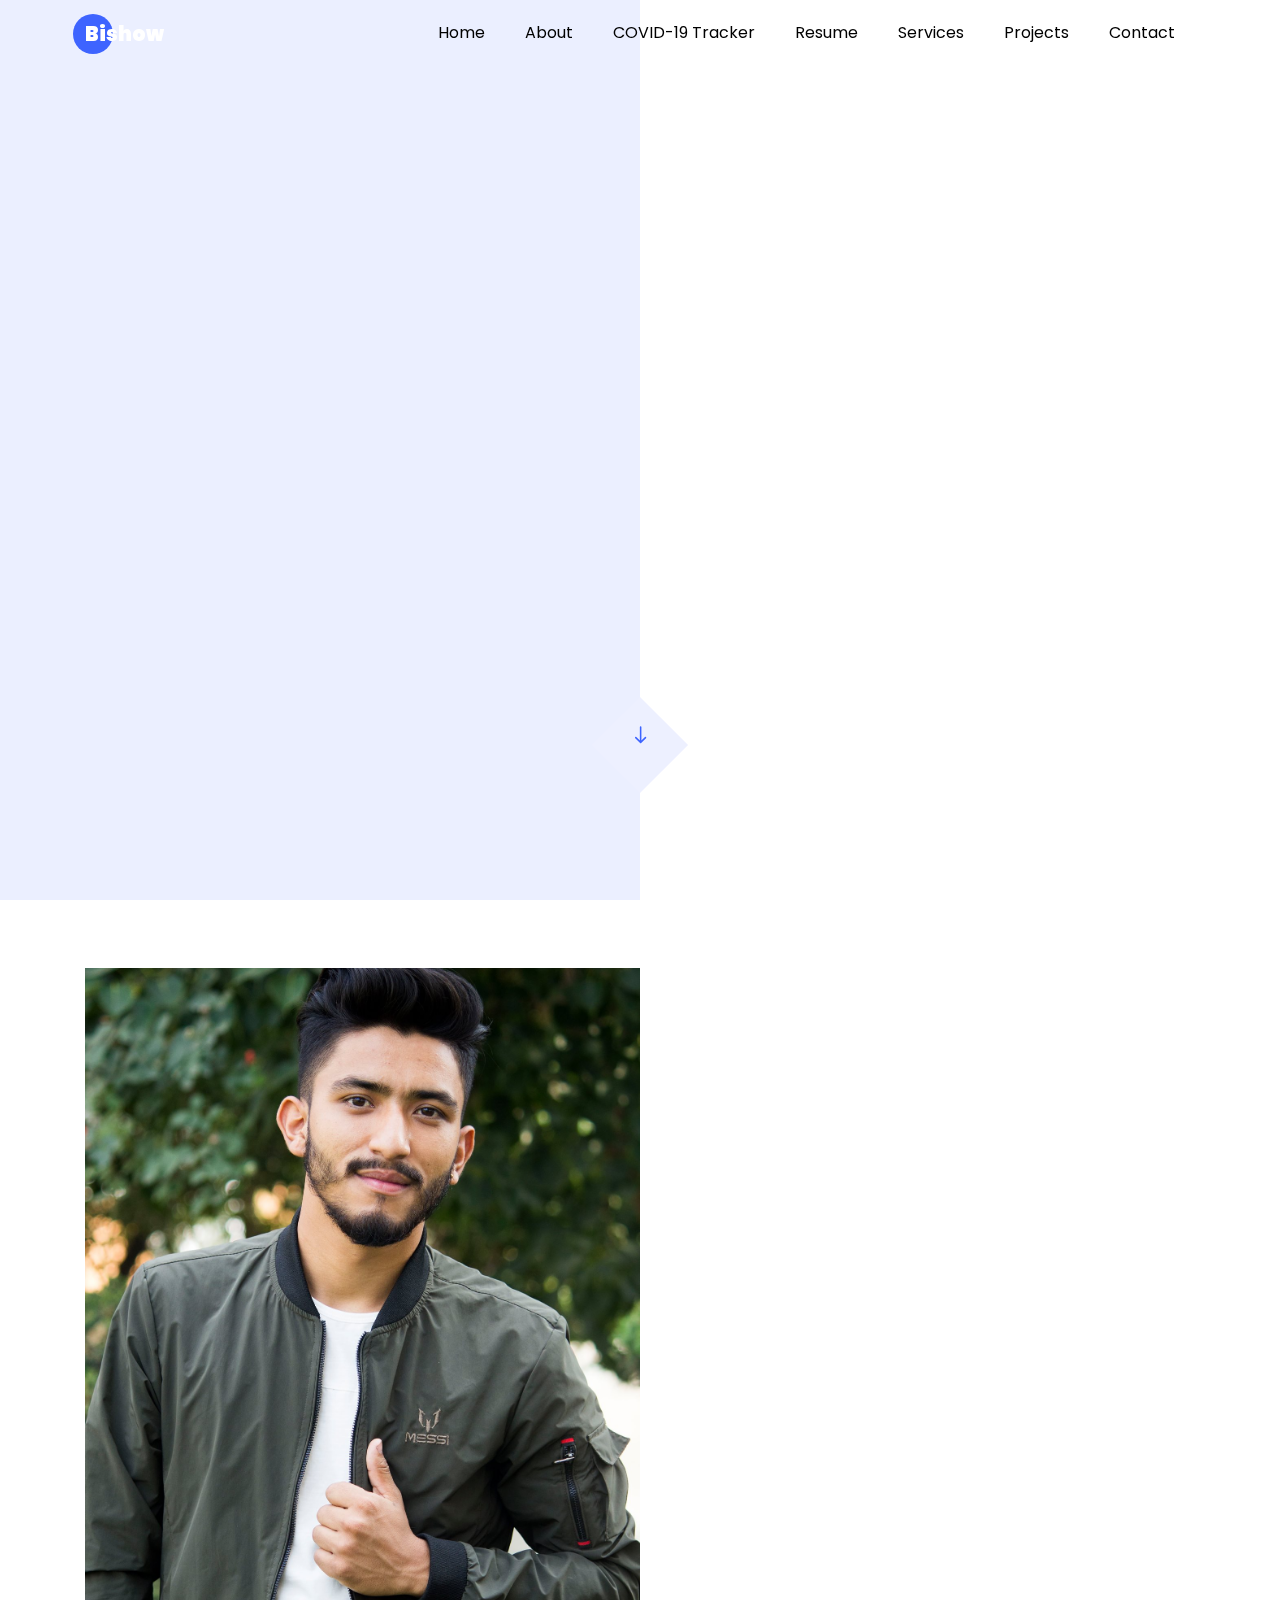
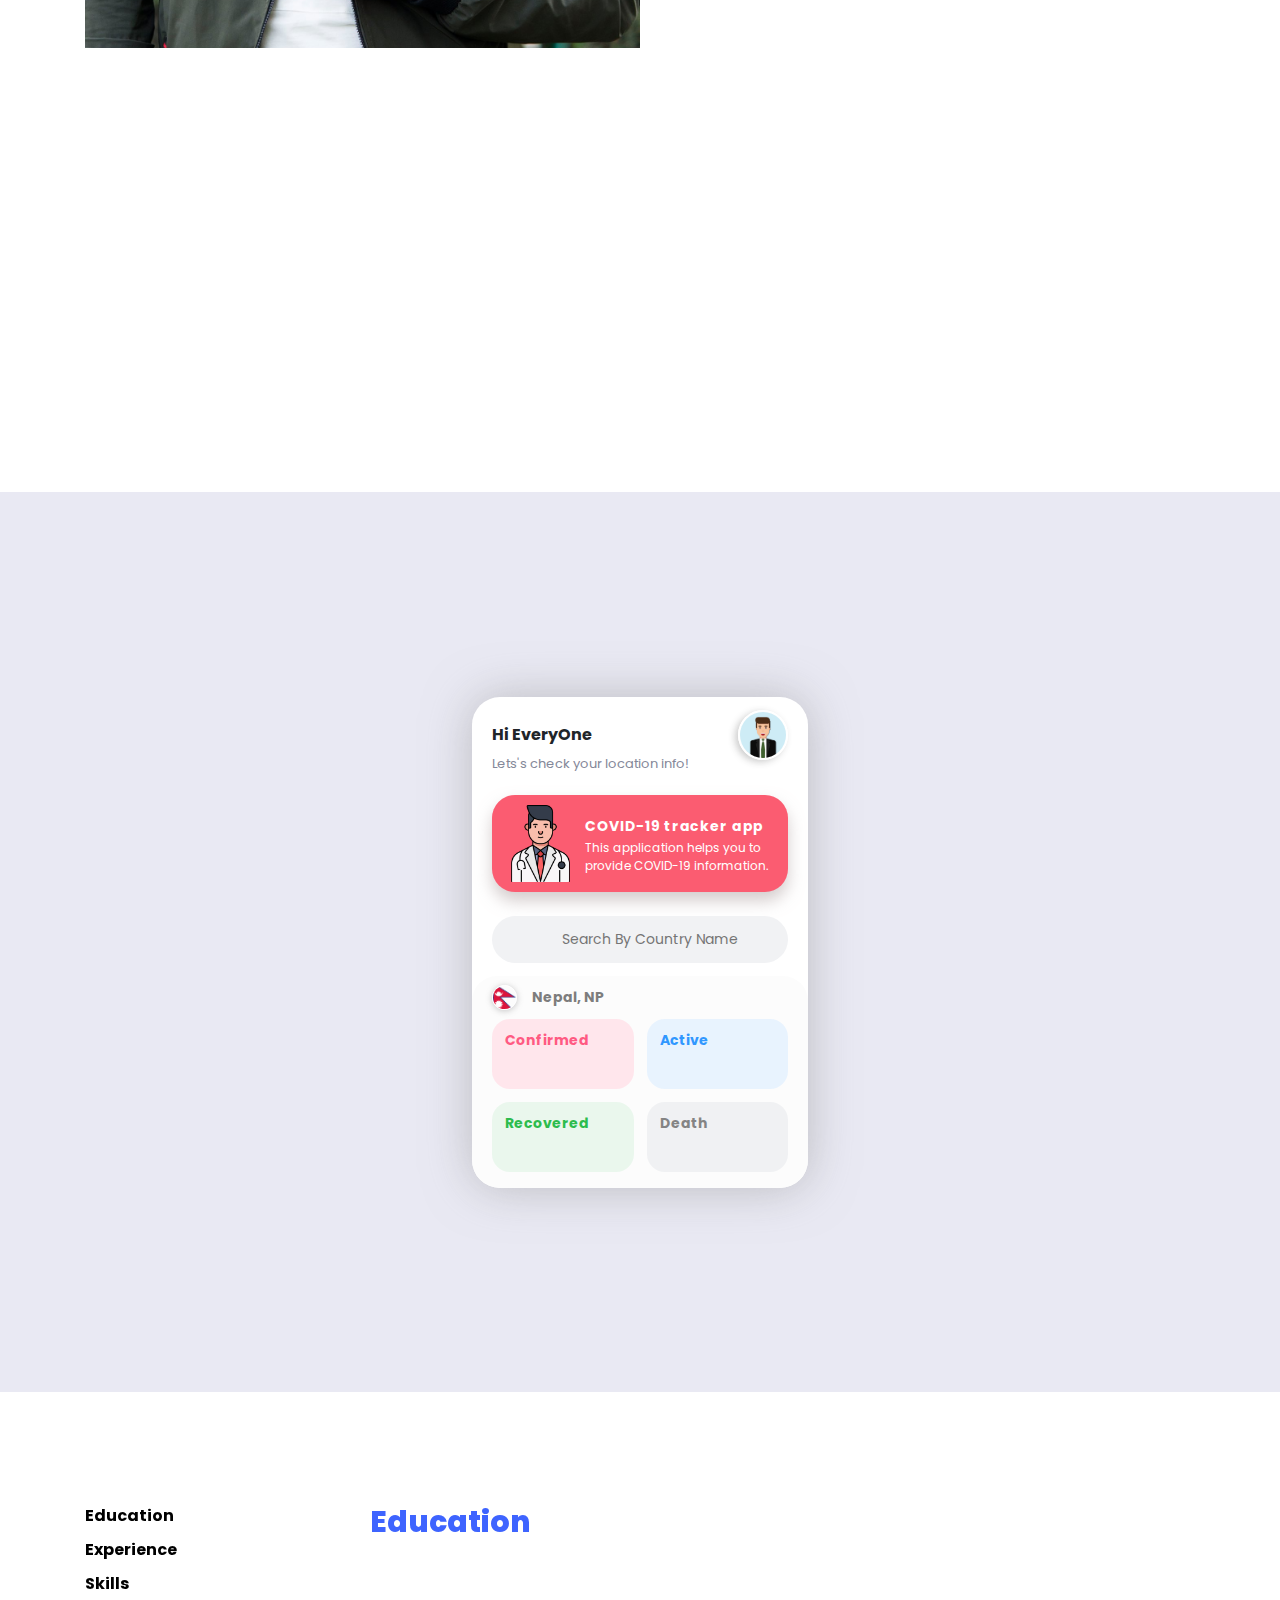
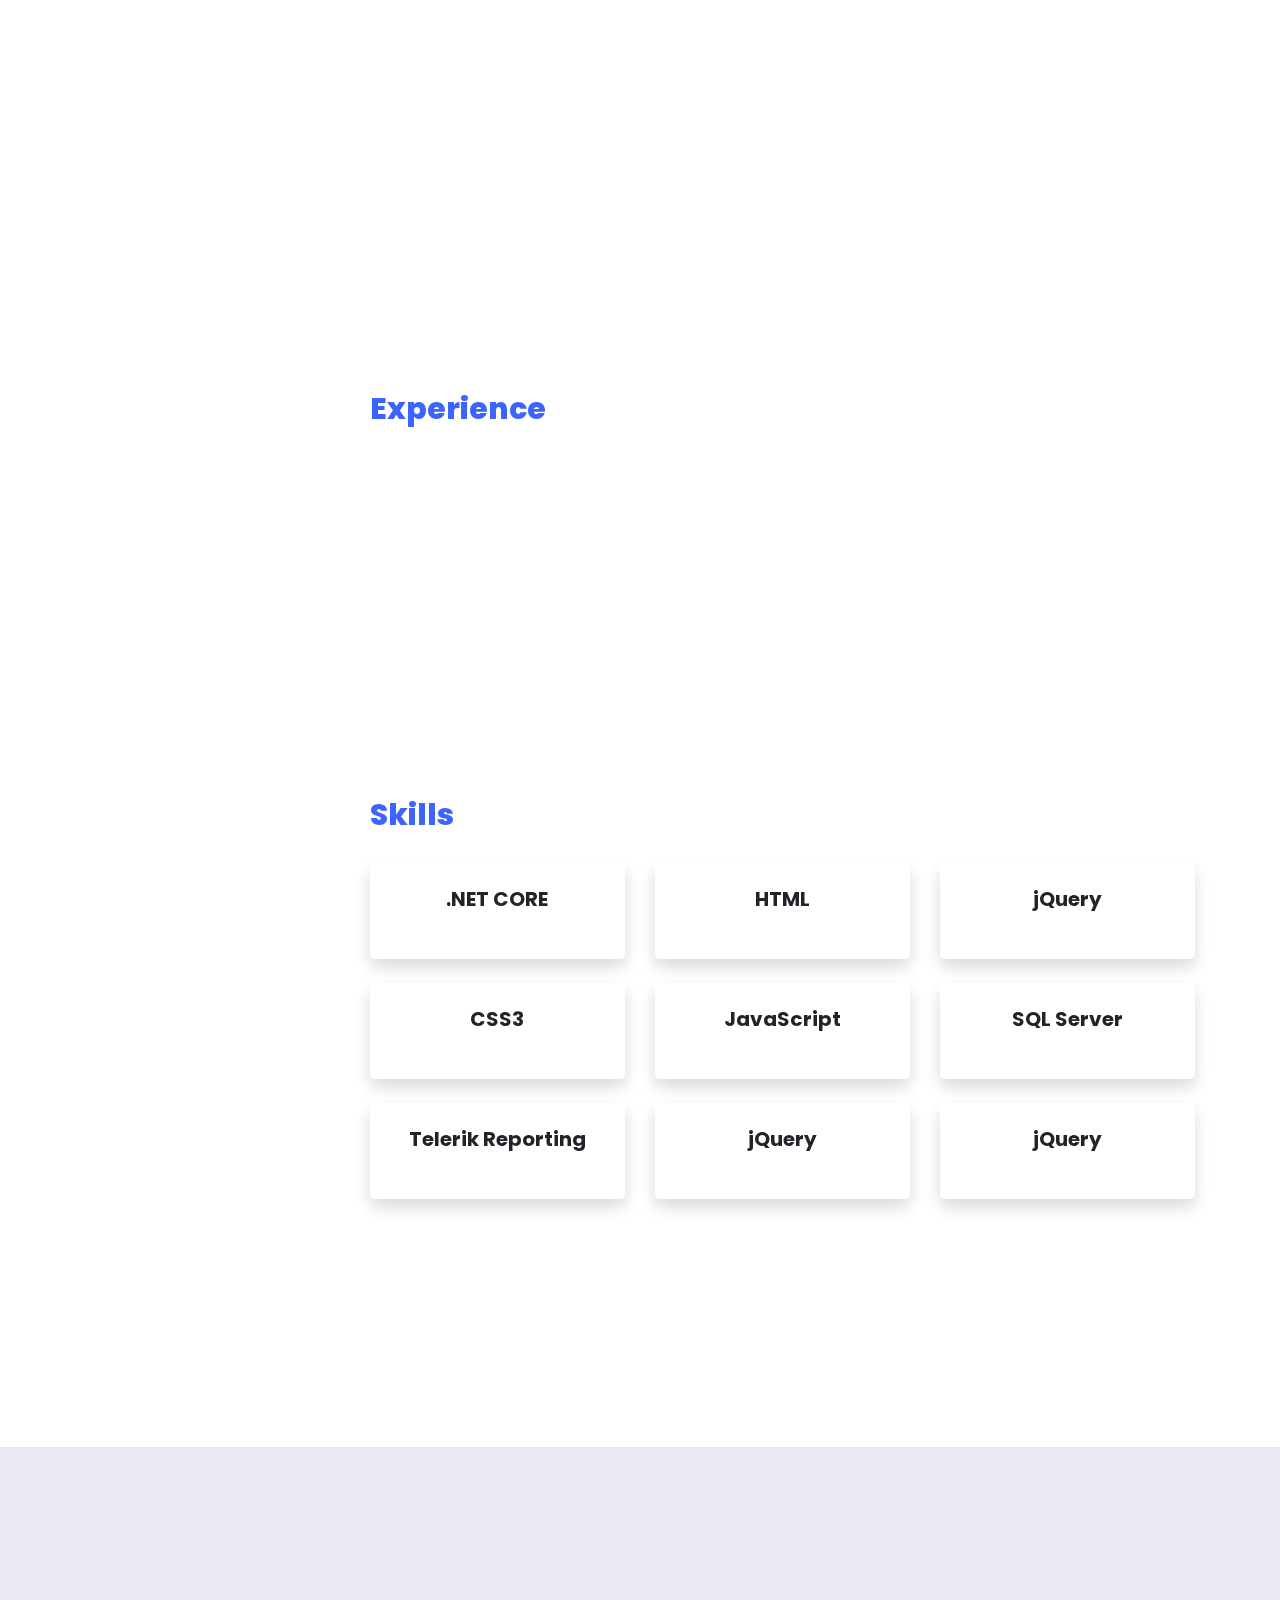
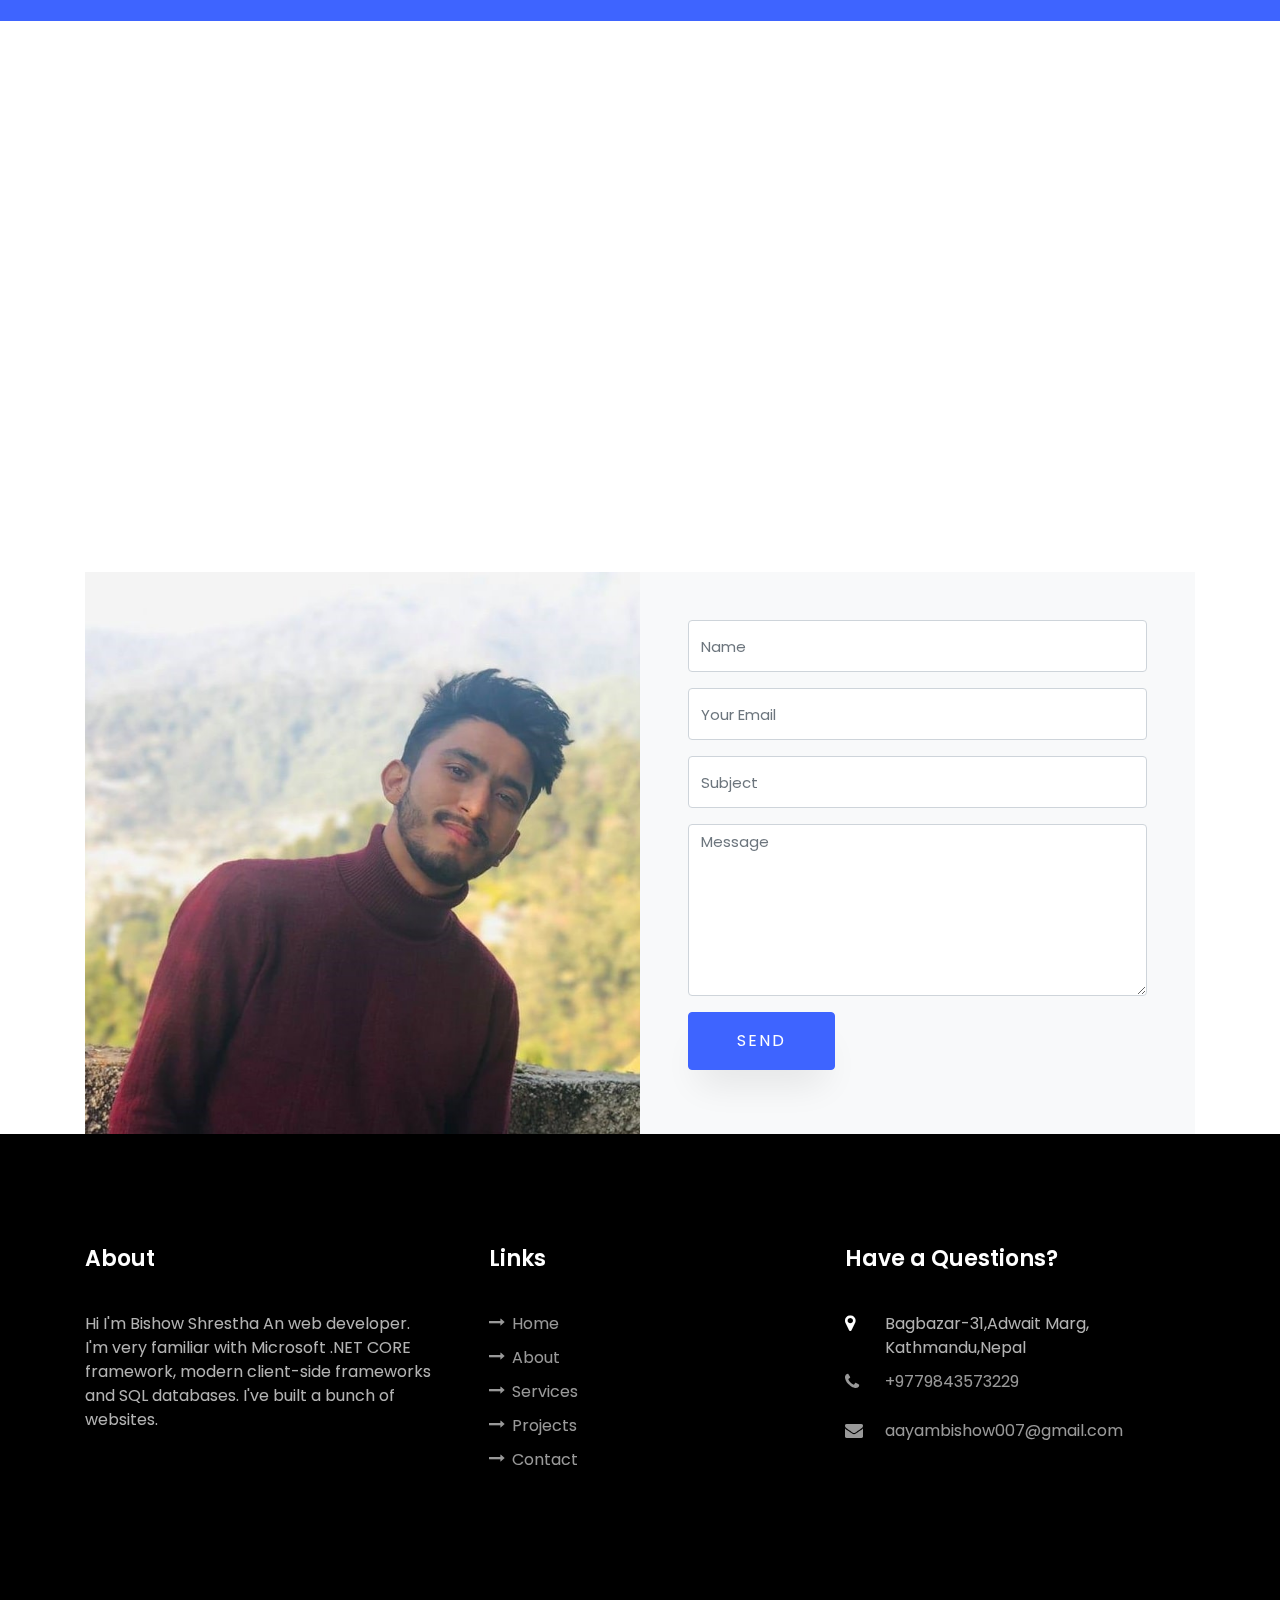
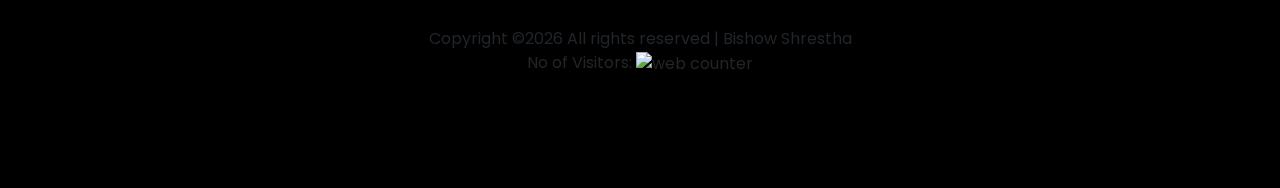
==== index.html @ 0db99e28 "update" ====
﻿<!DOCTYPE html>
<html lang="en">
  <head>
    <title>BISHOW - Software Developer</title>
    <meta charset="utf-8">
	<meta name="google-site-verification" content="8VTNCs3vb4HNN7VYVCX0dyP7Z-JQYVBZcvxj_tcRMko" />
    
    <link href="https://fonts.googleapis.com/css?family=Poppins:100,200,300,400,500,600,700,800,900" rel="stylesheet">

    <link rel="stylesheet" href="css/open-iconic-bootstrap.min.css">
    <link rel="stylesheet" href="css/animate.css">
    
    <link rel="stylesheet" href="css/owl.carousel.min.css">
    <link rel="stylesheet" href="css/owl.theme.default.min.css">
    <link rel="stylesheet" href="css/magnific-popup.css">

    <link rel="stylesheet" href="css/aos.css">

    <link rel="stylesheet" href="css/ionicons.min.css">
    
    <link rel="stylesheet" href="css/flaticon.css">
    <link rel="stylesheet" href="css/icomoon.css">
	<link rel="stylesheet" href="css/style.css">
	<link rel="stylesheet" href="style.css">
	<link rel="stylesheet" href="https://maxcdn.bootstrapcdn.com/bootstrap/4.0.0/css/bootstrap.min.css">
	<script data-ad-client="ca-pub-5872969111929010" async src="https://pagead2.googlesyndication.com/pagead/js/adsbygoogle.js"></script>
	<!-- Google Tag Manager -->
<script>(function(w,d,s,l,i){w[l]=w[l]||[];w[l].push({'gtm.start':
	new Date().getTime(),event:'gtm.js'});var f=d.getElementsByTagName(s)[0],
	j=d.createElement(s),dl=l!='dataLayer'?'&l='+l:'';j.async=true;j.src=
	'https://www.googletagmanager.com/gtm.js?id='+i+dl;f.parentNode.insertBefore(j,f);
	})(window,document,'script','dataLayer','GTM-53587PK');</script>
	<!-- End Google Tag Manager -->
  </head>
  <body data-spy="scroll" data-target=".site-navbar-target" data-offset="300">
	  <!-- Google Tag Manager (noscript) -->
<noscript><iframe src="https://www.googletagmanager.com/ns.html?id=GTM-53587PK"
	height="0" width="0" style="display:none;visibility:hidden"></iframe></noscript>
	<!-- End Google Tag Manager (noscript) -->
	  
    <nav class="navbar navbar-expand-lg navbar-dark ftco_navbar ftco-navbar-light site-navbar-target" id="ftco-navbar">
	    <div class="container">
	      <a class="navbar-brand" href="#home-section"><span>B</span>ishow</a>
	      <button class="navbar-toggler js-fh5co-nav-toggle fh5co-nav-toggle" type="button" data-toggle="collapse" data-target="#ftco-nav" aria-controls="ftco-nav" aria-expanded="false" aria-label="Toggle navigation">
	        <span class="oi oi-menu"></span> Menu
	      </button>

	      <div class="collapse navbar-collapse" id="ftco-nav">
	        <ul class="navbar-nav nav ml-auto">
		 
	          <li class="nav-item"><a href="#home-section" class="nav-link"><span>Home</span></a></li>
	          <li class="nav-item"><a href="#about-section" class="nav-link"><span>About</span></a></li>
	          <li class="nav-item"><a href="#blog-section" class="nav-link"><span>COVID-19 Tracker</span></a></li>
	          <li class="nav-item"><a href="#resume-section" class="nav-link"><span>Resume</span></a></li>
	          <li class="nav-item"><a href="#services-section" class="nav-link"><span>Services</span></a></li>
	          <li class="nav-item"><a href="#projects-section" class="nav-link"><span>Projects</span></a></li>
	          <li class="nav-item"><a href="#contact-section" class="nav-link"><span>Contact</span></a></li>
	        </ul>
	      </div>
	    </div>
	  </nav>
	  <section class="hero-wrap js-fullheight">
      <div class="overlay"></div>
      <div class="container">
        <div class="row no-gutters slider-text js-fullheight justify-content-center align-items-center">
          <div class="col-lg-8 col-md-6 ftco-animate d-flex align-items-center">
          	<div class="text text-center">
          		<span class="subheading">Hey! I am</span>
		  				<h1>Bishow Shrestha</h1>
			  				<h2>I'm a 
								  <span
								     class="txt-rotate"
								     data-period="2000"
								     data-rotate='[ "DotNet Developer", "Developer."]'></span>
								</h2>
							</div>
            </div>
          </div>
      </div>
      <div class="mouse">
				<a href="#" class="mouse-icon">
					<div class="mouse-wheel"><span class="ion-ios-arrow-round-down"></span></div>
				</a>
			</div>
    </section>

    <section class="ftco-about img ftco-section ftco-no-pt ftco-no-pb" id="about-section">
    	<div class="container">
    		<div class="row d-flex no-gutters">
    			<div class="col-md-6 col-lg-6 d-flex">
    				<div class="img-about img d-flex align-items-stretch">
    					<div class="overlay"></div>
	    				<div class="img d-flex align-self-stretch align-items-center" style="background-image:url(images/about.jpg);">
	    				</div>
    				</div>
    			</div>
    			<div class="col-md-6 col-lg-6 pl-md-5 py-5">
    				<div class="row justify-content-start pb-3">
		          <div class="col-md-12 heading-section ftco-animate">
		          	<h1 class="big">About</h1>
		            <h2 class="mb-4">About Me</h2>
					<p>Hi I'm Bishow Shrestha a Software developer. I'm very familiar with Microsoft .NET CORE framework, modern client-side frameworks and SQL databases. I've Work in differnt module of big web applicat.</p>
		            <ul class="about-info mt-4 px-md-0 px-2">
		            	<li class="d-flex"><span>Name:</span> <span>Bishow Kaji Shretha</span></li>
		            	<li class="d-flex"><span>Date of birth:</span> <span>November 02, 1994</span></li>
		            	<li class="d-flex"><span>Address:</span> <span>Bagbazar,Kathmandu</span></li>
		            	<li class="d-flex"><span>Zip code:</span> <span>4200</span></li>
		            	<li class="d-flex"><span>Email:</span> <span>aayambishow007@gmail.com</span></li>
		            	<li class="d-flex"><span>Phone: </span> <span>+9779843573229</span></li>
		            </ul>
		          </div>
		        </div>
	          <div class="counter-wrap ftco-animate d-flex mt-md-3">
              <div class="text">
              	<p class="mb-4">
	                <span class="number" data-number="6">0</span>
	                <span>Project complete</span>
                </p>
                <p><a href="bishow.pdf" class="btn btn-primary py-3 px-3">Download CV</a></p>
              </div>
	          </div>
	        </div>
        </div>
    	</div>
    </section>

    <section class="ftco-section ftco-partner">
		<div class="container">
			<div class="row">
				<div class="col-sm ftco-animate">
					<a href="#" class="partner"><img src="images/partner-1.png" class="img-fluid" alt="Colorlib Template"></a>
				</div>
				<div class="col-sm ftco-animate">
					<a href="#" class="partner"><img src="images/partner-2.png" class="img-fluid" alt="Colorlib Template"></a>
				</div>
				<div class="col-sm ftco-animate">
					<a href="#" class="partner"><img src="images/partner-3.png" class="img-fluid" alt="Colorlib Template"></a>
				</div>
				<div class="col-sm ftco-animate">
					<a href="#" class="partner"><img src="images/partner-4.png" class="img-fluid" alt="Colorlib Template"></a>
				</div>
				<div class="col-sm ftco-animate">
					<a href="#" class="partner"><img src="images/partner-5.png" class="img-fluid" alt="Colorlib Template"></a>
				</div>
			</div>
			<div class="row">
				<div class="col-sm ftco-animate">
					<a href="#" class="partner"><img src="images/partner-6.png" class="img-fluid" alt="Colorlib Template"></a>
				</div>
				<div class="col-sm ftco-animate">
					<a href="#" class="partner"><img src="images/partner-7.png" class="img-fluid" alt="Colorlib Template"></a>
				</div>
				<div class="col-sm ftco-animate">
					<a href="#" class="partner"><img src="images/partner-8.png" class="img-fluid" alt="Colorlib Template"></a>
				</div>
				<div class="col-sm ftco-animate">
					<a href="#" class="partner"><img src="images/partner-9.png" class="img-fluid" alt="Colorlib Template"></a>
				</div>
				<div class="col-sm ftco-animate">
					<a href="#" class="partner"><img src="images/partner-10.png" class="img-fluid" alt="Colorlib Template"></a>
				</div>
			</div>
		</div>
	</section>
	<section class="ftco-about img ftco-section ftco-no-pt ftco-no-pb" id="blog-section">
		<div class="container-fluid">
			<div class="covid-tracker-app">
				<div class="welcome-sec">
					<div class="greeting">
						<div class="hello">
							<h5>Hi EveryOne</h5>
							<span class="iconify" data-icon="emojione:hand-with-fingers-splayed" data-inline="false"></span>
	
						</div>
						<p>Lets's check your location info!</p>
					</div>
					<div class="profile-pic">
						<img class="img-fluid"
							src="/images/5b6717d525868_thumb900.webp" alt="profile-pic">
					</div>
				</div>
				<div class="help-container">
					<div class="checkup-sec">
						<img class="img-fluid" src="./images/doctor-male.png" alt="sick-person">
						<div class="care-msg">
							<h5>COVID-19 tracker app </h5>
							<p>This application helps you to provide COVID-19 information.</p>
						</div>
					</div>
				</div>
	
				<div class="search-field">
					<span class="iconify country-flag" data-icon="uil:search" data-inline="false"></span>
					<input id="query-field" type="text" placeholder="Search By Country Name">
				</div>
	
				<div class="country-data">
					<div class="searched-country">
						<div class="country-name">
							<div class="flag-sec">
								<img id="country-flag" src="./images/flag-400.png" class="img-fluid" alt="country-name">
							</div>
							
							<h6 id="country">Nepal, NP</h6>
						</div>
						<span class="iconify refresh-btn" data-icon="gridicons:refresh" data-inline="false"></span>
	
					</div>
	
					<div class="covid-data-cards">
						<div class="confirmed">
							<h6>Confirmed</h6>
							<h4 id="confirmed-data"></h4>
						</div>
						<div class="active">
							<h6>active</h6>
							<h4 id="active-data"></h4>
						</div>
						<div class="recovered">
							<h6>Recovered</h6>
							<h4 id="recovered-data"></h4>
						</div>
						<div class="death">
							<h6>Death</h6>
							<h4 id="death-data"></h4>
						</div>
					</div>
				</div>
	
	
			</div>
		</div>
	</section>

    <section class="ftco-section ftco-no-pb goto-here" id="resume-section">
    	<div class="container">
    		<div class="row">
    			<div class="col-md-3">
				    <nav id="navi">
					    <ul>
					      <li><a href="#page-1">Education</a></li>
					      <li><a href="#page-2">Experience</a></li>
					      <li><a href="#page-3">Skills</a></li>
					      <!--<li><a href="#page-4">Awards</a></li>-->
					    </ul>
					  </nav>
					</div>
					<div class="col-md-9">
					  <div id="page-1" class= "page one">
					  	<h2 class="heading">Education</h2>
					    <div class="resume-wrap d-flex ftco-animate">
					    	<div class="icon d-flex align-items-center justify-content-center">
					    		<span class="flaticon-ideas"></span>
					    	</div>
					    	<div class="text pl-3">
		    					<span class="date">2015-2019</span>
								<h2>Bachelor of Computer Application</h2>
								<span class="position">Kantipur City College<br />Purbanchal University</span>
		    					<!--<p>A small river named Duden flows by their place and supplies it with the necessary regelialia. It is a paradisematic country, in which roasted parts of sentences fly into your mouth.</p>-->
	    					</div>
	    				</div>
	    				<div class="resume-wrap d-flex ftco-animate">
	    					<div class="icon d-flex align-items-center justify-content-center">
					    		<span class="flaticon-ideas"></span>
					    	</div>
					    	<div class="text pl-3">
		    					<span class="date">2014-2015</span>
		    					<h2>High School Secondary Education </h2>
								<span class="position">+2 Science<br />Sarbamangala Higher Secondary Government School<br />HSEB Board</span>
		    				</div>
	    				</div>
	    				
					  </div>

					  <div id="page-2" class= "page two">
					  	<h2 class="heading">Experience</h2>
					    <div class="resume-wrap d-flex ftco-animate">
					    	<div class="icon d-flex align-items-center justify-content-center">
					    		<span class="flaticon-ideas"></span>
					    	</div>
					    	<div class="text pl-3">
		    					<span class="date">2019-2020</span>
								<h2> Software Developer</h2>
								<span class="position"> Info Developers Pvt.Ltd.</span>
		    					<!--<p>A small river named Duden flows by their place and supplies it with the necessary regelialia. It is a paradisematic country, in which roasted parts of sentences fly into your mouth.</p>-->
		    				</div>
	    				</div>
	    				<div class="resume-wrap d-flex ftco-animate">
	    					<div class="icon d-flex align-items-center justify-content-center">
					    		<span class="flaticon-ideas"></span>
					    	</div>
					    	<div class="text pl-3">
		    					<span class="date">2018-2019</span>
								<h2>Dot Net Developer</h2>
								<span class="position">BitsPanda Technology</span>
		    					<!--<p>A small river named Duden flows by their place and supplies it with the necessary regelialia. It is a paradisematic country, in which roasted parts of sentences fly into your mouth.</p>-->
		    				</div>
	    				</div>
	    				
					  </div>
					  <div id="page-3" class= "page three">
					  	<h2 class="heading">Skills</h2>
					  	<div class="row progress-circle mb-5">
					  		<div class="col-lg-4 mb-4">
						      <div class="bg-white rounded-lg shadow p-4">
						        <h2 class="h5 font-weight-bold text-center mb-4">.NET CORE</h2>

						        

						        
						      </div>
						    </div>

						    <div class="col-lg-4 mb-4">
						      <div class="bg-white rounded-lg shadow p-4">
						        <h2 class="h5 font-weight-bold text-center mb-4">HTML</h2>

						       
						      </div>
						    </div>

						    <div class="col-lg-4 mb-4">
						      <div class="bg-white rounded-lg shadow p-4">
						        <h2 class="h5 font-weight-bold text-center mb-4">jQuery</h2>

						        
						      </div>
							</div>
							<div class="col-lg-4 mb-4">
								<div class="bg-white rounded-lg shadow p-4">
								  <h2 class="h5 font-weight-bold text-center mb-4">CSS3</h2>
  
								  
								</div>
							  </div>
							  <div class="col-lg-4 mb-4">
								<div class="bg-white rounded-lg shadow p-4">
								  <h2 class="h5 font-weight-bold text-center mb-4">JavaScript</h2>
  
								  
								</div>
							  </div>
							  <div class="col-lg-4 mb-4">
								<div class="bg-white rounded-lg shadow p-4">
								  <h2 class="h5 font-weight-bold text-center mb-4">SQL Server</h2>
  
								  
								</div>
							  </div>
							  <div class="col-lg-4 mb-4">
								<div class="bg-white rounded-lg shadow p-4">
								  <h2 class="h5 font-weight-bold text-center mb-4">Telerik Reporting</h2>
  
								  
								</div>
							  </div>
							  <div class="col-lg-4 mb-4">
								<div class="bg-white rounded-lg shadow p-4">
								  <h2 class="h5 font-weight-bold text-center mb-4">jQuery</h2>
  
								  
								</div>
							  </div>
							  <div class="col-lg-4 mb-4">
								<div class="bg-white rounded-lg shadow p-4">
								  <h2 class="h5 font-weight-bold text-center mb-4">jQuery</h2>
  
								  
								</div>
							  </div>
					  	</div>
					  
					  </div>
					  <!--<div id="page-4" class= "page four">
					    <h2 class="heading">Awards</h2>
					    <div class="resume-wrap d-flex ftco-animate">
					    	<div class="icon d-flex align-items-center justify-content-center">
					    		<span class="flaticon-ideas"></span>
					    	</div>
					    	<div class="text pl-3">
		    					<span class="date">2014-2015</span>
		    					<h2>Top 10 Web Developer</h2>
		    					<span class="position">Cambridge University</span>
								<p>HERE ARE SOME OF MY EXPERTISE</p>
	    					</div>
	    				</div>
	    				<div class="resume-wrap d-flex ftco-animate">
	    					<div class="icon d-flex align-items-center justify-content-center">
					    		<span class="flaticon-ideas"></span>
					    	</div>
					    	<div class="text pl-3">
		    					<span class="date">2014-2015</span>
		    					<h2>Top 5 LeaderShip Exellence Winner</h2>
		    					<span class="position">Cambridge University</span>
		    					<p>A small river named Duden flows by their place and supplies it with the necessary regelialia. It is a paradisematic country, in which roasted parts of sentences fly into your mouth.</p>
		    				</div>
	    				</div>
	    				<div class="resume-wrap d-flex ftco-animate">
	    					<div class="icon d-flex align-items-center justify-content-center">
					    		<span class="flaticon-ideas"></span>
					    	</div>
					    	<div class="text pl-3">
		    					<span class="date">2014-2015</span>
		    					<h2>Top 4 Web Tester</h2>
		    					<span class="position">Cambridge University</span>
		    					<p>A small river named Duden flows by their place and supplies it with the necessary regelialia. It is a paradisematic country, in which roasted parts of sentences fly into your mouth.</p>
		    				</div>
	    				</div>
	    				<div class="resume-wrap d-flex ftco-animate">
	    					<div class="icon d-flex align-items-center justify-content-center">
					    		<span class="flaticon-ideas"></span>
					    	</div>
					    	<div class="text pl-3">
		    					<span class="date">2014-2015</span>
		    					<h2>Art &amp; Creative Director</h2>
		    					<span class="position">Cambridge University</span>
		    					<p>A small river named Duden flows by their place and supplies it with the necessary regelialia. It is a paradisematic country, in which roasted parts of sentences fly into your mouth.</p>
		    				</div>
	    				</div>
					  </div>-->
					</div>
			  </div>
    	</div>
    </section>

    <section class="ftco-section" id="services-section">
    	<div class="container-fluid px-md-5">
    		<div class="row justify-content-center py-5 mt-5">
          <div class="col-md-12 heading-section text-center ftco-animate">
          	<h1 class="big big-2">Services</h1>
            <h2 class="mb-4">Services</h2>
			<p>HERE ARE SOME OF MY EXPERTISE</p>
          </div>
        </div>
    		<div class="row">
					<div class="col-md-4 text-center d-flex ftco-animate">
						<a href="#" class="services-1 shadow">
							<span class="icon">
								<i class="flaticon-analysis"></i>
							</span>
							<div class="desc">
								<h3 class="mb-5">Web Design</h3>
								
							</div>
						</a>
					</div>
					
					<div class="col-md-4 text-center d-flex ftco-animate">
						<a href="#" class="services-1 shadow">
							<span class="icon">
								<i class="flaticon-ideas"></i>
							</span>
							<div class="desc">
								<h3 class="mb-5">Web Developer</h3>
								
							</div>
						</a>
					</div>

					<div class="col-md-4 text-center d-flex ftco-animate">
						<a href="#" class="services-1 shadow">
							<span class="icon">
								<i class="flaticon-innovation"></i>
							</span>
							<div class="desc">
								<h3 class="mb-5">App Developing</h3>
								
							</div>
						</a>
					</div>
					<div class="col-md-4 text-center d-flex ftco-animate">
						<a href="#" class="services-1 shadow">
							<span class="icon">
								<i class="flaticon-ux-design"></i>
							</span>
							<div class="desc">
								<h3 class="mb-5">Branding</h3>
								
							</div>
						</a>
					</div>
					<div class="col-md-4 text-center d-flex ftco-animate">
						<a href="#" class="services-1 shadow">
							<span class="icon">
								<i class="flaticon-idea"></i>
							</span>
							<div class="desc">
								<h3 class="mb-5">Product Strategy</h3>
								
							</div>
						</a>
					</div>
				</div>
    	</div>
    </section>
 

    <section class="ftco-section ftco-project" id="projects-section">
    	<div class="container-fluid px-md-0">
    		<div class="row no-gutters justify-content-center pb-5">
          <div class="col-md-12 heading-section text-center ftco-animate">
          	<h1 class="big big-2">Projects</h1>
            <h2 class="mb-4">Involved Projects</h2>
          </div>
        </div>
    		<div class="row no-gutters">
    			<div class="col-md-4">
    				<div class="project img ftco-animate d-flex justify-content-center align-items-center" style="background-image: url(images/work-1.jpg);">
    					<div class="overlay"></div>
	    				<div class="text text-center p-4">
	    					<h3><a href="https://www.meropet.com/">Mero Pet</a></h3>
							<span>An Advanced Concept In Absolute Pet Care</span>
	    				</div>
    				</div>
  				</div>
  				<div class="col-md-4">
    				<div class="project img ftco-animate d-flex justify-content-center align-items-center" style="background-image: url(images/work-2.jpg);">
    					<div class="overlay"></div>
	    				<div class="text text-center p-4">
	    					<h3><a href="http://egtkt.com/">EgTkt</a></h3>
							<span>Find bus deals</span>
	    				</div>
    				</div>
  				</div>

    			<div class="col-md-4">
    				<div class="project img ftco-animate d-flex justify-content-center align-items-center" style="background-image: url(images/work-3.jpg);">
    					<div class="overlay"></div>
	    				<div class="text text-center p-4">
	    					<h3><a href="https://www.sagarmathadigital.com/">Sagarmatha Digital</a></h3>
							<span>Music production and distribution company.</span>
	    				</div>
    				</div>
    			</div>
    			<div class="col-md-4">
    				<div class="project img ftco-animate d-flex justify-content-center align-items-center" style="background-image: url(images/work-4.jpg);">
    					<div class="overlay"></div>
	    				<div class="text text-center p-4">
	    					<h3><a href="https://play.google.com/store/apps/details?id=com.bitspanda.nepfresh&hl=en_US">Nepfresh</a></h3>
							<span> E-commence application where customers can shop organic items.</span>
	    				</div>
    				</div>
    			</div>
    			<div class="col-md-4">
    				<div class="project img ftco-animate d-flex justify-content-center align-items-center" style="background-image: url(images/work-5.jpg);">
    					<div class="overlay"></div>
	    				<div class="text text-center p-4">
	    					<h3><a href="https://play.google.com/store/apps/details?id=com.bitspanda.atmbook&hl=en_US">Atmbook</a></h3>
							<span>This app will show you partner bank who will offer you free service and other bank too who will take how much charges in each transactions</span>
	    				</div>
    				</div>
    			</div>
    			<div class="col-md-4">
    				<div class="project img ftco-animate d-flex justify-content-center align-items-center" style="background-image: url(images/work-6.jpg);">
    					<div class="overlay"></div>
	    				<div class="text text-center p-4">
	    					<h3><a href="https://nlk.org.np/">नागरिक लगानी कोष</a></h3>
							<span>"नेपालको समृद्धिको सहयात्री"</span>
	    				</div>
    				</div>
    			</div>
    		</div>
    	</div>
    </section>

    <section class="ftco-section ftco-no-pt ftco-no-pb ftco-counter img" id="section-counter">
    	<div class="container-fluid px-md-5">
				<div class="row d-md-flex align-items-center">
         
          <div class="col-md d-flex justify-content-center counter-wrap ftco-animate">
            <div class="block-18 shadow">
              <div class="text">
                <strong class="number" data-number="6">0</strong>
                <span>Complete Projects</span>
              </div>
            </div>
          </div>
          <div class="col-md d-flex justify-content-center counter-wrap ftco-animate">
            <div class="block-18 shadow">
              <div class="text">
                <strong class="number" data-number="12">0</strong>
                <span>Happy Customers</span>
              </div>
            </div>
          </div>
          <div class="col-md d-flex justify-content-center counter-wrap ftco-animate">
            <div class="block-18 shadow">
              <div class="text">
                <strong class="number" data-number="500">0</strong>
                <span>Cups of coffee</span>
              </div>
            </div>
          </div>
        </div>
      </div>
    </section>


    <!--<section class="ftco-section" id="blog-section">
      <div class="container">
        <div class="row justify-content-center mb-5 pb-5">
          <div class="col-md-7 heading-section text-center ftco-animate">
            <h1 class="big big-2">Blog</h1>
            <h2 class="mb-4">Our Blog</h2>
            <p>Far far away, behind the word mountains, far from the countries Vokalia and Consonantia</p>
          </div>
        </div>
        <div class="row d-flex">
          <div class="col-md-4 d-flex ftco-animate">
          	<div class="blog-entry justify-content-end">
              <a href="single.html" class="block-20" style="background-image: url('images/image_1.jpg');">
              </a>
              <div class="text mt-3 float-right d-block">
                <h3 class="heading"><a href="single.html">Why Lead Generation is Key for Business Growth</a></h3>
                <div class="d-flex align-items-center mb-3 meta">
	                <p class="mb-0">
	                	<span class="mr-2">Sept. 12, 2019</span>
	                	<a href="#" class="mr-2">Admin</a>
	                	<a href="#" class="meta-chat"><span class="icon-chat"></span> 3</a>
	                </p>
                </div>
                <p>A small river named Duden flows by their place and supplies it with the necessary regelialia.</p>
              </div>
            </div>
          </div>
          <div class="col-md-4 d-flex ftco-animate">
          	<div class="blog-entry justify-content-end">
              <a href="single.html" class="block-20" style="background-image: url('images/image_2.jpg');">
              </a>
              <div class="text mt-3 float-right d-block">
                <h3 class="heading"><a href="single.html">Why Lead Generation is Key for Business Growth</a></h3>
                <div class="d-flex align-items-center mb-3 meta">
	                <p class="mb-0">
	                	<span class="mr-2">Sept. 12, 2019</span>
	                	<a href="#" class="mr-2">Admin</a>
	                	<a href="#" class="meta-chat"><span class="icon-chat"></span> 3</a>
	                </p>
                </div>
                <p>A small river named Duden flows by their place and supplies it with the necessary regelialia.</p>
              </div>
            </div>
          </div>
          <div class="col-md-4 d-flex ftco-animate">
          	<div class="blog-entry">
              <a href="single.html" class="block-20" style="background-image: url('images/image_3.jpg');">
              </a>
              <div class="text mt-3 float-right d-block">
                <h3 class="heading"><a href="single.html">Why Lead Generation is Key for Business Growth</a></h3>
                <div class="d-flex align-items-center mb-3 meta">
	                <p class="mb-0">
	                	<span class="mr-2">Sept. 12, 2019</span>
	                	<a href="#" class="mr-2">Admin</a>
	                	<a href="#" class="meta-chat"><span class="icon-chat"></span> 3</a>
	                </p>
                </div>
                <p>A small river named Duden flows by their place and supplies it with the necessary regelialia.</p>
              </div>
            </div>
          </div>
        </div>
      </div>
    </section>-->

    <section class="ftco-section ftco-hireme img" style="background-image: url(images/bg_1.jpg)">
    	<div class="overlay"></div>
			<div class="container">
				<div class="row justify-content-center">
					<div class="col-md-7 ftco-animate text-center">
						<h2>I'm <span>Available</span> for freelancing</h2>
						<!--<p>A small river named Duden flows by their place and supplies it with the necessary regelialia.</p>-->
						<p class="mb-0"><a href="#" class="btn btn-primary py-3 px-5">Hire me</a></p>
					</div>
				</div>
			</div>
		</section>

    <section class="ftco-section contact-section ftco-no-pb" id="contact-section">
      <div class="container">
      	<div class="row justify-content-center mb-5 pb-3">
          <div class="col-md-7 heading-section text-center ftco-animate">
            <h1 class="big big-2">Contact</h1>
            <h2 class="mb-4">Contact Me</h2>
            <!--<p>Far far away, behind the word mountains, far from the countries Vokalia and Consonantia</p>-->
          </div>
        </div>

        <div class="row d-flex contact-info mb-5">
          <div class="col-md-6 col-lg-3 d-flex ftco-animate">
          	<div class="align-self-stretch box text-center p-4 shadow">
          		<div class="icon d-flex align-items-center justify-content-center">
          			<span class="icon-map-signs"></span>
          		</div>
          		<div>
	          		<h3 class="mb-4">Address</h3>
					<p>Bagbazar-31,Adwait Marg</p>
		          </div>
	          </div>
          </div>
          <div class="col-md-6 col-lg-3 d-flex ftco-animate">
          	<div class="align-self-stretch box text-center p-4 shadow">
          		<div class="icon d-flex align-items-center justify-content-center">
          			<span class="icon-phone2"></span>
          		</div>
          		<div>
	          		<h3 class="mb-4">Contact Number</h3>
		            <p><a href="tel://9843573229">+ 9779843573229</a></p>
	            </div>
	          </div>
          </div>
          <div class="col-md-6 col-lg-3 d-flex ftco-animate">
          	<div class="align-self-stretch box text-center p-4 shadow">
          		<div class="icon d-flex align-items-center justify-content-center">
          			<span class="icon-paper-plane"></span>
          		</div>
          		<div>
	          		<h3 class="mb-4">Email Address</h3>
		            <p><a href="mailto:aayambishow007@gmail.com">aayambishow007</a></p>
		          </div>
	          </div>
          </div>
          <div class="col-md-6 col-lg-3 d-flex ftco-animate">
          	<div class="align-self-stretch box text-center p-4 shadow">
          		<div class="icon d-flex align-items-center justify-content-center">
          			<span class="icon-globe"></span>
          		</div>
          		<div>
	          		<h3 class="mb-4">Website</h3>
		            <p><a href="https://bishowshrestha.com.np/">bishowshrestha.com.np</a></p>
	            </div>
	          </div>
          </div>
        </div>

        <div class="row no-gutters block-9">
          <div class="col-md-6 order-md-last d-flex">
            <form  name="contact"  class="bg-light p-4 p-md-5 contact-form" method="POST" netlify-honeypot="bot-field" data-netlify="true">
              <div class="form-group">
                <input type="text" name="name" id="name" placeholder="Name" required  class="form-control" >
              </div>
              <div class="form-group">
                <input type="email" name="email" id="email" required class="form-control" placeholder="Your Email">
              </div>
              <div class="form-group">
                <input type="text" name="subject" id="subject" class="form-control" placeholder="Subject">
              </div>
              <div class="form-group">
                <textarea name="message" id="message" cols="30" rows="7" class="form-control" placeholder="Message"></textarea>
			  </div>
              <div class="form-group actions">
				
					<button type="submit" class="btn btn-primary py-3 px-5">Send</button>
				  
			  </div>
			 
            </form>
          
          </div>

          <div class="col-md-6 d-flex">
          	<div class="img" style="background-image: url(images/about2.jpg);"></div>
          </div>
        </div>
      </div>
    </section>
<!-- Load Facebook SDK for JavaScript -->
      <div id="fb-root"></div>
      <script>
        window.fbAsyncInit = function() {
          FB.init({
            xfbml            : true,
            version          : 'v6.0'
          });
        };

        (function(d, s, id) {
        var js, fjs = d.getElementsByTagName(s)[0];
        if (d.getElementById(id)) return;
        js = d.createElement(s); js.id = id;
        js.src = 'https://connect.facebook.net/en_US/sdk/xfbml.customerchat.js';
        fjs.parentNode.insertBefore(js, fjs);
      }(document, 'script', 'facebook-jssdk'));</script>

      <!-- Your customer chat code -->
    

    <footer class="ftco-footer ftco-section">
      <div class="container">
        <div class="row mb-5">
          <div class="col-md">
            <div class="ftco-footer-widget mb-4">
              <h2 class="ftco-heading-2">About</h2>
			  <p>Hi I'm Bishow Shrestha An web developer. I'm very familiar with Microsoft .NET CORE framework, modern client-side frameworks and SQL databases. I've built a bunch of websites.</p>
			  <ul class="ftco-footer-social list-unstyled float-md-left float-lft mt-5">
			  	<li class="ftco-animate"><a href="https://twitter.com/Aayam_world10"><span class="icon-twitter"></span></a></li>
			  	<li class="ftco-animate"><a href="https://www.facebook.com/aayam007"><span class="icon-facebook"></span></a></li>
			  	<li class="ftco-animate"><a href="https://www.instagram.com/aayam_world007"><span class="icon-instagram"></span></a></li>
			  	<li class="ftco-animate"><a href="https://www.linkedin.com/in/aayam007"><span class="icon-linkedin"></span></a></li>
			  </ul>
            </div>
          </div>
          <div class="col-md">
            <div class="ftco-footer-widget mb-4 ml-md-4">
              <h2 class="ftco-heading-2">Links</h2>
              <ul class="list-unstyled">
                <li><a href="#"><span class="icon-long-arrow-right mr-2"></span>Home</a></li>
                <li><a href="#"><span class="icon-long-arrow-right mr-2"></span>About</a></li>
                <li><a href="#"><span class="icon-long-arrow-right mr-2"></span>Services</a></li>
                <li><a href="#"><span class="icon-long-arrow-right mr-2"></span>Projects</a></li>
                <li><a href="#"><span class="icon-long-arrow-right mr-2"></span>Contact</a></li>
              </ul>
            </div>
          </div>
          <!--<div class="col-md">
             <div class="ftco-footer-widget mb-4">
              <h2 class="ftco-heading-2">Services</h2>
              <ul class="list-unstyled">
                <li><a href="#"><span class="icon-long-arrow-right mr-2"></span>Web Design</a></li>
                <li><a href="#"><span class="icon-long-arrow-right mr-2"></span>Web Development</a></li>
                <li><a href="#"><span class="icon-long-arrow-right mr-2"></span>Business Strategy</a></li>
                <li><a href="#"><span class="icon-long-arrow-right mr-2"></span>Data Analysis</a></li>
                <li><a href="#"><span class="icon-long-arrow-right mr-2"></span>Graphic Design</a></li>
              </ul>
            </div>
          </div>-->
          <div class="col-md">
            <div class="ftco-footer-widget mb-4">
            	<h2 class="ftco-heading-2">Have a Questions?</h2>
            	<div class="block-23 mb-3">
	              <ul>
	                <li><span class="icon icon-map-marker"></span><span class="text">Bagbazar-31,Adwait Marg, Kathmandu,Nepal</span></li>
	                <li><a href="#"><span class="icon icon-phone"></span><span class="text">+9779843573229</span></a></li>
	                <li><a href="#"><span class="icon icon-envelope"></span><span class="text">aayambishow007@gmail.com</span></a></li>
	              </ul>
	            </div>
            </div>
          </div>
        </div>
        <div class="row">
          <div class="col-md-12 text-center">        
  Copyright &copy;<script>document.write(new Date().getFullYear());</script> All rights reserved | Bishow Shrestha 
          </div>
        </div>
<div class="row">
          <div class="col-md-12 text-center">        

<a >No of Visitors: <img src="https://www.webfreecounter.com/hit.php?id=gvxcckd&nd=6&style=12"  alt="web counter"> </a>

          </div>
        </div>
      </div>
    </footer>
    
  

  <!-- loader -->
  <div id="ftco-loader" class="show fullscreen"><svg class="circular" width="48px" height="48px"><circle class="path-bg" cx="24" cy="24" r="22" fill="none" stroke-width="4" stroke="#eeeeee"/><circle class="path" cx="24" cy="24" r="22" fill="none" stroke-width="4" stroke-miterlimit="10" stroke="#F96D00"/></svg></div>


  <script src="js/jquery.min.js"></script>
  <script src="js/jquery-migrate-3.0.1.min.js"></script>
  <script src="js/popper.min.js"></script>
  <script src="js/bootstrap.min.js"></script>
  <script src="js/jquery.easing.1.3.js"></script>
  <script src="js/jquery.waypoints.min.js"></script>
  <script src="js/jquery.stellar.min.js"></script>
  <script src="js/owl.carousel.min.js"></script>
  <script src="js/jquery.magnific-popup.min.js"></script>
  <script src="js/aos.js"></script>
  <script src="js/jquery.animateNumber.min.js"></script>
  <script src="js/scrollax.min.js"></script>
  
  <script src="js/main.js"></script>
  <script data-ad-client="ca-pub-5872969111929010" async src="https://pagead2.googlesyndication.com/pagead/js/adsbygoogle.js"></script>
  <script src="https://code.jquery.com/jquery-3.2.1.slim.min.js"></script>
  <script src="https://cdnjs.cloudflare.com/ajax/libs/popper.js/1.12.9/umd/popper.min.js"></script>
  <script src="https://maxcdn.bootstrapcdn.com/bootstrap/4.0.0/js/bootstrap.min.js"></script>
  <script src="https://code.iconify.design/1/1.0.7/iconify.min.js"></script>
  <script src="script.js"></script>
  </body>
</html>
---- css/flaticon.css ----
/*
  	Flaticon icon font: Flaticon
  	Creation date: 04/01/2019 13:45
  	*/


@font-face {
  font-family: "Flaticon";
  src: url("../fonts/flaticon/font/Flaticon.eot");
  src: url("../fonts/flaticon/font/Flaticon.eot?#iefix") format("embedded-opentype"),
       url("../fonts/flaticon/font/Flaticon.woff") format("woff"),
       url("../fonts/flaticon/font/Flaticon.ttf") format("truetype"),
       url("../fonts/flaticon/font/Flaticon.svg#Flaticon") format("svg");
  font-weight: normal;
  font-style: normal;
}

@media screen and (-webkit-min-device-pixel-ratio:0) {
  @font-face {
    font-family: "Flaticon";
    src: url("../fonts/flaticon/font/Flaticon.svg#Flaticon") format("svg");
  }
}

[class^="flaticon-"]:before, [class*=" flaticon-"]:before,
[class^="flaticon-"]:after, [class*=" flaticon-"]:after {   
  font-family: Flaticon;
  font-style: normal;
  font-weight: normal;
  font-variant: normal;
  text-transform: none;
  line-height: 1;

  /* Better Font Rendering =========== */
  -webkit-font-smoothing: antialiased;
  -moz-osx-font-smoothing: grayscale;
}

.flaticon-ideas:before { content: "\f100"; }
.flaticon-flasks:before { content: "\f101"; }
.flaticon-analysis:before { content: "\f102"; }
.flaticon-ux-design:before { content: "\f103"; }
.flaticon-web-design:before { content: "\f104"; }
.flaticon-idea:before { content: "\f105"; }
.flaticon-innovation:before { content: "\f106"; }
---- css/icomoon.css ----
@font-face {
  font-family: 'icomoon';
  src:  url('../fonts/icomoon/icomoon.eot?6tt51o');
  src:  url('../fonts/icomoon/icomoon.eot?6tt51o#iefix') format('embedded-opentype'),
    url('../fonts/icomoon/icomoon.ttf?6tt51o') format('truetype'),
    url('../fonts/icomoon/icomoon.woff?6tt51o') format('woff'),
    url('../fonts/icomoon/icomoon.svg?6tt51o#icomoon') format('svg');
  font-weight: normal;
  font-style: normal;
}

[class^="icon-"], [class*=" icon-"] {
  /* use !important to prevent issues with browser extensions that change fonts */
  font-family: 'icomoon' !important;
  speak: none;
  font-style: normal;
  font-weight: normal;
  font-variant: normal;
  text-transform: none;
  line-height: 1;

  /* Better Font Rendering =========== */
  -webkit-font-smoothing: antialiased;
  -moz-osx-font-smoothing: grayscale;
}

.icon-asterisk:before {
  content: "\f069";
}
.icon-plus:before {
  content: "\f067";
}
.icon-question:before {
  content: "\f128";
}
.icon-minus:before {
  content: "\f068";
}
.icon-glass:before {
  content: "\f000";
}
.icon-music:before {
  content: "\f001";
}
.icon-search:before {
  content: "\f002";
}
.icon-envelope-o:before {
  content: "\f003";
}
.icon-heart:before {
  content: "\f004";
}
.icon-star:before {
  content: "\f005";
}
.icon-star-o:before {
  content: "\f006";
}
.icon-user:before {
  content: "\f007";
}
.icon-film:before {
  content: "\f008";
}
.icon-th-large:before {
  content: "\f009";
}
.icon-th:before {
  content: "\f00a";
}
.icon-th-list:before {
  content: "\f00b";
}
.icon-check:before {
  content: "\f00c";
}
.icon-close:before {
  content: "\f00d";
}
.icon-remove:before {
  content: "\f00d";
}
.icon-times:before {
  content: "\f00d";
}
.icon-search-plus:before {
  content: "\f00e";
}
.icon-search-minus:before {
  content: "\f010";
}
.icon-power-off:before {
  content: "\f011";
}
.icon-signal:before {
  content: "\f012";
}
.icon-cog:before {
  content: "\f013";
}
.icon-gear:before {
  content: "\f013";
}
.icon-trash-o:before {
  content: "\f014";
}
.icon-home:before {
  content: "\f015";
}
.icon-file-o:before {
  content: "\f016";
}
.icon-clock-o:before {
  content: "\f017";
}
.icon-road:before {
  content: "\f018";
}
.icon-download:before {
  content: "\f019";
}
.icon-arrow-circle-o-down:before {
  content: "\f01a";
}
.icon-arrow-circle-o-up:before {
  content: "\f01b";
}
.icon-inbox:before {
  content: "\f01c";
}
.icon-play-circle-o:before {
  content: "\f01d";
}
.icon-repeat:before {
  content: "\f01e";
}
.icon-rotate-right:before {
  content: "\f01e";
}
.icon-refresh:before {
  content: "\f021";
}
.icon-list-alt:before {
  content: "\f022";
}
.icon-lock:before {
  content: "\f023";
}
.icon-flag:before {
  content: "\f024";
}
.icon-headphones:before {
  content: "\f025";
}
.icon-volume-off:before {
  content: "\f026";
}
.icon-volume-down:before {
  content: "\f027";
}
.icon-volume-up:before {
  content: "\f028";
}
.icon-qrcode:before {
  content: "\f029";
}
.icon-barcode:before {
  content: "\f02a";
}
.icon-tag:before {
  content: "\f02b";
}
.icon-tags:before {
  content: "\f02c";
}
.icon-book:before {
  content: "\f02d";
}
.icon-bookmark:before {
  content: "\f02e";
}
.icon-print:before {
  content: "\f02f";
}
.icon-camera:before {
  content: "\f030";
}
.icon-font:before {
  content: "\f031";
}
.icon-bold:before {
  content: "\f032";
}
.icon-italic:before {
  content: "\f033";
}
.icon-text-height:before {
  content: "\f034";
}
.icon-text-width:before {
  content: "\f035";
}
.icon-align-left:before {
  content: "\f036";
}
.icon-align-center:before {
  content: "\f037";
}
.icon-align-right:before {
  content: "\f038";
}
.icon-align-justify:before {
  content: "\f039";
}
.icon-list:before {
  content: "\f03a";
}
.icon-dedent:before {
  content: "\f03b";
}
.icon-outdent:before {
  content: "\f03b";
}
.icon-indent:before {
  content: "\f03c";
}
.icon-video-camera:before {
  content: "\f03d";
}
.icon-image:before {
  content: "\f03e";
}
.icon-photo:before {
  content: "\f03e";
}
.icon-picture-o:before {
  content: "\f03e";
}
.icon-pencil:before {
  content: "\f040";
}
.icon-map-marker:before {
  content: "\f041";
}
.icon-adjust:before {
  content: "\f042";
}
.icon-tint:before {
  content: "\f043";
}
.icon-edit:before {
  content: "\f044";
}
.icon-pencil-square-o:before {
  content: "\f044";
}
.icon-share-square-o:before {
  content: "\f045";
}
.icon-check-square-o:before {
  content: "\f046";
}
.icon-arrows:before {
  content: "\f047";
}
.icon-step-backward:before {
  content: "\f048";
}
.icon-fast-backward:before {
  content: "\f049";
}
.icon-backward:before {
  content: "\f04a";
}
.icon-play:before {
  content: "\f04b";
}
.icon-pause:before {
  content: "\f04c";
}
.icon-stop:before {
  content: "\f04d";
}
.icon-forward:before {
  content: "\f04e";
}
.icon-fast-forward:before {
  content: "\f050";
}
.icon-step-forward:before {
  content: "\f051";
}
.icon-eject:before {
  content: "\f052";
}
.icon-chevron-left:before {
  content: "\f053";
}
.icon-chevron-right:before {
  content: "\f054";
}
.icon-plus-circle:before {
  content: "\f055";
}
.icon-minus-circle:before {
  content: "\f056";
}
.icon-times-circle:before {
  content: "\f057";
}
.icon-check-circle:before {
  content: "\f058";
}
.icon-question-circle:before {
  content: "\f059";
}
.icon-info-circle:before {
  content: "\f05a";
}
.icon-crosshairs:before {
  content: "\f05b";
}
.icon-times-circle-o:before {
  content: "\f05c";
}
.icon-check-circle-o:before {
  content: "\f05d";
}
.icon-ban:before {
  content: "\f05e";
}
.icon-arrow-left:before {
  content: "\f060";
}
.icon-arrow-right:before {
  content: "\f061";
}
.icon-arrow-up:before {
  content: "\f062";
}
.icon-arrow-down:before {
  content: "\f063";
}
.icon-mail-forward:before {
  content: "\f064";
}
.icon-share:before {
  content: "\f064";
}
.icon-expand:before {
  content: "\f065";
}
.icon-compress:before {
  content: "\f066";
}
.icon-exclamation-circle:before {
  content: "\f06a";
}
.icon-gift:before {
  content: "\f06b";
}
.icon-leaf:before {
  content: "\f06c";
}
.icon-fire:before {
  content: "\f06d";
}
.icon-eye:before {
  content: "\f06e";
}
.icon-eye-slash:before {
  content: "\f070";
}
.icon-exclamation-triangle:before {
  content: "\f071";
}
.icon-warning:before {
  content: "\f071";
}
.icon-plane:before {
  content: "\f072";
}
.icon-calendar:before {
  content: "\f073";
}
.icon-random:before {
  content: "\f074";
}
.icon-comment:before {
  content: "\f075";
}
.icon-magnet:before {
  content: "\f076";
}
.icon-chevron-up:before {
  content: "\f077";
}
.icon-chevron-down:before {
  content: "\f078";
}
.icon-retweet:before {
  content: "\f079";
}
.icon-shopping-cart:before {
  content: "\f07a";
}
.icon-folder:before {
  content: "\f07b";
}
.icon-folder-open:before {
  content: "\f07c";
}
.icon-arrows-v:before {
  content: "\f07d";
}
.icon-arrows-h:before {
  content: "\f07e";
}
.icon-bar-chart:before {
  content: "\f080";
}
.icon-bar-chart-o:before {
  content: "\f080";
}
.icon-twitter-square:before {
  content: "\f081";
}
.icon-facebook-square:before {
  content: "\f082";
}
.icon-camera-retro:before {
  content: "\f083";
}
.icon-key:before {
  content: "\f084";
}
.icon-cogs:before {
  content: "\f085";
}
.icon-gears:before {
  content: "\f085";
}
.icon-comments:before {
  content: "\f086";
}
.icon-thumbs-o-up:before {
  content: "\f087";
}
.icon-thumbs-o-down:before {
  content: "\f088";
}
.icon-star-half:before {
  content: "\f089";
}
.icon-heart-o:before {
  content: "\f08a";
}
.icon-sign-out:before {
  content: "\f08b";
}
.icon-linkedin-square:before {
  content: "\f08c";
}
.icon-thumb-tack:before {
  content: "\f08d";
}
.icon-external-link:before {
  content: "\f08e";
}
.icon-sign-in:before {
  content: "\f090";
}
.icon-trophy:before {
  content: "\f091";
}
.icon-github-square:before {
  content: "\f092";
}
.icon-upload:before {
  content: "\f093";
}
.icon-lemon-o:before {
  content: "\f094";
}
.icon-phone:before {
  content: "\f095";
}
.icon-square-o:before {
  content: "\f096";
}
.icon-bookmark-o:before {
  content: "\f097";
}
.icon-phone-square:before {
  content: "\f098";
}
.icon-twitter:before {
  content: "\f099";
}
.icon-facebook:before {
  content: "\f09a";
}
.icon-facebook-f:before {
  content: "\f09a";
}
.icon-github:before {
  content: "\f09b";
}
.icon-unlock:before {
  content: "\f09c";
}
.icon-credit-card:before {
  content: "\f09d";
}
.icon-feed:before {
  content: "\f09e";
}
.icon-rss:before {
  content: "\f09e";
}
.icon-hdd-o:before {
  content: "\f0a0";
}
.icon-bullhorn:before {
  content: "\f0a1";
}
.icon-bell-o:before {
  content: "\f0a2";
}
.icon-certificate:before {
  content: "\f0a3";
}
.icon-hand-o-right:before {
  content: "\f0a4";
}
.icon-hand-o-left:before {
  content: "\f0a5";
}
.icon-hand-o-up:before {
  content: "\f0a6";
}
.icon-hand-o-down:before {
  content: "\f0a7";
}
.icon-arrow-circle-left:before {
  content: "\f0a8";
}
.icon-arrow-circle-right:before {
  content: "\f0a9";
}
.icon-arrow-circle-up:before {
  content: "\f0aa";
}
.icon-arrow-circle-down:before {
  content: "\f0ab";
}
.icon-globe:before {
  content: "\f0ac";
}
.icon-wrench:before {
  content: "\f0ad";
}
.icon-tasks:before {
  content: "\f0ae";
}
.icon-filter:before {
  content: "\f0b0";
}
.icon-briefcase:before {
  content: "\f0b1";
}
.icon-arrows-alt:before {
  content: "\f0b2";
}
.icon-group:before {
  content: "\f0c0";
}
.icon-users:before {
  content: "\f0c0";
}
.icon-chain:before {
  content: "\f0c1";
}
.icon-link:before {
  content: "\f0c1";
}
.icon-cloud:before {
  content: "\f0c2";
}
.icon-flask:before {
  content: "\f0c3";
}
.icon-cut:before {
  content: "\f0c4";
}
.icon-scissors:before {
  content: "\f0c4";
}
.icon-copy:before {
  content: "\f0c5";
}
.icon-files-o:before {
  content: "\f0c5";
}
.icon-paperclip:before {
  content: "\f0c6";
}
.icon-floppy-o:before {
  content: "\f0c7";
}
.icon-save:before {
  content: "\f0c7";
}
.icon-square:before {
  content: "\f0c8";
}
.icon-bars:before {
  content: "\f0c9";
}
.icon-navicon:before {
  content: "\f0c9";
}
.icon-reorder:before {
  content: "\f0c9";
}
.icon-list-ul:before {
  content: "\f0ca";
}
.icon-list-ol:before {
  content: "\f0cb";
}
.icon-strikethrough:before {
  content: "\f0cc";
}
.icon-underline:before {
  content: "\f0cd";
}
.icon-table:before {
  content: "\f0ce";
}
.icon-magic:before {
  content: "\f0d0";
}
.icon-truck:before {
  content: "\f0d1";
}
.icon-pinterest:before {
  content: "\f0d2";
}
.icon-pinterest-square:before {
  content: "\f0d3";
}
.icon-google-plus-square:before {
  content: "\f0d4";
}
.icon-google-plus:before {
  content: "\f0d5";
}
.icon-money:before {
  content: "\f0d6";
}
.icon-caret-down:before {
  content: "\f0d7";
}
.icon-caret-up:before {
  content: "\f0d8";
}
.icon-caret-left:before {
  content: "\f0d9";
}
.icon-caret-right:before {
  content: "\f0da";
}
.icon-columns:before {
  content: "\f0db";
}
.icon-sort:before {
  content: "\f0dc";
}
.icon-unsorted:before {
  content: "\f0dc";
}
.icon-sort-desc:before {
  content: "\f0dd";
}
.icon-sort-down:before {
  content: "\f0dd";
}
.icon-sort-asc:before {
  content: "\f0de";
}
.icon-sort-up:before {
  content: "\f0de";
}
.icon-envelope:before {
  content: "\f0e0";
}
.icon-linkedin:before {
  content: "\f0e1";
}
.icon-rotate-left:before {
  content: "\f0e2";
}
.icon-undo:before {
  content: "\f0e2";
}
.icon-gavel:before {
  content: "\f0e3";
}
.icon-legal:before {
  content: "\f0e3";
}
.icon-dashboard:before {
  content: "\f0e4";
}
.icon-tachometer:before {
  content: "\f0e4";
}
.icon-comment-o:before {
  content: "\f0e5";
}
.icon-comments-o:before {
  content: "\f0e6";
}
.icon-bolt:before {
  content: "\f0e7";
}
.icon-flash:before {
  content: "\f0e7";
}
.icon-sitemap:before {
  content: "\f0e8";
}
.icon-umbrella:before {
  content: "\f0e9";
}
.icon-clipboard:before {
  content: "\f0ea";
}
.icon-paste:before {
  content: "\f0ea";
}
.icon-lightbulb-o:before {
  content: "\f0eb";
}
.icon-exchange:before {
  content: "\f0ec";
}
.icon-cloud-download:before {
  content: "\f0ed";
}
.icon-cloud-upload:before {
  content: "\f0ee";
}
.icon-user-md:before {
  content: "\f0f0";
}
.icon-stethoscope:before {
  content: "\f0f1";
}
.icon-suitcase:before {
  content: "\f0f2";
}
.icon-bell:before {
  content: "\f0f3";
}
.icon-coffee:before {
  content: "\f0f4";
}
.icon-cutlery:before {
  content: "\f0f5";
}
.icon-file-text-o:before {
  content: "\f0f6";
}
.icon-building-o:before {
  content: "\f0f7";
}
.icon-hospital-o:before {
  content: "\f0f8";
}
.icon-ambulance:before {
  content: "\f0f9";
}
.icon-medkit:before {
  content: "\f0fa";
}
.icon-fighter-jet:before {
  content: "\f0fb";
}
.icon-beer:before {
  content: "\f0fc";
}
.icon-h-square:before {
  content: "\f0fd";
}
.icon-plus-square:before {
  content: "\f0fe";
}
.icon-angle-double-left:before {
  content: "\f100";
}
.icon-angle-double-right:before {
  content: "\f101";
}
.icon-angle-double-up:before {
  content: "\f102";
}
.icon-angle-double-down:before {
  content: "\f103";
}
.icon-angle-left:before {
  content: "\f104";
}
.icon-angle-right:before {
  content: "\f105";
}
.icon-angle-up:before {
  content: "\f106";
}
.icon-angle-down:before {
  content: "\f107";
}
.icon-desktop:before {
  content: "\f108";
}
.icon-laptop:before {
  content: "\f109";
}
.icon-tablet:before {
  content: "\f10a";
}
.icon-mobile:before {
  content: "\f10b";
}
.icon-mobile-phone:before {
  content: "\f10b";
}
.icon-circle-o:before {
  content: "\f10c";
}
.icon-quote-left:before {
  content: "\f10d";
}
.icon-quote-right:before {
  content: "\f10e";
}
.icon-spinner:before {
  content: "\f110";
}
.icon-circle:before {
  content: "\f111";
}
.icon-mail-reply:before {
  content: "\f112";
}
.icon-reply:before {
  content: "\f112";
}
.icon-github-alt:before {
  content: "\f113";
}
.icon-folder-o:before {
  content: "\f114";
}
.icon-folder-open-o:before {
  content: "\f115";
}
.icon-smile-o:before {
  content: "\f118";
}
.icon-frown-o:before {
  content: "\f119";
}
.icon-meh-o:before {
  content: "\f11a";
}
.icon-gamepad:before {
  content: "\f11b";
}
.icon-keyboard-o:before {
  content: "\f11c";
}
.icon-flag-o:before {
  content: "\f11d";
}
.icon-flag-checkered:before {
  content: "\f11e";
}
.icon-terminal:before {
  content: "\f120";
}
.icon-code:before {
  content: "\f121";
}
.icon-mail-reply-all:before {
  content: "\f122";
}
.icon-reply-all:before {
  content: "\f122";
}
.icon-star-half-empty:before {
  content: "\f123";
}
.icon-star-half-full:before {
  content: "\f123";
}
.icon-star-half-o:before {
  content: "\f123";
}
.icon-location-arrow:before {
  content: "\f124";
}
.icon-crop:before {
  content: "\f125";
}
.icon-code-fork:before {
  content: "\f126";
}
.icon-chain-broken:before {
  content: "\f127";
}
.icon-unlink:before {
  content: "\f127";
}
.icon-info:before {
  content: "\f129";
}
.icon-exclamation:before {
  content: "\f12a";
}
.icon-superscript:before {
  content: "\f12b";
}
.icon-subscript:before {
  content: "\f12c";
}
.icon-eraser:before {
  content: "\f12d";
}
.icon-puzzle-piece:before {
  content: "\f12e";
}
.icon-microphone:before {
  content: "\f130";
}
.icon-microphone-slash:before {
  content: "\f131";
}
.icon-shield:before {
  content: "\f132";
}
.icon-calendar-o:before {
  content: "\f133";
}
.icon-fire-extinguisher:before {
  content: "\f134";
}
.icon-rocket:before {
  content: "\f135";
}
.icon-maxcdn:before {
  content: "\f136";
}
.icon-chevron-circle-left:before {
  content: "\f137";
}
.icon-chevron-circle-right:before {
  content: "\f138";
}
.icon-chevron-circle-up:before {
  content: "\f139";
}
.icon-chevron-circle-down:before {
  content: "\f13a";
}
.icon-html5:before {
  content: "\f13b";
}
.icon-css3:before {
  content: "\f13c";
}
.icon-anchor:before {
  content: "\f13d";
}
.icon-unlock-alt:before {
  content: "\f13e";
}
.icon-bullseye:before {
  content: "\f140";
}
.icon-ellipsis-h:before {
  content: "\f141";
}
.icon-ellipsis-v:before {
  content: "\f142";
}
.icon-rss-square:before {
  content: "\f143";
}
.icon-play-circle:before {
  content: "\f144";
}
.icon-ticket:before {
  content: "\f145";
}
.icon-minus-square:before {
  content: "\f146";
}
.icon-minus-square-o:before {
  content: "\f147";
}
.icon-level-up:before {
  content: "\f148";
}
.icon-level-down:before {
  content: "\f149";
}
.icon-check-square:before {
  content: "\f14a";
}
.icon-pencil-square:before {
  content: "\f14b";
}
.icon-external-link-square:before {
  content: "\f14c";
}
.icon-share-square:before {
  content: "\f14d";
}
.icon-compass:before {
  content: "\f14e";
}
.icon-caret-square-o-down:before {
  content: "\f150";
}
.icon-toggle-down:before {
  content: "\f150";
}
.icon-caret-square-o-up:before {
  content: "\f151";
}
.icon-toggle-up:before {
  content: "\f151";
}
.icon-caret-square-o-right:before {
  content: "\f152";
}
.icon-toggle-right:before {
  content: "\f152";
}
.icon-eur:before {
  content: "\f153";
}
.icon-euro:before {
  content: "\f153";
}
.icon-gbp:before {
  content: "\f154";
}
.icon-dollar:before {
  content: "\f155";
}
.icon-usd:before {
  content: "\f155";
}
.icon-inr:before {
  content: "\f156";
}
.icon-rupee:before {
  content: "\f156";
}
.icon-cny:before {
  content: "\f157";
}
.icon-jpy:before {
  content: "\f157";
}
.icon-rmb:before {
  content: "\f157";
}
.icon-yen:before {
  content: "\f157";
}
.icon-rouble:before {
  content: "\f158";
}
.icon-rub:before {
  content: "\f158";
}
.icon-ruble:before {
  content: "\f158";
}
.icon-krw:before {
  content: "\f159";
}
.icon-won:before {
  content: "\f159";
}
.icon-bitcoin:before {
  content: "\f15a";
}
.icon-btc:before {
  content: "\f15a";
}
.icon-file:before {
  content: "\f15b";
}
.icon-file-text:before {
  content: "\f15c";
}
.icon-sort-alpha-asc:before {
  content: "\f15d";
}
.icon-sort-alpha-desc:before {
  content: "\f15e";
}
.icon-sort-amount-asc:before {
  content: "\f160";
}
.icon-sort-amount-desc:before {
  content: "\f161";
}
.icon-sort-numeric-asc:before {
  content: "\f162";
}
.icon-sort-numeric-desc:before {
  content: "\f163";
}
.icon-thumbs-up:before {
  content: "\f164";
}
.icon-thumbs-down:before {
  content: "\f165";
}
.icon-youtube-square:before {
  content: "\f166";
}
.icon-youtube:before {
  content: "\f167";
}
.icon-xing:before {
  content: "\f168";
}
.icon-xing-square:before {
  content: "\f169";
}
.icon-youtube-play:before {
  content: "\f16a";
}
.icon-dropbox:before {
  content: "\f16b";
}
.icon-stack-overflow:before {
  content: "\f16c";
}
.icon-instagram:before {
  content: "\f16d";
}
.icon-flickr:before {
  content: "\f16e";
}
.icon-adn:before {
  content: "\f170";
}
.icon-bitbucket:before {
  content: "\f171";
}
.icon-bitbucket-square:before {
  content: "\f172";
}
.icon-tumblr:before {
  content: "\f173";
}
.icon-tumblr-square:before {
  content: "\f174";
}
.icon-long-arrow-down:before {
  content: "\f175";
}
.icon-long-arrow-up:before {
  content: "\f176";
}
.icon-long-arrow-left:before {
  content: "\f177";
}
.icon-long-arrow-right:before {
  content: "\f178";
}
.icon-apple:before {
  content: "\f179";
}
.icon-windows:before {
  content: "\f17a";
}
.icon-android:before {
  content: "\f17b";
}
.icon-linux:before {
  content: "\f17c";
}
.icon-dribbble:before {
  content: "\f17d";
}
.icon-skype:before {
  content: "\f17e";
}
.icon-foursquare:before {
  content: "\f180";
}
.icon-trello:before {
  content: "\f181";
}
.icon-female:before {
  content: "\f182";
}
.icon-male:before {
  content: "\f183";
}
.icon-gittip:before {
  content: "\f184";
}
.icon-gratipay:before {
  content: "\f184";
}
.icon-sun-o:before {
  content: "\f185";
}
.icon-moon-o:before {
  content: "\f186";
}
.icon-archive:before {
  content: "\f187";
}
.icon-bug:before {
  content: "\f188";
}
.icon-vk:before {
  content: "\f189";
}
.icon-weibo:before {
  content: "\f18a";
}
.icon-renren:before {
  content: "\f18b";
}
.icon-pagelines:before {
  content: "\f18c";
}
.icon-stack-exchange:before {
  content: "\f18d";
}
.icon-arrow-circle-o-right:before {
  content: "\f18e";
}
.icon-arrow-circle-o-left:before {
  content: "\f190";
}
.icon-caret-square-o-left:before {
  content: "\f191";
}
.icon-toggle-left:before {
  content: "\f191";
}
.icon-dot-circle-o:before {
  content: "\f192";
}
.icon-wheelchair:before {
  content: "\f193";
}
.icon-vimeo-square:before {
  content: "\f194";
}
.icon-try:before {
  content: "\f195";
}
.icon-turkish-lira:before {
  content: "\f195";
}
.icon-plus-square-o:before {
  content: "\f196";
}
.icon-space-shuttle:before {
  content: "\f197";
}
.icon-slack:before {
  content: "\f198";
}
.icon-envelope-square:before {
  content: "\f199";
}
.icon-wordpress:before {
  content: "\f19a";
}
.icon-openid:before {
  content: "\f19b";
}
.icon-bank:before {
  content: "\f19c";
}
.icon-institution:before {
  content: "\f19c";
}
.icon-university:before {
  content: "\f19c";
}
.icon-graduation-cap:before {
  content: "\f19d";
}
.icon-mortar-board:before {
  content: "\f19d";
}
.icon-yahoo:before {
  content: "\f19e";
}
.icon-google:before {
  content: "\f1a0";
}
.icon-reddit:before {
  content: "\f1a1";
}
.icon-reddit-square:before {
  content: "\f1a2";
}
.icon-stumbleupon-circle:before {
  content: "\f1a3";
}
.icon-stumbleupon:before {
  content: "\f1a4";
}
.icon-delicious:before {
  content: "\f1a5";
}
.icon-digg:before {
  content: "\f1a6";
}
.icon-pied-piper-pp:before {
  content: "\f1a7";
}
.icon-pied-piper-alt:before {
  content: "\f1a8";
}
.icon-drupal:before {
  content: "\f1a9";
}
.icon-joomla:before {
  content: "\f1aa";
}
.icon-language:before {
  content: "\f1ab";
}
.icon-fax:before {
  content: "\f1ac";
}
.icon-building:before {
  content: "\f1ad";
}
.icon-child:before {
  content: "\f1ae";
}
.icon-paw:before {
  content: "\f1b0";
}
.icon-spoon:before {
  content: "\f1b1";
}
.icon-cube:before {
  content: "\f1b2";
}
.icon-cubes:before {
  content: "\f1b3";
}
.icon-behance:before {
  content: "\f1b4";
}
.icon-behance-square:before {
  content: "\f1b5";
}
.icon-steam:before {
  content: "\f1b6";
}
.icon-steam-square:before {
  content: "\f1b7";
}
.icon-recycle:before {
  content: "\f1b8";
}
.icon-automobile:before {
  content: "\f1b9";
}
.icon-car:before {
  content: "\f1b9";
}
.icon-cab:before {
  content: "\f1ba";
}
.icon-taxi:before {
  content: "\f1ba";
}
.icon-tree:before {
  content: "\f1bb";
}
.icon-spotify:before {
  content: "\f1bc";
}
.icon-deviantart:before {
  content: "\f1bd";
}
.icon-soundcloud:before {
  content: "\f1be";
}
.icon-database:before {
  content: "\f1c0";
}
.icon-file-pdf-o:before {
  content: "\f1c1";
}
.icon-file-word-o:before {
  content: "\f1c2";
}
.icon-file-excel-o:before {
  content: "\f1c3";
}
.icon-file-powerpoint-o:before {
  content: "\f1c4";
}
.icon-file-image-o:before {
  content: "\f1c5";
}
.icon-file-photo-o:before {
  content: "\f1c5";
}
.icon-file-picture-o:before {
  content: "\f1c5";
}
.icon-file-archive-o:before {
  content: "\f1c6";
}
.icon-file-zip-o:before {
  content: "\f1c6";
}
.icon-file-audio-o:before {
  content: "\f1c7";
}
.icon-file-sound-o:before {
  content: "\f1c7";
}
.icon-file-movie-o:before {
  content: "\f1c8";
}
.icon-file-video-o:before {
  content: "\f1c8";
}
.icon-file-code-o:before {
  content: "\f1c9";
}
.icon-vine:before {
  content: "\f1ca";
}
.icon-codepen:before {
  content: "\f1cb";
}
.icon-jsfiddle:before {
  content: "\f1cc";
}
.icon-life-bouy:before {
  content: "\f1cd";
}
.icon-life-buoy:before {
  content: "\f1cd";
}
.icon-life-ring:before {
  content: "\f1cd";
}
.icon-life-saver:before {
  content: "\f1cd";
}
.icon-support:before {
  content: "\f1cd";
}
.icon-circle-o-notch:before {
  content: "\f1ce";
}
.icon-ra:before {
  content: "\f1d0";
}
.icon-rebel:before {
  content: "\f1d0";
}
.icon-resistance:before {
  content: "\f1d0";
}
.icon-empire:before {
  content: "\f1d1";
}
.icon-ge:before {
  content: "\f1d1";
}
.icon-git-square:before {
  content: "\f1d2";
}
.icon-git:before {
  content: "\f1d3";
}
.icon-hacker-news:before {
  content: "\f1d4";
}
.icon-y-combinator-square:before {
  content: "\f1d4";
}
.icon-yc-square:before {
  content: "\f1d4";
}
.icon-tencent-weibo:before {
  content: "\f1d5";
}
.icon-qq:before {
  content: "\f1d6";
}
.icon-wechat:before {
  content: "\f1d7";
}
.icon-weixin:before {
  content: "\f1d7";
}
.icon-paper-plane:before {
  content: "\f1d8";
}
.icon-send:before {
  content: "\f1d8";
}
.icon-paper-plane-o:before {
  content: "\f1d9";
}
.icon-send-o:before {
  content: "\f1d9";
}
.icon-history:before {
  content: "\f1da";
}
.icon-circle-thin:before {
  content: "\f1db";
}
.icon-header:before {
  content: "\f1dc";
}
.icon-paragraph:before {
  content: "\f1dd";
}
.icon-sliders:before {
  content: "\f1de";
}
.icon-share-alt:before {
  content: "\f1e0";
}
.icon-share-alt-square:before {
  content: "\f1e1";
}
.icon-bomb:before {
  content: "\f1e2";
}
.icon-futbol-o:before {
  content: "\f1e3";
}
.icon-soccer-ball-o:before {
  content: "\f1e3";
}
.icon-tty:before {
  content: "\f1e4";
}
.icon-binoculars:before {
  content: "\f1e5";
}
.icon-plug:before {
  content: "\f1e6";
}
.icon-slideshare:before {
  content: "\f1e7";
}
.icon-twitch:before {
  content: "\f1e8";
}
.icon-yelp:before {
  content: "\f1e9";
}
.icon-newspaper-o:before {
  content: "\f1ea";
}
.icon-wifi:before {
  content: "\f1eb";
}
.icon-calculator:before {
  content: "\f1ec";
}
.icon-paypal:before {
  content: "\f1ed";
}
.icon-google-wallet:before {
  content: "\f1ee";
}
.icon-cc-visa:before {
  content: "\f1f0";
}
.icon-cc-mastercard:before {
  content: "\f1f1";
}
.icon-cc-discover:before {
  content: "\f1f2";
}
.icon-cc-amex:before {
  content: "\f1f3";
}
.icon-cc-paypal:before {
  content: "\f1f4";
}
.icon-cc-stripe:before {
  content: "\f1f5";
}
.icon-bell-slash:before {
  content: "\f1f6";
}
.icon-bell-slash-o:before {
  content: "\f1f7";
}
.icon-trash:before {
  content: "\f1f8";
}
.icon-copyright:before {
  content: "\f1f9";
}
.icon-at:before {
  content: "\f1fa";
}
.icon-eyedropper:before {
  content: "\f1fb";
}
.icon-paint-brush:before {
  content: "\f1fc";
}
.icon-birthday-cake:before {
  content: "\f1fd";
}
.icon-area-chart:before {
  content: "\f1fe";
}
.icon-pie-chart:before {
  content: "\f200";
}
.icon-line-chart:before {
  content: "\f201";
}
.icon-lastfm:before {
  content: "\f202";
}
.icon-lastfm-square:before {
  content: "\f203";
}
.icon-toggle-off:before {
  content: "\f204";
}
.icon-toggle-on:before {
  content: "\f205";
}
.icon-bicycle:before {
  content: "\f206";
}
.icon-bus:before {
  content: "\f207";
}
.icon-ioxhost:before {
  content: "\f208";
}
.icon-angellist:before {
  content: "\f209";
}
.icon-cc:before {
  content: "\f20a";
}
.icon-ils:before {
  content: "\f20b";
}
.icon-shekel:before {
  content: "\f20b";
}
.icon-sheqel:before {
  content: "\f20b";
}
.icon-meanpath:before {
  content: "\f20c";
}
.icon-buysellads:before {
  content: "\f20d";
}
.icon-connectdevelop:before {
  content: "\f20e";
}
.icon-dashcube:before {
  content: "\f210";
}
.icon-forumbee:before {
  content: "\f211";
}
.icon-leanpub:before {
  content: "\f212";
}
.icon-sellsy:before {
  content: "\f213";
}
.icon-shirtsinbulk:before {
  content: "\f214";
}
.icon-simplybuilt:before {
  content: "\f215";
}
.icon-skyatlas:before {
  content: "\f216";
}
.icon-cart-plus:before {
  content: "\f217";
}
.icon-cart-arrow-down:before {
  content: "\f218";
}
.icon-diamond:before {
  content: "\f219";
}
.icon-ship:before {
  content: "\f21a";
}
.icon-user-secret:before {
  content: "\f21b";
}
.icon-motorcycle:before {
  content: "\f21c";
}
.icon-street-view:before {
  content: "\f21d";
}
.icon-heartbeat:before {
  content: "\f21e";
}
.icon-venus:before {
  content: "\f221";
}
.icon-mars:before {
  content: "\f222";
}
.icon-mercury:before {
  content: "\f223";
}
.icon-intersex:before {
  content: "\f224";
}
.icon-transgender:before {
  content: "\f224";
}
.icon-transgender-alt:before {
  content: "\f225";
}
.icon-venus-double:before {
  content: "\f226";
}
.icon-mars-double:before {
  content: "\f227";
}
.icon-venus-mars:before {
  content: "\f228";
}
.icon-mars-stroke:before {
  content: "\f229";
}
.icon-mars-stroke-v:before {
  content: "\f22a";
}
.icon-mars-stroke-h:before {
  content: "\f22b";
}
.icon-neuter:before {
  content: "\f22c";
}
.icon-genderless:before {
  content: "\f22d";
}
.icon-facebook-official:before {
  content: "\f230";
}
.icon-pinterest-p:before {
  content: "\f231";
}
.icon-whatsapp:before {
  content: "\f232";
}
.icon-server:before {
  content: "\f233";
}
.icon-user-plus:before {
  content: "\f234";
}
.icon-user-times:before {
  content: "\f235";
}
.icon-bed:before {
  content: "\f236";
}
.icon-hotel:before {
  content: "\f236";
}
.icon-viacoin:before {
  content: "\f237";
}
.icon-train:before {
  content: "\f238";
}
.icon-subway:before {
  content: "\f239";
}
.icon-medium:before {
  content: "\f23a";
}
.icon-y-combinator:before {
  content: "\f23b";
}
.icon-yc:before {
  content: "\f23b";
}
.icon-optin-monster:before {
  content: "\f23c";
}
.icon-opencart:before {
  content: "\f23d";
}
.icon-expeditedssl:before {
  content: "\f23e";
}
.icon-battery:before {
  content: "\f240";
}
.icon-battery-4:before {
  content: "\f240";
}
.icon-battery-full:before {
  content: "\f240";
}
.icon-battery-3:before {
  content: "\f241";
}
.icon-battery-three-quarters:before {
  content: "\f241";
}
.icon-battery-2:before {
  content: "\f242";
}
.icon-battery-half:before {
  content: "\f242";
}
.icon-battery-1:before {
  content: "\f243";
}
.icon-battery-quarter:before {
  content: "\f243";
}
.icon-battery-0:before {
  content: "\f244";
}
.icon-battery-empty:before {
  content: "\f244";
}
.icon-mouse-pointer:before {
  content: "\f245";
}
.icon-i-cursor:before {
  content: "\f246";
}
.icon-object-group:before {
  content: "\f247";
}
.icon-object-ungroup:before {
  content: "\f248";
}
.icon-sticky-note:before {
  content: "\f249";
}
.icon-sticky-note-o:before {
  content: "\f24a";
}
.icon-cc-jcb:before {
  content: "\f24b";
}
.icon-cc-diners-club:before {
  content: "\f24c";
}
.icon-clone:before {
  content: "\f24d";
}
.icon-balance-scale:before {
  content: "\f24e";
}
.icon-hourglass-o:before {
  content: "\f250";
}
.icon-hourglass-1:before {
  content: "\f251";
}
.icon-hourglass-start:before {
  content: "\f251";
}
.icon-hourglass-2:before {
  content: "\f252";
}
.icon-hourglass-half:before {
  content: "\f252";
}
.icon-hourglass-3:before {
  content: "\f253";
}
.icon-hourglass-end:before {
  content: "\f253";
}
.icon-hourglass:before {
  content: "\f254";
}
.icon-hand-grab-o:before {
  content: "\f255";
}
.icon-hand-rock-o:before {
  content: "\f255";
}
.icon-hand-paper-o:before {
  content: "\f256";
}
.icon-hand-stop-o:before {
  content: "\f256";
}
.icon-hand-scissors-o:before {
  content: "\f257";
}
.icon-hand-lizard-o:before {
  content: "\f258";
}
.icon-hand-spock-o:before {
  content: "\f259";
}
.icon-hand-pointer-o:before {
  content: "\f25a";
}
.icon-hand-peace-o:before {
  content: "\f25b";
}
.icon-trademark:before {
  content: "\f25c";
}
.icon-registered:before {
  content: "\f25d";
}
.icon-creative-commons:before {
  content: "\f25e";
}
.icon-gg:before {
  content: "\f260";
}
.icon-gg-circle:before {
  content: "\f261";
}
.icon-tripadvisor:before {
  content: "\f262";
}
.icon-odnoklassniki:before {
  content: "\f263";
}
.icon-odnoklassniki-square:before {
  content: "\f264";
}
.icon-get-pocket:before {
  content: "\f265";
}
.icon-wikipedia-w:before {
  content: "\f266";
}
.icon-safari:before {
  content: "\f267";
}
.icon-chrome:before {
  content: "\f268";
}
.icon-firefox:before {
  content: "\f269";
}
.icon-opera:before {
  content: "\f26a";
}
.icon-internet-explorer:before {
  content: "\f26b";
}
.icon-television:before {
  content: "\f26c";
}
.icon-tv:before {
  content: "\f26c";
}
.icon-contao:before {
  content: "\f26d";
}
.icon-500px:before {
  content: "\f26e";
}
.icon-amazon:before {
  content: "\f270";
}
.icon-calendar-plus-o:before {
  content: "\f271";
}
.icon-calendar-minus-o:before {
  content: "\f272";
}
.icon-calendar-times-o:before {
  content: "\f273";
}
.icon-calendar-check-o:before {
  content: "\f274";
}
.icon-industry:before {
  content: "\f275";
}
.icon-map-pin:before {
  content: "\f276";
}
.icon-map-signs:before {
  content: "\f277";
}
.icon-map-o:before {
  content: "\f278";
}
.icon-map:before {
  content: "\f279";
}
.icon-commenting:before {
  content: "\f27a";
}
.icon-commenting-o:before {
  content: "\f27b";
}
.icon-houzz:before {
  content: "\f27c";
}
.icon-vimeo:before {
  content: "\f27d";
}
.icon-black-tie:before {
  content: "\f27e";
}
.icon-fonticons:before {
  content: "\f280";
}
.icon-reddit-alien:before {
  content: "\f281";
}
.icon-edge:before {
  content: "\f282";
}
.icon-credit-card-alt:before {
  content: "\f283";
}
.icon-codiepie:before {
  content: "\f284";
}
.icon-modx:before {
  content: "\f285";
}
.icon-fort-awesome:before {
  content: "\f286";
}
.icon-usb:before {
  content: "\f287";
}
.icon-product-hunt:before {
  content: "\f288";
}
.icon-mixcloud:before {
  content: "\f289";
}
.icon-scribd:before {
  content: "\f28a";
}
.icon-pause-circle:before {
  content: "\f28b";
}
.icon-pause-circle-o:before {
  content: "\f28c";
}
.icon-stop-circle:before {
  content: "\f28d";
}
.icon-stop-circle-o:before {
  content: "\f28e";
}
.icon-shopping-bag:before {
  content: "\f290";
}
.icon-shopping-basket:before {
  content: "\f291";
}
.icon-hashtag:before {
  content: "\f292";
}
.icon-bluetooth:before {
  content: "\f293";
}
.icon-bluetooth-b:before {
  content: "\f294";
}
.icon-percent:before {
  content: "\f295";
}
.icon-gitlab:before {
  content: "\f296";
}
.icon-wpbeginner:before {
  content: "\f297";
}
.icon-wpforms:before {
  content: "\f298";
}
.icon-envira:before {
  content: "\f299";
}
.icon-universal-access:before {
  content: "\f29a";
}
.icon-wheelchair-alt:before {
  content: "\f29b";
}
.icon-question-circle-o:before {
  content: "\f29c";
}
.icon-blind:before {
  content: "\f29d";
}
.icon-audio-description:before {
  content: "\f29e";
}
.icon-volume-control-phone:before {
  content: "\f2a0";
}
.icon-braille:before {
  content: "\f2a1";
}
.icon-assistive-listening-systems:before {
  content: "\f2a2";
}
.icon-american-sign-language-interpreting:before {
  content: "\f2a3";
}
.icon-asl-interpreting:before {
  content: "\f2a3";
}
.icon-deaf:before {
  content: "\f2a4";
}
.icon-deafness:before {
  content: "\f2a4";
}
.icon-hard-of-hearing:before {
  content: "\f2a4";
}
.icon-glide:before {
  content: "\f2a5";
}
.icon-glide-g:before {
  content: "\f2a6";
}
.icon-sign-language:before {
  content: "\f2a7";
}
.icon-signing:before {
  content: "\f2a7";
}
.icon-low-vision:before {
  content: "\f2a8";
}
.icon-viadeo:before {
  content: "\f2a9";
}
.icon-viadeo-square:before {
  content: "\f2aa";
}
.icon-snapchat:before {
  content: "\f2ab";
}
.icon-snapchat-ghost:before {
  content: "\f2ac";
}
.icon-snapchat-square:before {
  content: "\f2ad";
}
.icon-pied-piper:before {
  content: "\f2ae";
}
.icon-first-order:before {
  content: "\f2b0";
}
.icon-yoast:before {
  content: "\f2b1";
}
.icon-themeisle:before {
  content: "\f2b2";
}
.icon-google-plus-circle:before {
  content: "\f2b3";
}
.icon-google-plus-official:before {
  content: "\f2b3";
}
.icon-fa:before {
  content: "\f2b4";
}
.icon-font-awesome:before {
  content: "\f2b4";
}
.icon-handshake-o:before {
  content: "\f2b5";
}
.icon-envelope-open:before {
  content: "\f2b6";
}
.icon-envelope-open-o:before {
  content: "\f2b7";
}
.icon-linode:before {
  content: "\f2b8";
}
.icon-address-book:before {
  content: "\f2b9";
}
.icon-address-book-o:before {
  content: "\f2ba";
}
.icon-address-card:before {
  content: "\f2bb";
}
.icon-vcard:before {
  content: "\f2bb";
}
.icon-address-card-o:before {
  content: "\f2bc";
}
.icon-vcard-o:before {
  content: "\f2bc";
}
.icon-user-circle:before {
  content: "\f2bd";
}
.icon-user-circle-o:before {
  content: "\f2be";
}
.icon-user-o:before {
  content: "\f2c0";
}
.icon-id-badge:before {
  content: "\f2c1";
}
.icon-drivers-license:before {
  content: "\f2c2";
}
.icon-id-card:before {
  content: "\f2c2";
}
.icon-drivers-license-o:before {
  content: "\f2c3";
}
.icon-id-card-o:before {
  content: "\f2c3";
}
.icon-quora:before {
  content: "\f2c4";
}
.icon-free-code-camp:before {
  content: "\f2c5";
}
.icon-telegram:before {
  content: "\f2c6";
}
.icon-thermometer:before {
  content: "\f2c7";
}
.icon-thermometer-4:before {
  content: "\f2c7";
}
.icon-thermometer-full:before {
  content: "\f2c7";
}
.icon-thermometer-3:before {
  content: "\f2c8";
}
.icon-thermometer-three-quarters:before {
  content: "\f2c8";
}
.icon-thermometer-2:before {
  content: "\f2c9";
}
.icon-thermometer-half:before {
  content: "\f2c9";
}
.icon-thermometer-1:before {
  content: "\f2ca";
}
.icon-thermometer-quarter:before {
  content: "\f2ca";
}
.icon-thermometer-0:before {
  content: "\f2cb";
}
.icon-thermometer-empty:before {
  content: "\f2cb";
}
.icon-shower:before {
  content: "\f2cc";
}
.icon-bath:before {
  content: "\f2cd";
}
.icon-bathtub:before {
  content: "\f2cd";
}
.icon-s15:before {
  content: "\f2cd";
}
.icon-podcast:before {
  content: "\f2ce";
}
.icon-window-maximize:before {
  content: "\f2d0";
}
.icon-window-minimize:before {
  content: "\f2d1";
}
.icon-window-restore:before {
  content: "\f2d2";
}
.icon-times-rectangle:before {
  content: "\f2d3";
}
.icon-window-close:before {
  content: "\f2d3";
}
.icon-times-rectangle-o:before {
  content: "\f2d4";
}
.icon-window-close-o:before {
  content: "\f2d4";
}
.icon-bandcamp:before {
  content: "\f2d5";
}
.icon-grav:before {
  content: "\f2d6";
}
.icon-etsy:before {
  content: "\f2d7";
}
.icon-imdb:before {
  content: "\f2d8";
}
.icon-ravelry:before {
  content: "\f2d9";
}
.icon-eercast:before {
  content: "\f2da";
}
.icon-microchip:before {
  content: "\f2db";
}
.icon-snowflake-o:before {
  content: "\f2dc";
}
.icon-superpowers:before {
  content: "\f2dd";
}
.icon-wpexplorer:before {
  content: "\f2de";
}
.icon-meetup:before {
  content: "\f2e0";
}
.icon-3d_rotation:before {
  content: "\e84d";
}
.icon-ac_unit:before {
  content: "\eb3b";
}
.icon-alarm:before {
  content: "\e855";
}
.icon-access_alarms:before {
  content: "\e191";
}
.icon-schedule:before {
  content: "\e8b5";
}
.icon-accessibility:before {
  content: "\e84e";
}
.icon-accessible:before {
  content: "\e914";
}
.icon-account_balance:before {
  content: "\e84f";
}
.icon-account_balance_wallet:before {
  content: "\e850";
}
.icon-account_box:before {
  content: "\e851";
}
.icon-account_circle:before {
  content: "\e853";
}
.icon-adb:before {
  content: "\e60e";
}
.icon-add:before {
  content: "\e145";
}
.icon-add_a_photo:before {
  content: "\e439";
}
.icon-alarm_add:before {
  content: "\e856";
}
.icon-add_alert:before {
  content: "\e003";
}
.icon-add_box:before {
  content: "\e146";
}
.icon-add_circle:before {
  content: "\e147";
}
.icon-control_point:before {
  content: "\e3ba";
}
.icon-add_location:before {
  content: "\e567";
}
.icon-add_shopping_cart:before {
  content: "\e854";
}
.icon-queue:before {
  content: "\e03c";
}
.icon-add_to_queue:before {
  content: "\e05c";
}
.icon-adjust2:before {
  content: "\e39e";
}
.icon-airline_seat_flat:before {
  content: "\e630";
}
.icon-airline_seat_flat_angled:before {
  content: "\e631";
}
.icon-airline_seat_individual_suite:before {
  content: "\e632";
}
.icon-airline_seat_legroom_extra:before {
  content: "\e633";
}
.icon-airline_seat_legroom_normal:before {
  content: "\e634";
}
.icon-airline_seat_legroom_reduced:before {
  content: "\e635";
}
.icon-airline_seat_recline_extra:before {
  content: "\e636";
}
.icon-airline_seat_recline_normal:before {
  content: "\e637";
}
.icon-flight:before {
  content: "\e539";
}
.icon-airplanemode_inactive:before {
  content: "\e194";
}
.icon-airplay:before {
  content: "\e055";
}
.icon-airport_shuttle:before {
  content: "\eb3c";
}
.icon-alarm_off:before {
  content: "\e857";
}
.icon-alarm_on:before {
  content: "\e858";
}
.icon-album:before {
  content: "\e019";
}
.icon-all_inclusive:before {
  content: "\eb3d";
}
.icon-all_out:before {
  content: "\e90b";
}
.icon-android2:before {
  content: "\e859";
}
.icon-announcement:before {
  content: "\e85a";
}
.icon-apps:before {
  content: "\e5c3";
}
.icon-archive2:before {
  content: "\e149";
}
.icon-arrow_back:before {
  content: "\e5c4";
}
.icon-arrow_downward:before {
  content: "\e5db";
}
.icon-arrow_drop_down:before {
  content: "\e5c5";
}
.icon-arrow_drop_down_circle:before {
  content: "\e5c6";
}
.icon-arrow_drop_up:before {
  content: "\e5c7";
}
.icon-arrow_forward:before {
  content: "\e5c8";
}
.icon-arrow_upward:before {
  content: "\e5d8";
}
.icon-art_track:before {
  content: "\e060";
}
.icon-aspect_ratio:before {
  content: "\e85b";
}
.icon-poll:before {
  content: "\e801";
}
.icon-assignment:before {
  content: "\e85d";
}
.icon-assignment_ind:before {
  content: "\e85e";
}
.icon-assignment_late:before {
  content: "\e85f";
}
.icon-assignment_return:before {
  content: "\e860";
}
.icon-assignment_returned:before {
  content: "\e861";
}
.icon-assignment_turned_in:before {
  content: "\e862";
}
.icon-assistant:before {
  content: "\e39f";
}
.icon-flag2:before {
  content: "\e153";
}
.icon-attach_file:before {
  content: "\e226";
}
.icon-attach_money:before {
  content: "\e227";
}
.icon-attachment:before {
  content: "\e2bc";
}
.icon-audiotrack:before {
  content: "\e3a1";
}
.icon-autorenew:before {
  content: "\e863";
}
.icon-av_timer:before {
  content: "\e01b";
}
.icon-backspace:before {
  content: "\e14a";
}
.icon-cloud_upload:before {
  content: "\e2c3";
}
.icon-battery_alert:before {
  content: "\e19c";
}
.icon-battery_charging_full:before {
  content: "\e1a3";
}
.icon-battery_std:before {
  content: "\e1a5";
}
.icon-battery_unknown:before {
  content: "\e1a6";
}
.icon-beach_access:before {
  content: "\eb3e";
}
.icon-beenhere:before {
  content: "\e52d";
}
.icon-block:before {
  content: "\e14b";
}
.icon-bluetooth2:before {
  content: "\e1a7";
}
.icon-bluetooth_searching:before {
  content: "\e1aa";
}
.icon-bluetooth_connected:before {
  content: "\e1a8";
}
.icon-bluetooth_disabled:before {
  content: "\e1a9";
}
.icon-blur_circular:before {
  content: "\e3a2";
}
.icon-blur_linear:before {
  content: "\e3a3";
}
.icon-blur_off:before {
  content: "\e3a4";
}
.icon-blur_on:before {
  content: "\e3a5";
}
.icon-class:before {
  content: "\e86e";
}
.icon-turned_in:before {
  content: "\e8e6";
}
.icon-turned_in_not:before {
  content: "\e8e7";
}
.icon-border_all:before {
  content: "\e228";
}
.icon-border_bottom:before {
  content: "\e229";
}
.icon-border_clear:before {
  content: "\e22a";
}
.icon-border_color:before {
  content: "\e22b";
}
.icon-border_horizontal:before {
  content: "\e22c";
}
.icon-border_inner:before {
  content: "\e22d";
}
.icon-border_left:before {
  content: "\e22e";
}
.icon-border_outer:before {
  content: "\e22f";
}
.icon-border_right:before {
  content: "\e230";
}
.icon-border_style:before {
  content: "\e231";
}
.icon-border_top:before {
  content: "\e232";
}
.icon-border_vertical:before {
  content: "\e233";
}
.icon-branding_watermark:before {
  content: "\e06b";
}
.icon-brightness_1:before {
  content: "\e3a6";
}
.icon-brightness_2:before {
  content: "\e3a7";
}
.icon-brightness_3:before {
  content: "\e3a8";
}
.icon-brightness_4:before {
  content: "\e3a9";
}
.icon-brightness_low:before {
  content: "\e1ad";
}
.icon-brightness_medium:before {
  content: "\e1ae";
}
.icon-brightness_high:before {
  content: "\e1ac";
}
.icon-brightness_auto:before {
  content: "\e1ab";
}
.icon-broken_image:before {
  content: "\e3ad";
}
.icon-brush:before {
  content: "\e3ae";
}
.icon-bubble_chart:before {
  content: "\e6dd";
}
.icon-bug_report:before {
  content: "\e868";
}
.icon-build:before {
  content: "\e869";
}
.icon-burst_mode:before {
  content: "\e43c";
}
.icon-domain:before {
  content: "\e7ee";
}
.icon-business_center:before {
  content: "\eb3f";
}
.icon-cached:before {
  content: "\e86a";
}
.icon-cake:before {
  content: "\e7e9";
}
.icon-phone2:before {
  content: "\e0cd";
}
.icon-call_end:before {
  content: "\e0b1";
}
.icon-call_made:before {
  content: "\e0b2";
}
.icon-merge_type:before {
  content: "\e252";
}
.icon-call_missed:before {
  content: "\e0b4";
}
.icon-call_missed_outgoing:before {
  content: "\e0e4";
}
.icon-call_received:before {
  content: "\e0b5";
}
.icon-call_split:before {
  content: "\e0b6";
}
.icon-call_to_action:before {
  content: "\e06c";
}
.icon-camera2:before {
  content: "\e3af";
}
.icon-photo_camera:before {
  content: "\e412";
}
.icon-camera_enhance:before {
  content: "\e8fc";
}
.icon-camera_front:before {
  content: "\e3b1";
}
.icon-camera_rear:before {
  content: "\e3b2";
}
.icon-camera_roll:before {
  content: "\e3b3";
}
.icon-cancel:before {
  content: "\e5c9";
}
.icon-redeem:before {
  content: "\e8b1";
}
.icon-card_membership:before {
  content: "\e8f7";
}
.icon-card_travel:before {
  content: "\e8f8";
}
.icon-casino:before {
  content: "\eb40";
}
.icon-cast:before {
  content: "\e307";
}
.icon-cast_connected:before {
  content: "\e308";
}
.icon-center_focus_strong:before {
  content: "\e3b4";
}
.icon-center_focus_weak:before {
  content: "\e3b5";
}
.icon-change_history:before {
  content: "\e86b";
}
.icon-chat:before {
  content: "\e0b7";
}
.icon-chat_bubble:before {
  content: "\e0ca";
}
.icon-chat_bubble_outline:before {
  content: "\e0cb";
}
.icon-check2:before {
  content: "\e5ca";
}
.icon-check_box:before {
  content: "\e834";
}
.icon-check_box_outline_blank:before {
  content: "\e835";
}
.icon-check_circle:before {
  content: "\e86c";
}
.icon-navigate_before:before {
  content: "\e408";
}
.icon-navigate_next:before {
  content: "\e409";
}
.icon-child_care:before {
  content: "\eb41";
}
.icon-child_friendly:before {
  content: "\eb42";
}
.icon-chrome_reader_mode:before {
  content: "\e86d";
}
.icon-close2:before {
  content: "\e5cd";
}
.icon-clear_all:before {
  content: "\e0b8";
}
.icon-closed_caption:before {
  content: "\e01c";
}
.icon-wb_cloudy:before {
  content: "\e42d";
}
.icon-cloud_circle:before {
  content: "\e2be";
}
.icon-cloud_done:before {
  content: "\e2bf";
}
.icon-cloud_download:before {
  content: "\e2c0";
}
.icon-cloud_off:before {
  content: "\e2c1";
}
.icon-cloud_queue:before {
  content: "\e2c2";
}
.icon-code2:before {
  content: "\e86f";
}
.icon-photo_library:before {
  content: "\e413";
}
.icon-collections_bookmark:before {
  content: "\e431";
}
.icon-palette:before {
  content: "\e40a";
}
.icon-colorize:before {
  content: "\e3b8";
}
.icon-comment2:before {
  content: "\e0b9";
}
.icon-compare:before {
  content: "\e3b9";
}
.icon-compare_arrows:before {
  content: "\e915";
}
.icon-laptop2:before {
  content: "\e31e";
}
.icon-confirmation_number:before {
  content: "\e638";
}
.icon-contact_mail:before {
  content: "\e0d0";
}
.icon-contact_phone:before {
  content: "\e0cf";
}
.icon-contacts:before {
  content: "\e0ba";
}
.icon-content_copy:before {
  content: "\e14d";
}
.icon-content_cut:before {
  content: "\e14e";
}
.icon-content_paste:before {
  content: "\e14f";
}
.icon-control_point_duplicate:before {
  content: "\e3bb";
}
.icon-copyright2:before {
  content: "\e90c";
}
.icon-mode_edit:before {
  content: "\e254";
}
.icon-create_new_folder:before {
  content: "\e2cc";
}
.icon-payment:before {
  content: "\e8a1";
}
.icon-crop2:before {
  content: "\e3be";
}
.icon-crop_16_9:before {
  content: "\e3bc";
}
.icon-crop_3_2:before {
  content: "\e3bd";
}
.icon-crop_landscape:before {
  content: "\e3c3";
}
.icon-crop_7_5:before {
  content: "\e3c0";
}
.icon-crop_din:before {
  content: "\e3c1";
}
.icon-crop_free:before {
  content: "\e3c2";
}
.icon-crop_original:before {
  content: "\e3c4";
}
.icon-crop_portrait:before {
  content: "\e3c5";
}
.icon-crop_rotate:before {
  content: "\e437";
}
.icon-crop_square:before {
  content: "\e3c6";
}
.icon-dashboard2:before {
  content: "\e871";
}
.icon-data_usage:before {
  content: "\e1af";
}
.icon-date_range:before {
  content: "\e916";
}
.icon-dehaze:before {
  content: "\e3c7";
}
.icon-delete:before {
  content: "\e872";
}
.icon-delete_forever:before {
  content: "\e92b";
}
.icon-delete_sweep:before {
  content: "\e16c";
}
.icon-description:before {
  content: "\e873";
}
.icon-desktop_mac:before {
  content: "\e30b";
}
.icon-desktop_windows:before {
  content: "\e30c";
}
.icon-details:before {
  content: "\e3c8";
}
.icon-developer_board:before {
  content: "\e30d";
}
.icon-developer_mode:before {
  content: "\e1b0";
}
.icon-device_hub:before {
  content: "\e335";
}
.icon-phonelink:before {
  content: "\e326";
}
.icon-devices_other:before {
  content: "\e337";
}
.icon-dialer_sip:before {
  content: "\e0bb";
}
.icon-dialpad:before {
  content: "\e0bc";
}
.icon-directions:before {
  content: "\e52e";
}
.icon-directions_bike:before {
  content: "\e52f";
}
.icon-directions_boat:before {
  content: "\e532";
}
.icon-directions_bus:before {
  content: "\e530";
}
.icon-directions_car:before {
  content: "\e531";
}
.icon-directions_railway:before {
  content: "\e534";
}
.icon-directions_run:before {
  content: "\e566";
}
.icon-directions_transit:before {
  content: "\e535";
}
.icon-directions_walk:before {
  content: "\e536";
}
.icon-disc_full:before {
  content: "\e610";
}
.icon-dns:before {
  content: "\e875";
}
.icon-not_interested:before {
  content: "\e033";
}
.icon-do_not_disturb_alt:before {
  content: "\e611";
}
.icon-do_not_disturb_off:before {
  content: "\e643";
}
.icon-remove_circle:before {
  content: "\e15c";
}
.icon-dock:before {
  content: "\e30e";
}
.icon-done:before {
  content: "\e876";
}
.icon-done_all:before {
  content: "\e877";
}
.icon-donut_large:before {
  content: "\e917";
}
.icon-donut_small:before {
  content: "\e918";
}
.icon-drafts:before {
  content: "\e151";
}
.icon-drag_handle:before {
  content: "\e25d";
}
.icon-time_to_leave:before {
  content: "\e62c";
}
.icon-dvr:before {
  content: "\e1b2";
}
.icon-edit_location:before {
  content: "\e568";
}
.icon-eject2:before {
  content: "\e8fb";
}
.icon-markunread:before {
  content: "\e159";
}
.icon-enhanced_encryption:before {
  content: "\e63f";
}
.icon-equalizer:before {
  content: "\e01d";
}
.icon-error:before {
  content: "\e000";
}
.icon-error_outline:before {
  content: "\e001";
}
.icon-euro_symbol:before {
  content: "\e926";
}
.icon-ev_station:before {
  content: "\e56d";
}
.icon-insert_invitation:before {
  content: "\e24f";
}
.icon-event_available:before {
  content: "\e614";
}
.icon-event_busy:before {
  content: "\e615";
}
.icon-event_note:before {
  content: "\e616";
}
.icon-event_seat:before {
  content: "\e903";
}
.icon-exit_to_app:before {
  content: "\e879";
}
.icon-expand_less:before {
  content: "\e5ce";
}
.icon-expand_more:before {
  content: "\e5cf";
}
.icon-explicit:before {
  content: "\e01e";
}
.icon-explore:before {
  content: "\e87a";
}
.icon-exposure:before {
  content: "\e3ca";
}
.icon-exposure_neg_1:before {
  content: "\e3cb";
}
.icon-exposure_neg_2:before {
  content: "\e3cc";
}
.icon-exposure_plus_1:before {
  content: "\e3cd";
}
.icon-exposure_plus_2:before {
  content: "\e3ce";
}
.icon-exposure_zero:before {
  content: "\e3cf";
}
.icon-extension:before {
  content: "\e87b";
}
.icon-face:before {
  content: "\e87c";
}
.icon-fast_forward:before {
  content: "\e01f";
}
.icon-fast_rewind:before {
  content: "\e020";
}
.icon-favorite:before {
  content: "\e87d";
}
.icon-favorite_border:before {
  content: "\e87e";
}
.icon-featured_play_list:before {
  content: "\e06d";
}
.icon-featured_video:before {
  content: "\e06e";
}
.icon-sms_failed:before {
  content: "\e626";
}
.icon-fiber_dvr:before {
  content: "\e05d";
}
.icon-fiber_manual_record:before {
  content: "\e061";
}
.icon-fiber_new:before {
  content: "\e05e";
}
.icon-fiber_pin:before {
  content: "\e06a";
}
.icon-fiber_smart_record:before {
  content: "\e062";
}
.icon-get_app:before {
  content: "\e884";
}
.icon-file_upload:before {
  content: "\e2c6";
}
.icon-filter2:before {
  content: "\e3d3";
}
.icon-filter_1:before {
  content: "\e3d0";
}
.icon-filter_2:before {
  content: "\e3d1";
}
.icon-filter_3:before {
  content: "\e3d2";
}
.icon-filter_4:before {
  content: "\e3d4";
}
.icon-filter_5:before {
  content: "\e3d5";
}
.icon-filter_6:before {
  content: "\e3d6";
}
.icon-filter_7:before {
  content: "\e3d7";
}
.icon-filter_8:before {
  content: "\e3d8";
}
.icon-filter_9:before {
  content: "\e3d9";
}
.icon-filter_9_plus:before {
  content: "\e3da";
}
.icon-filter_b_and_w:before {
  content: "\e3db";
}
.icon-filter_center_focus:before {
  content: "\e3dc";
}
.icon-filter_drama:before {
  content: "\e3dd";
}
.icon-filter_frames:before {
  content: "\e3de";
}
.icon-terrain:before {
  content: "\e564";
}
.icon-filter_list:before {
  content: "\e152";
}
.icon-filter_none:before {
  content: "\e3e0";
}
.icon-filter_tilt_shift:before {
  content: "\e3e2";
}
.icon-filter_vintage:before {
  content: "\e3e3";
}
.icon-find_in_page:before {
  content: "\e880";
}
.icon-find_replace:before {
  content: "\e881";
}
.icon-fingerprint:before {
  content: "\e90d";
}
.icon-first_page:before {
  content: "\e5dc";
}
.icon-fitness_center:before {
  content: "\eb43";
}
.icon-flare:before {
  content: "\e3e4";
}
.icon-flash_auto:before {
  content: "\e3e5";
}
.icon-flash_off:before {
  content: "\e3e6";
}
.icon-flash_on:before {
  content: "\e3e7";
}
.icon-flight_land:before {
  content: "\e904";
}
.icon-flight_takeoff:before {
  content: "\e905";
}
.icon-flip:before {
  content: "\e3e8";
}
.icon-flip_to_back:before {
  content: "\e882";
}
.icon-flip_to_front:before {
  content: "\e883";
}
.icon-folder2:before {
  content: "\e2c7";
}
.icon-folder_open:before {
  content: "\e2c8";
}
.icon-folder_shared:before {
  content: "\e2c9";
}
.icon-folder_special:before {
  content: "\e617";
}
.icon-font_download:before {
  content: "\e167";
}
.icon-format_align_center:before {
  content: "\e234";
}
.icon-format_align_justify:before {
  content: "\e235";
}
.icon-format_align_left:before {
  content: "\e236";
}
.icon-format_align_right:before {
  content: "\e237";
}
.icon-format_bold:before {
  content: "\e238";
}
.icon-format_clear:before {
  content: "\e239";
}
.icon-format_color_fill:before {
  content: "\e23a";
}
.icon-format_color_reset:before {
  content: "\e23b";
}
.icon-format_color_text:before {
  content: "\e23c";
}
.icon-format_indent_decrease:before {
  content: "\e23d";
}
.icon-format_indent_increase:before {
  content: "\e23e";
}
.icon-format_italic:before {
  content: "\e23f";
}
.icon-format_line_spacing:before {
  content: "\e240";
}
.icon-format_list_bulleted:before {
  content: "\e241";
}
.icon-format_list_numbered:before {
  content: "\e242";
}
.icon-format_paint:before {
  content: "\e243";
}
.icon-format_quote:before {
  content: "\e244";
}
.icon-format_shapes:before {
  content: "\e25e";
}
.icon-format_size:before {
  content: "\e245";
}
.icon-format_strikethrough:before {
  content: "\e246";
}
.icon-format_textdirection_l_to_r:before {
  content: "\e247";
}
.icon-format_textdirection_r_to_l:before {
  content: "\e248";
}
.icon-format_underlined:before {
  content: "\e249";
}
.icon-question_answer:before {
  content: "\e8af";
}
.icon-forward2:before {
  content: "\e154";
}
.icon-forward_10:before {
  content: "\e056";
}
.icon-forward_30:before {
  content: "\e057";
}
.icon-forward_5:before {
  content: "\e058";
}
.icon-free_breakfast:before {
  content: "\eb44";
}
.icon-fullscreen:before {
  content: "\e5d0";
}
.icon-fullscreen_exit:before {
  content: "\e5d1";
}
.icon-functions:before {
  content: "\e24a";
}
.icon-g_translate:before {
  content: "\e927";
}
.icon-games:before {
  content: "\e021";
}
.icon-gavel2:before {
  content: "\e90e";
}
.icon-gesture:before {
  content: "\e155";
}
.icon-gif:before {
  content: "\e908";
}
.icon-goat:before {
  content: "\e900";
}
.icon-golf_course:before {
  content: "\eb45";
}
.icon-my_location:before {
  content: "\e55c";
}
.icon-location_searching:before {
  content: "\e1b7";
}
.icon-location_disabled:before {
  content: "\e1b6";
}
.icon-star2:before {
  content: "\e838";
}
.icon-gradient:before {
  content: "\e3e9";
}
.icon-grain:before {
  content: "\e3ea";
}
.icon-graphic_eq:before {
  content: "\e1b8";
}
.icon-grid_off:before {
  content: "\e3eb";
}
.icon-grid_on:before {
  content: "\e3ec";
}
.icon-people:before {
  content: "\e7fb";
}
.icon-group_add:before {
  content: "\e7f0";
}
.icon-group_work:before {
  content: "\e886";
}
.icon-hd:before {
  content: "\e052";
}
.icon-hdr_off:before {
  content: "\e3ed";
}
.icon-hdr_on:before {
  content: "\e3ee";
}
.icon-hdr_strong:before {
  content: "\e3f1";
}
.icon-hdr_weak:before {
  content: "\e3f2";
}
.icon-headset:before {
  content: "\e310";
}
.icon-headset_mic:before {
  content: "\e311";
}
.icon-healing:before {
  content: "\e3f3";
}
.icon-hearing:before {
  content: "\e023";
}
.icon-help:before {
  content: "\e887";
}
.icon-help_outline:before {
  content: "\e8fd";
}
.icon-high_quality:before {
  content: "\e024";
}
.icon-highlight:before {
  content: "\e25f";
}
.icon-highlight_off:before {
  content: "\e888";
}
.icon-restore:before {
  content: "\e8b3";
}
.icon-home2:before {
  content: "\e88a";
}
.icon-hot_tub:before {
  content: "\eb46";
}
.icon-local_hotel:before {
  content: "\e549";
}
.icon-hourglass_empty:before {
  content: "\e88b";
}
.icon-hourglass_full:before {
  content: "\e88c";
}
.icon-http:before {
  content: "\e902";
}
.icon-lock2:before {
  content: "\e897";
}
.icon-photo2:before {
  content: "\e410";
}
.icon-image_aspect_ratio:before {
  content: "\e3f5";
}
.icon-import_contacts:before {
  content: "\e0e0";
}
.icon-import_export:before {
  content: "\e0c3";
}
.icon-important_devices:before {
  content: "\e912";
}
.icon-inbox2:before {
  content: "\e156";
}
.icon-indeterminate_check_box:before {
  content: "\e909";
}
.icon-info2:before {
  content: "\e88e";
}
.icon-info_outline:before {
  content: "\e88f";
}
.icon-input:before {
  content: "\e890";
}
.icon-insert_comment:before {
  content: "\e24c";
}
.icon-insert_drive_file:before {
  content: "\e24d";
}
.icon-tag_faces:before {
  content: "\e420";
}
.icon-link2:before {
  content: "\e157";
}
.icon-invert_colors:before {
  content: "\e891";
}
.icon-invert_colors_off:before {
  content: "\e0c4";
}
.icon-iso:before {
  content: "\e3f6";
}
.icon-keyboard:before {
  content: "\e312";
}
.icon-keyboard_arrow_down:before {
  content: "\e313";
}
.icon-keyboard_arrow_left:before {
  content: "\e314";
}
.icon-keyboard_arrow_right:before {
  content: "\e315";
}
.icon-keyboard_arrow_up:before {
  content: "\e316";
}
.icon-keyboard_backspace:before {
  content: "\e317";
}
.icon-keyboard_capslock:before {
  content: "\e318";
}
.icon-keyboard_hide:before {
  content: "\e31a";
}
.icon-keyboard_return:before {
  content: "\e31b";
}
.icon-keyboard_tab:before {
  content: "\e31c";
}
.icon-keyboard_voice:before {
  content: "\e31d";
}
.icon-kitchen:before {
  content: "\eb47";
}
.icon-label:before {
  content: "\e892";
}
.icon-label_outline:before {
  content: "\e893";
}
.icon-language2:before {
  content: "\e894";
}
.icon-laptop_chromebook:before {
  content: "\e31f";
}
.icon-laptop_mac:before {
  content: "\e320";
}
.icon-laptop_windows:before {
  content: "\e321";
}
.icon-last_page:before {
  content: "\e5dd";
}
.icon-open_in_new:before {
  content: "\e89e";
}
.icon-layers:before {
  content: "\e53b";
}
.icon-layers_clear:before {
  content: "\e53c";
}
.icon-leak_add:before {
  content: "\e3f8";
}
.icon-leak_remove:before {
  content: "\e3f9";
}
.icon-lens:before {
  content: "\e3fa";
}
.icon-library_books:before {
  content: "\e02f";
}
.icon-library_music:before {
  content: "\e030";
}
.icon-lightbulb_outline:before {
  content: "\e90f";
}
.icon-line_style:before {
  content: "\e919";
}
.icon-line_weight:before {
  content: "\e91a";
}
.icon-linear_scale:before {
  content: "\e260";
}
.icon-linked_camera:before {
  content: "\e438";
}
.icon-list2:before {
  content: "\e896";
}
.icon-live_help:before {
  content: "\e0c6";
}
.icon-live_tv:before {
  content: "\e639";
}
.icon-local_play:before {
  content: "\e553";
}
.icon-local_airport:before {
  content: "\e53d";
}
.icon-local_atm:before {
  content: "\e53e";
}
.icon-local_bar:before {
  content: "\e540";
}
.icon-local_cafe:before {
  content: "\e541";
}
.icon-local_car_wash:before {
  content: "\e542";
}
.icon-local_convenience_store:before {
  content: "\e543";
}
.icon-restaurant_menu:before {
  content: "\e561";
}
.icon-local_drink:before {
  content: "\e544";
}
.icon-local_florist:before {
  content: "\e545";
}
.icon-local_gas_station:before {
  content: "\e546";
}
.icon-shopping_cart:before {
  content: "\e8cc";
}
.icon-local_hospital:before {
  content: "\e548";
}
.icon-local_laundry_service:before {
  content: "\e54a";
}
.icon-local_library:before {
  content: "\e54b";
}
.icon-local_mall:before {
  content: "\e54c";
}
.icon-theaters:before {
  content: "\e8da";
}
.icon-local_offer:before {
  content: "\e54e";
}
.icon-local_parking:before {
  content: "\e54f";
}
.icon-local_pharmacy:before {
  content: "\e550";
}
.icon-local_pizza:before {
  content: "\e552";
}
.icon-print2:before {
  content: "\e8ad";
}
.icon-local_shipping:before {
  content: "\e558";
}
.icon-local_taxi:before {
  content: "\e559";
}
.icon-location_city:before {
  content: "\e7f1";
}
.icon-location_off:before {
  content: "\e0c7";
}
.icon-room:before {
  content: "\e8b4";
}
.icon-lock_open:before {
  content: "\e898";
}
.icon-lock_outline:before {
  content: "\e899";
}
.icon-looks:before {
  content: "\e3fc";
}
.icon-looks_3:before {
  content: "\e3fb";
}
.icon-looks_4:before {
  content: "\e3fd";
}
.icon-looks_5:before {
  content: "\e3fe";
}
.icon-looks_6:before {
  content: "\e3ff";
}
.icon-looks_one:before {
  content: "\e400";
}
.icon-looks_two:before {
  content: "\e401";
}
.icon-sync:before {
  content: "\e627";
}
.icon-loupe:before {
  content: "\e402";
}
.icon-low_priority:before {
  content: "\e16d";
}
.icon-loyalty:before {
  content: "\e89a";
}
.icon-mail_outline:before {
  content: "\e0e1";
}
.icon-map2:before {
  content: "\e55b";
}
.icon-markunread_mailbox:before {
  content: "\e89b";
}
.icon-memory:before {
  content: "\e322";
}
.icon-menu:before {
  content: "\e5d2";
}
.icon-message:before {
  content: "\e0c9";
}
.icon-mic:before {
  content: "\e029";
}
.icon-mic_none:before {
  content: "\e02a";
}
.icon-mic_off:before {
  content: "\e02b";
}
.icon-mms:before {
  content: "\e618";
}
.icon-mode_comment:before {
  content: "\e253";
}
.icon-monetization_on:before {
  content: "\e263";
}
.icon-money_off:before {
  content: "\e25c";
}
.icon-monochrome_photos:before {
  content: "\e403";
}
.icon-mood_bad:before {
  content: "\e7f3";
}
.icon-more:before {
  content: "\e619";
}
.icon-more_horiz:before {
  content: "\e5d3";
}
.icon-more_vert:before {
  content: "\e5d4";
}
.icon-motorcycle2:before {
  content: "\e91b";
}
.icon-mouse:before {
  content: "\e323";
}
.icon-move_to_inbox:before {
  content: "\e168";
}
.icon-movie_creation:before {
  content: "\e404";
}
.icon-movie_filter:before {
  content: "\e43a";
}
.icon-multiline_chart:before {
  content: "\e6df";
}
.icon-music_note:before {
  content: "\e405";
}
.icon-music_video:before {
  content: "\e063";
}
.icon-nature:before {
  content: "\e406";
}
.icon-nature_people:before {
  content: "\e407";
}
.icon-navigation:before {
  content: "\e55d";
}
.icon-near_me:before {
  content: "\e569";
}
.icon-network_cell:before {
  content: "\e1b9";
}
.icon-network_check:before {
  content: "\e640";
}
.icon-network_locked:before {
  content: "\e61a";
}
.icon-network_wifi:before {
  content: "\e1ba";
}
.icon-new_releases:before {
  content: "\e031";
}
.icon-next_week:before {
  content: "\e16a";
}
.icon-nfc:before {
  content: "\e1bb";
}
.icon-no_encryption:before {
  content: "\e641";
}
.icon-signal_cellular_no_sim:before {
  content: "\e1ce";
}
.icon-note:before {
  content: "\e06f";
}
.icon-note_add:before {
  content: "\e89c";
}
.icon-notifications:before {
  content: "\e7f4";
}
.icon-notifications_active:before {
  content: "\e7f7";
}
.icon-notifications_none:before {
  content: "\e7f5";
}
.icon-notifications_off:before {
  content: "\e7f6";
}
.icon-notifications_paused:before {
  content: "\e7f8";
}
.icon-offline_pin:before {
  content: "\e90a";
}
.icon-ondemand_video:before {
  content: "\e63a";
}
.icon-opacity:before {
  content: "\e91c";
}
.icon-open_in_browser:before {
  content: "\e89d";
}
.icon-open_with:before {
  content: "\e89f";
}
.icon-pages:before {
  content: "\e7f9";
}
.icon-pageview:before {
  content: "\e8a0";
}
.icon-pan_tool:before {
  content: "\e925";
}
.icon-panorama:before {
  content: "\e40b";
}
.icon-radio_button_unchecked:before {
  content: "\e836";
}
.icon-panorama_horizontal:before {
  content: "\e40d";
}
.icon-panorama_vertical:before {
  content: "\e40e";
}
.icon-panorama_wide_angle:before {
  content: "\e40f";
}
.icon-party_mode:before {
  content: "\e7fa";
}
.icon-pause2:before {
  content: "\e034";
}
.icon-pause_circle_filled:before {
  content: "\e035";
}
.icon-pause_circle_outline:before {
  content: "\e036";
}
.icon-people_outline:before {
  content: "\e7fc";
}
.icon-perm_camera_mic:before {
  content: "\e8a2";
}
.icon-perm_contact_calendar:before {
  content: "\e8a3";
}
.icon-perm_data_setting:before {
  content: "\e8a4";
}
.icon-perm_device_information:before {
  content: "\e8a5";
}
.icon-person_outline:before {
  content: "\e7ff";
}
.icon-perm_media:before {
  content: "\e8a7";
}
.icon-perm_phone_msg:before {
  content: "\e8a8";
}
.icon-perm_scan_wifi:before {
  content: "\e8a9";
}
.icon-person:before {
  content: "\e7fd";
}
.icon-person_add:before {
  content: "\e7fe";
}
.icon-person_pin:before {
  content: "\e55a";
}
.icon-person_pin_circle:before {
  content: "\e56a";
}
.icon-personal_video:before {
  content: "\e63b";
}
.icon-pets:before {
  content: "\e91d";
}
.icon-phone_android:before {
  content: "\e324";
}
.icon-phone_bluetooth_speaker:before {
  content: "\e61b";
}
.icon-phone_forwarded:before {
  content: "\e61c";
}
.icon-phone_in_talk:before {
  content: "\e61d";
}
.icon-phone_iphone:before {
  content: "\e325";
}
.icon-phone_locked:before {
  content: "\e61e";
}
.icon-phone_missed:before {
  content: "\e61f";
}
.icon-phone_paused:before {
  content: "\e620";
}
.icon-phonelink_erase:before {
  content: "\e0db";
}
.icon-phonelink_lock:before {
  content: "\e0dc";
}
.icon-phonelink_off:before {
  content: "\e327";
}
.icon-phonelink_ring:before {
  content: "\e0dd";
}
.icon-phonelink_setup:before {
  content: "\e0de";
}
.icon-photo_album:before {
  content: "\e411";
}
.icon-photo_filter:before {
  content: "\e43b";
}
.icon-photo_size_select_actual:before {
  content: "\e432";
}
.icon-photo_size_select_large:before {
  content: "\e433";
}
.icon-photo_size_select_small:before {
  content: "\e434";
}
.icon-picture_as_pdf:before {
  content: "\e415";
}
.icon-picture_in_picture:before {
  content: "\e8aa";
}
.icon-picture_in_picture_alt:before {
  content: "\e911";
}
.icon-pie_chart:before {
  content: "\e6c4";
}
.icon-pie_chart_outlined:before {
  content: "\e6c5";
}
.icon-pin_drop:before {
  content: "\e55e";
}
.icon-play_arrow:before {
  content: "\e037";
}
.icon-play_circle_filled:before {
  content: "\e038";
}
.icon-play_circle_outline:before {
  content: "\e039";
}
.icon-play_for_work:before {
  content: "\e906";
}
.icon-playlist_add:before {
  content: "\e03b";
}
.icon-playlist_add_check:before {
  content: "\e065";
}
.icon-playlist_play:before {
  content: "\e05f";
}
.icon-plus_one:before {
  content: "\e800";
}
.icon-polymer:before {
  content: "\e8ab";
}
.icon-pool:before {
  content: "\eb48";
}
.icon-portable_wifi_off:before {
  content: "\e0ce";
}
.icon-portrait:before {
  content: "\e416";
}
.icon-power:before {
  content: "\e63c";
}
.icon-power_input:before {
  content: "\e336";
}
.icon-power_settings_new:before {
  content: "\e8ac";
}
.icon-pregnant_woman:before {
  content: "\e91e";
}
.icon-present_to_all:before {
  content: "\e0df";
}
.icon-priority_high:before {
  content: "\e645";
}
.icon-public:before {
  content: "\e80b";
}
.icon-publish:before {
  content: "\e255";
}
.icon-queue_music:before {
  content: "\e03d";
}
.icon-queue_play_next:before {
  content: "\e066";
}
.icon-radio:before {
  content: "\e03e";
}
.icon-radio_button_checked:before {
  content: "\e837";
}
.icon-rate_review:before {
  content: "\e560";
}
.icon-receipt:before {
  content: "\e8b0";
}
.icon-recent_actors:before {
  content: "\e03f";
}
.icon-record_voice_over:before {
  content: "\e91f";
}
.icon-redo:before {
  content: "\e15a";
}
.icon-refresh2:before {
  content: "\e5d5";
}
.icon-remove2:before {
  content: "\e15b";
}
.icon-remove_circle_outline:before {
  content: "\e15d";
}
.icon-remove_from_queue:before {
  content: "\e067";
}
.icon-visibility:before {
  content: "\e8f4";
}
.icon-remove_shopping_cart:before {
  content: "\e928";
}
.icon-reorder2:before {
  content: "\e8fe";
}
.icon-repeat2:before {
  content: "\e040";
}
.icon-repeat_one:before {
  content: "\e041";
}
.icon-replay:before {
  content: "\e042";
}
.icon-replay_10:before {
  content: "\e059";
}
.icon-replay_30:before {
  content: "\e05a";
}
.icon-replay_5:before {
  content: "\e05b";
}
.icon-reply2:before {
  content: "\e15e";
}
.icon-reply_all:before {
  content: "\e15f";
}
.icon-report:before {
  content: "\e160";
}
.icon-warning2:before {
  content: "\e002";
}
.icon-restaurant:before {
  content: "\e56c";
}
.icon-restore_page:before {
  content: "\e929";
}
.icon-ring_volume:before {
  content: "\e0d1";
}
.icon-room_service:before {
  content: "\eb49";
}
.icon-rotate_90_degrees_ccw:before {
  content: "\e418";
}
.icon-rotate_left:before {
  content: "\e419";
}
.icon-rotate_right:before {
  content: "\e41a";
}
.icon-rounded_corner:before {
  content: "\e920";
}
.icon-router:before {
  content: "\e328";
}
.icon-rowing:before {
  content: "\e921";
}
.icon-rss_feed:before {
  content: "\e0e5";
}
.icon-rv_hookup:before {
  content: "\e642";
}
.icon-satellite:before {
  content: "\e562";
}
.icon-save2:before {
  content: "\e161";
}
.icon-scanner:before {
  content: "\e329";
}
.icon-school:before {
  content: "\e80c";
}
.icon-screen_lock_landscape:before {
  content: "\e1be";
}
.icon-screen_lock_portrait:before {
  content: "\e1bf";
}
.icon-screen_lock_rotation:before {
  content: "\e1c0";
}
.icon-screen_rotation:before {
  content: "\e1c1";
}
.icon-screen_share:before {
  content: "\e0e2";
}
.icon-sd_storage:before {
  content: "\e1c2";
}
.icon-search2:before {
  content: "\e8b6";
}
.icon-security:before {
  content: "\e32a";
}
.icon-select_all:before {
  content: "\e162";
}
.icon-send2:before {
  content: "\e163";
}
.icon-sentiment_dissatisfied:before {
  content: "\e811";
}
.icon-sentiment_neutral:before {
  content: "\e812";
}
.icon-sentiment_satisfied:before {
  content: "\e813";
}
.icon-sentiment_very_dissatisfied:before {
  content: "\e814";
}
.icon-sentiment_very_satisfied:before {
  content: "\e815";
}
.icon-settings:before {
  content: "\e8b8";
}
.icon-settings_applications:before {
  content: "\e8b9";
}
.icon-settings_backup_restore:before {
  content: "\e8ba";
}
.icon-settings_bluetooth:before {
  content: "\e8bb";
}
.icon-settings_brightness:before {
  content: "\e8bd";
}
.icon-settings_cell:before {
  content: "\e8bc";
}
.icon-settings_ethernet:before {
  content: "\e8be";
}
.icon-settings_input_antenna:before {
  content: "\e8bf";
}
.icon-settings_input_composite:before {
  content: "\e8c1";
}
.icon-settings_input_hdmi:before {
  content: "\e8c2";
}
.icon-settings_input_svideo:before {
  content: "\e8c3";
}
.icon-settings_overscan:before {
  content: "\e8c4";
}
.icon-settings_phone:before {
  content: "\e8c5";
}
.icon-settings_power:before {
  content: "\e8c6";
}
.icon-settings_remote:before {
  content: "\e8c7";
}
.icon-settings_system_daydream:before {
  content: "\e1c3";
}
.icon-settings_voice:before {
  content: "\e8c8";
}
.icon-share2:before {
  content: "\e80d";
}
.icon-shop:before {
  content: "\e8c9";
}
.icon-shop_two:before {
  content: "\e8ca";
}
.icon-shopping_basket:before {
  content: "\e8cb";
}
.icon-short_text:before {
  content: "\e261";
}
.icon-show_chart:before {
  content: "\e6e1";
}
.icon-shuffle:before {
  content: "\e043";
}
.icon-signal_cellular_4_bar:before {
  content: "\e1c8";
}
.icon-signal_cellular_connected_no_internet_4_bar:before {
  content: "\e1cd";
}
.icon-signal_cellular_null:before {
  content: "\e1cf";
}
.icon-signal_cellular_off:before {
  content: "\e1d0";
}
.icon-signal_wifi_4_bar:before {
  content: "\e1d8";
}
.icon-signal_wifi_4_bar_lock:before {
  content: "\e1d9";
}
.icon-signal_wifi_off:before {
  content: "\e1da";
}
.icon-sim_card:before {
  content: "\e32b";
}
.icon-sim_card_alert:before {
  content: "\e624";
}
.icon-skip_next:before {
  content: "\e044";
}
.icon-skip_previous:before {
  content: "\e045";
}
.icon-slideshow:before {
  content: "\e41b";
}
.icon-slow_motion_video:before {
  content: "\e068";
}
.icon-stay_primary_portrait:before {
  content: "\e0d6";
}
.icon-smoke_free:before {
  content: "\eb4a";
}
.icon-smoking_rooms:before {
  content: "\eb4b";
}
.icon-textsms:before {
  content: "\e0d8";
}
.icon-snooze:before {
  content: "\e046";
}
.icon-sort2:before {
  content: "\e164";
}
.icon-sort_by_alpha:before {
  content: "\e053";
}
.icon-spa:before {
  content: "\eb4c";
}
.icon-space_bar:before {
  content: "\e256";
}
.icon-speaker:before {
  content: "\e32d";
}
.icon-speaker_group:before {
  content: "\e32e";
}
.icon-speaker_notes:before {
  content: "\e8cd";
}
.icon-speaker_notes_off:before {
  content: "\e92a";
}
.icon-speaker_phone:before {
  content: "\e0d2";
}
.icon-spellcheck:before {
  content: "\e8ce";
}
.icon-star_border:before {
  content: "\e83a";
}
.icon-star_half:before {
  content: "\e839";
}
.icon-stars:before {
  content: "\e8d0";
}
.icon-stay_primary_landscape:before {
  content: "\e0d5";
}
.icon-stop2:before {
  content: "\e047";
}
.icon-stop_screen_share:before {
  content: "\e0e3";
}
.icon-storage:before {
  content: "\e1db";
}
.icon-store_mall_directory:before {
  content: "\e563";
}
.icon-straighten:before {
  content: "\e41c";
}
.icon-streetview:before {
  content: "\e56e";
}
.icon-strikethrough_s:before {
  content: "\e257";
}
.icon-style:before {
  content: "\e41d";
}
.icon-subdirectory_arrow_left:before {
  content: "\e5d9";
}
.icon-subdirectory_arrow_right:before {
  content: "\e5da";
}
.icon-subject:before {
  content: "\e8d2";
}
.icon-subscriptions:before {
  content: "\e064";
}
.icon-subtitles:before {
  content: "\e048";
}
.icon-subway2:before {
  content: "\e56f";
}
.icon-supervisor_account:before {
  content: "\e8d3";
}
.icon-surround_sound:before {
  content: "\e049";
}
.icon-swap_calls:before {
  content: "\e0d7";
}
.icon-swap_horiz:before {
  content: "\e8d4";
}
.icon-swap_vert:before {
  content: "\e8d5";
}
.icon-swap_vertical_circle:before {
  content: "\e8d6";
}
.icon-switch_camera:before {
  content: "\e41e";
}
.icon-switch_video:before {
  content: "\e41f";
}
.icon-sync_disabled:before {
  content: "\e628";
}
.icon-sync_problem:before {
  content: "\e629";
}
.icon-system_update:before {
  content: "\e62a";
}
.icon-system_update_alt:before {
  content: "\e8d7";
}
.icon-tab:before {
  content: "\e8d8";
}
.icon-tab_unselected:before {
  content: "\e8d9";
}
.icon-tablet2:before {
  content: "\e32f";
}
.icon-tablet_android:before {
  content: "\e330";
}
.icon-tablet_mac:before {
  content: "\e331";
}
.icon-tap_and_play:before {
  content: "\e62b";
}
.icon-text_fields:before {
  content: "\e262";
}
.icon-text_format:before {
  content: "\e165";
}
.icon-texture:before {
  content: "\e421";
}
.icon-thumb_down:before {
  content: "\e8db";
}
.icon-thumb_up:before {
  content: "\e8dc";
}
.icon-thumbs_up_down:before {
  content: "\e8dd";
}
.icon-timelapse:before {
  content: "\e422";
}
.icon-timeline:before {
  content: "\e922";
}
.icon-timer:before {
  content: "\e425";
}
.icon-timer_10:before {
  content: "\e423";
}
.icon-timer_3:before {
  content: "\e424";
}
.icon-timer_off:before {
  content: "\e426";
}
.icon-title:before {
  content: "\e264";
}
.icon-toc:before {
  content: "\e8de";
}
.icon-today:before {
  content: "\e8df";
}
.icon-toll:before {
  content: "\e8e0";
}
.icon-tonality:before {
  content: "\e427";
}
.icon-touch_app:before {
  content: "\e913";
}
.icon-toys:before {
  content: "\e332";
}
.icon-track_changes:before {
  content: "\e8e1";
}
.icon-traffic:before {
  content: "\e565";
}
.icon-train2:before {
  content: "\e570";
}
.icon-tram:before {
  content: "\e571";
}
.icon-transfer_within_a_station:before {
  content: "\e572";
}
.icon-transform:before {
  content: "\e428";
}
.icon-translate:before {
  content: "\e8e2";
}
.icon-trending_down:before {
  content: "\e8e3";
}
.icon-trending_flat:before {
  content: "\e8e4";
}
.icon-trending_up:before {
  content: "\e8e5";
}
.icon-tune:before {
  content: "\e429";
}
.icon-tv2:before {
  content: "\e333";
}
.icon-unarchive:before {
  content: "\e169";
}
.icon-undo2:before {
  content: "\e166";
}
.icon-unfold_less:before {
  content: "\e5d6";
}
.icon-unfold_more:before {
  content: "\e5d7";
}
.icon-update:before {
  content: "\e923";
}
.icon-usb2:before {
  content: "\e1e0";
}
.icon-verified_user:before {
  content: "\e8e8";
}
.icon-vertical_align_bottom:before {
  content: "\e258";
}
.icon-vertical_align_center:before {
  content: "\e259";
}
.icon-vertical_align_top:before {
  content: "\e25a";
}
.icon-vibration:before {
  content: "\e62d";
}
.icon-video_call:before {
  content: "\e070";
}
.icon-video_label:before {
  content: "\e071";
}
.icon-video_library:before {
  content: "\e04a";
}
.icon-videocam:before {
  content: "\e04b";
}
.icon-videocam_off:before {
  content: "\e04c";
}
.icon-videogame_asset:before {
  content: "\e338";
}
.icon-view_agenda:before {
  content: "\e8e9";
}
.icon-view_array:before {
  content: "\e8ea";
}
.icon-view_carousel:before {
  content: "\e8eb";
}
.icon-view_column:before {
  content: "\e8ec";
}
.icon-view_comfy:before {
  content: "\e42a";
}
.icon-view_compact:before {
  content: "\e42b";
}
.icon-view_day:before {
  content: "\e8ed";
}
.icon-view_headline:before {
  content: "\e8ee";
}
.icon-view_list:before {
  content: "\e8ef";
}
.icon-view_module:before {
  content: "\e8f0";
}
.icon-view_quilt:before {
  content: "\e8f1";
}
.icon-view_stream:before {
  content: "\e8f2";
}
.icon-view_week:before {
  content: "\e8f3";
}
.icon-vignette:before {
  content: "\e435";
}
.icon-visibility_off:before {
  content: "\e8f5";
}
.icon-voice_chat:before {
  content: "\e62e";
}
.icon-voicemail:before {
  content: "\e0d9";
}
.icon-volume_down:before {
  content: "\e04d";
}
.icon-volume_mute:before {
  content: "\e04e";
}
.icon-volume_off:before {
  content: "\e04f";
}
.icon-volume_up:before {
  content: "\e050";
}
.icon-vpn_key:before {
  content: "\e0da";
}
.icon-vpn_lock:before {
  content: "\e62f";
}
.icon-wallpaper:before {
  content: "\e1bc";
}
.icon-watch:before {
  content: "\e334";
}
.icon-watch_later:before {
  content: "\e924";
}
.icon-wb_auto:before {
  content: "\e42c";
}
.icon-wb_incandescent:before {
  content: "\e42e";
}
.icon-wb_iridescent:before {
  content: "\e436";
}
.icon-wb_sunny:before {
  content: "\e430";
}
.icon-wc:before {
  content: "\e63d";
}
.icon-web:before {
  content: "\e051";
}
.icon-web_asset:before {
  content: "\e069";
}
.icon-weekend:before {
  content: "\e16b";
}
.icon-whatshot:before {
  content: "\e80e";
}
.icon-widgets:before {
  content: "\e1bd";
}
.icon-wifi2:before {
  content: "\e63e";
}
.icon-wifi_lock:before {
  content: "\e1e1";
}
.icon-wifi_tethering:before {
  content: "\e1e2";
}
.icon-work:before {
  content: "\e8f9";
}
.icon-wrap_text:before {
  content: "\e25b";
}
.icon-youtube_searched_for:before {
  content: "\e8fa";
}
.icon-zoom_in:before {
  content: "\e8ff";
}
.icon-zoom_out:before {
  content: "\e901";
}
.icon-zoom_out_map:before {
  content: "\e56b";
}
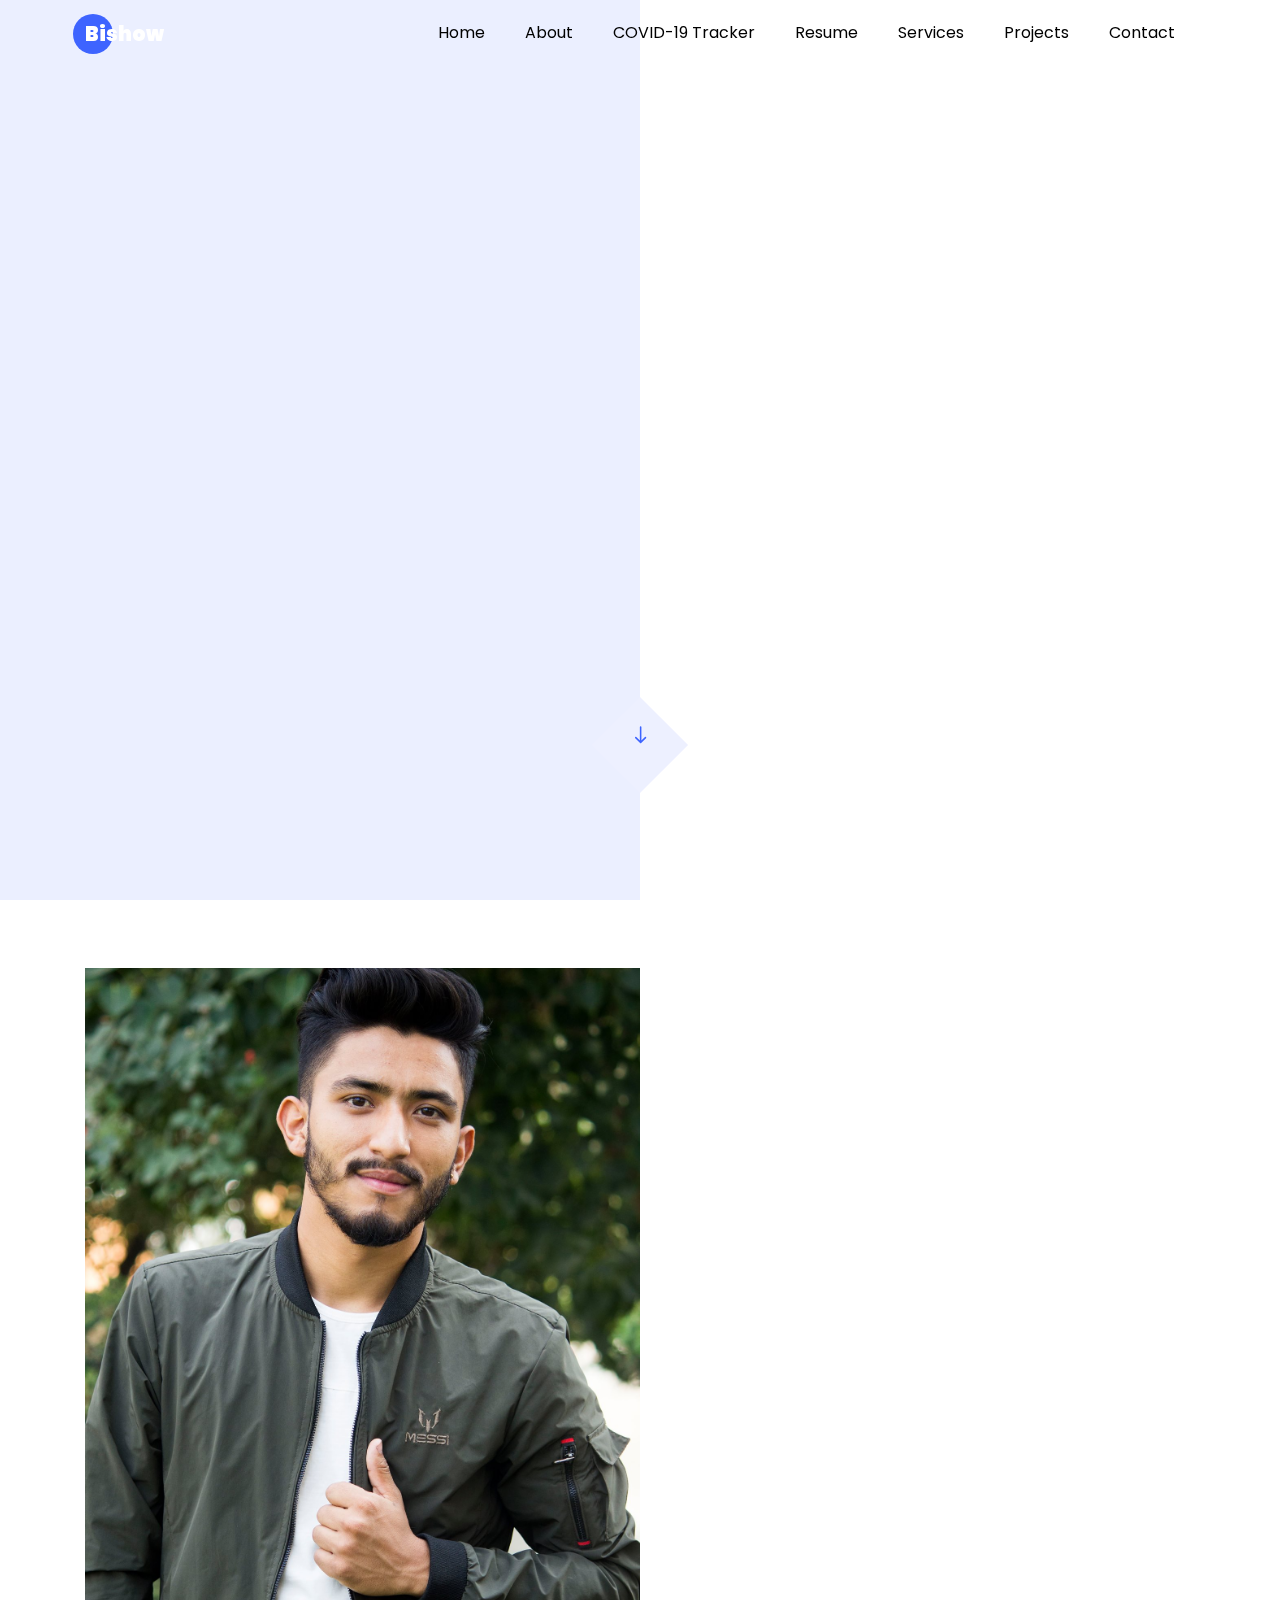
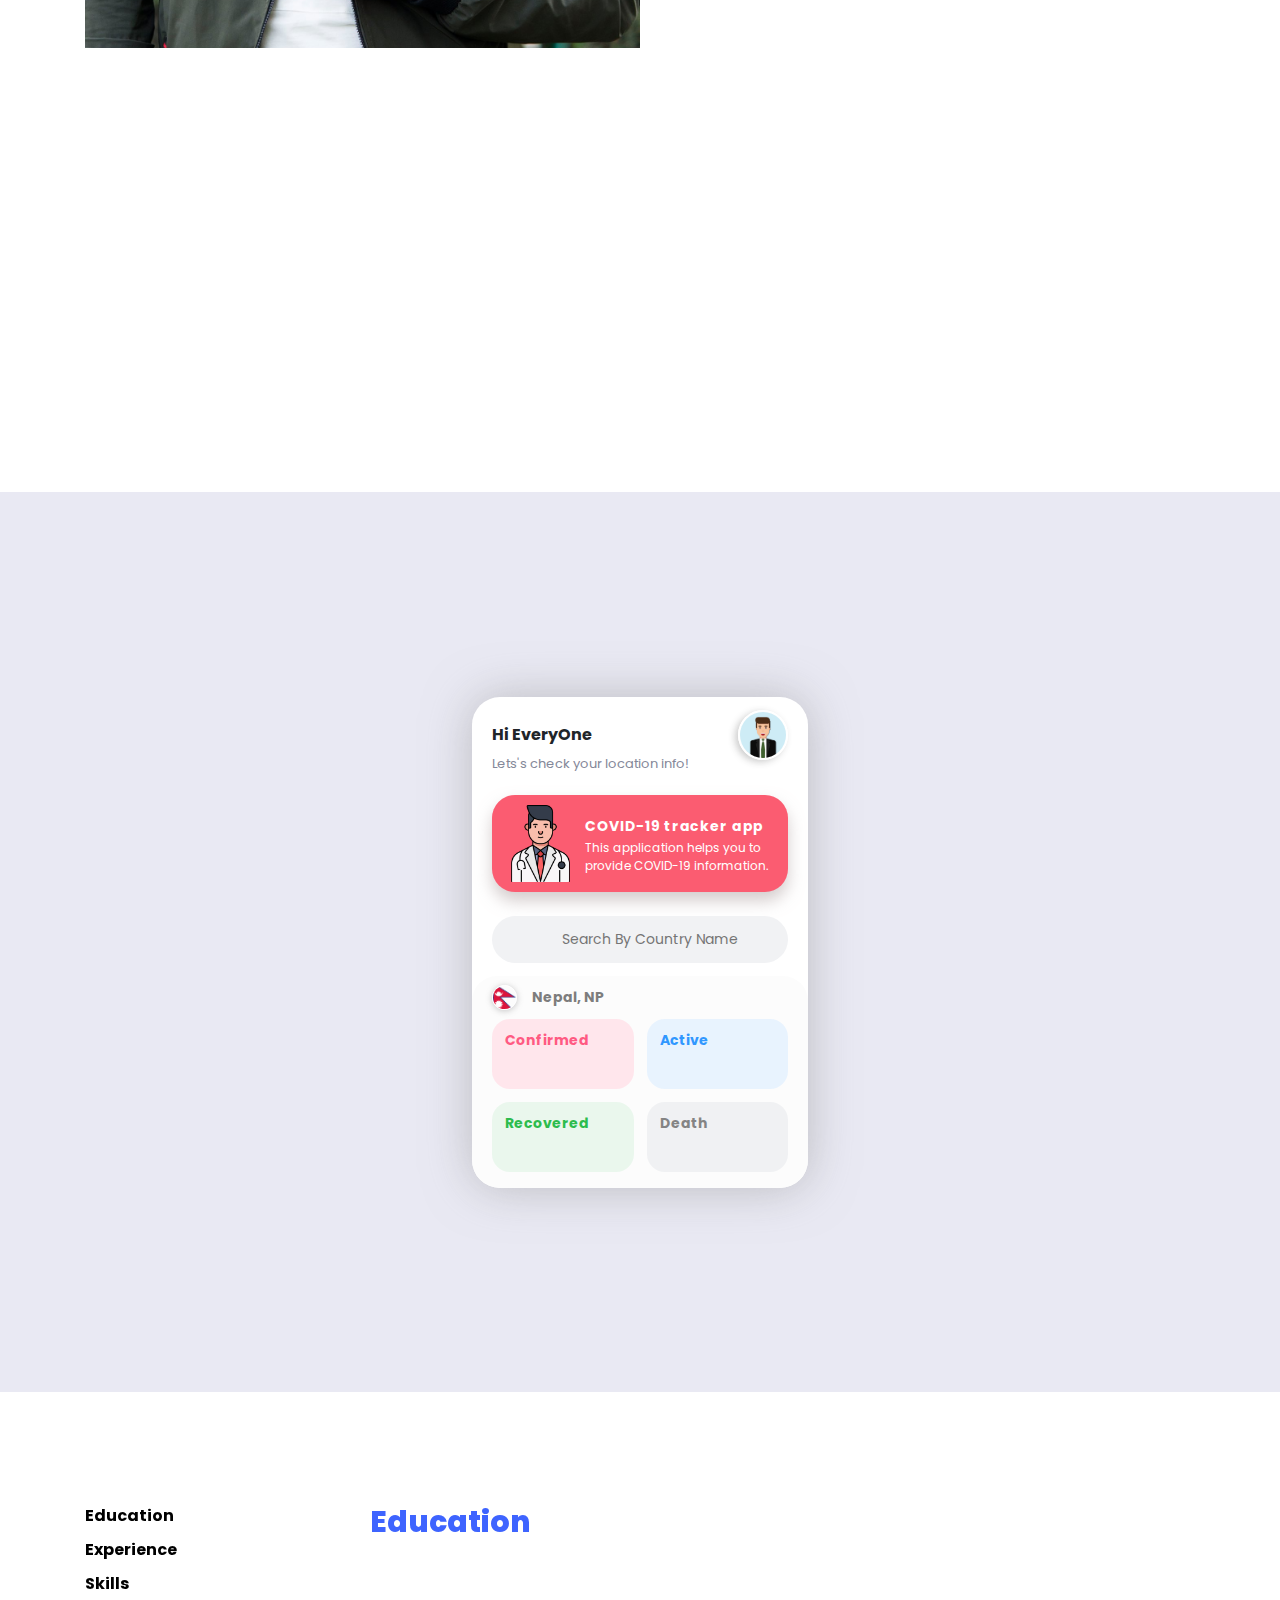
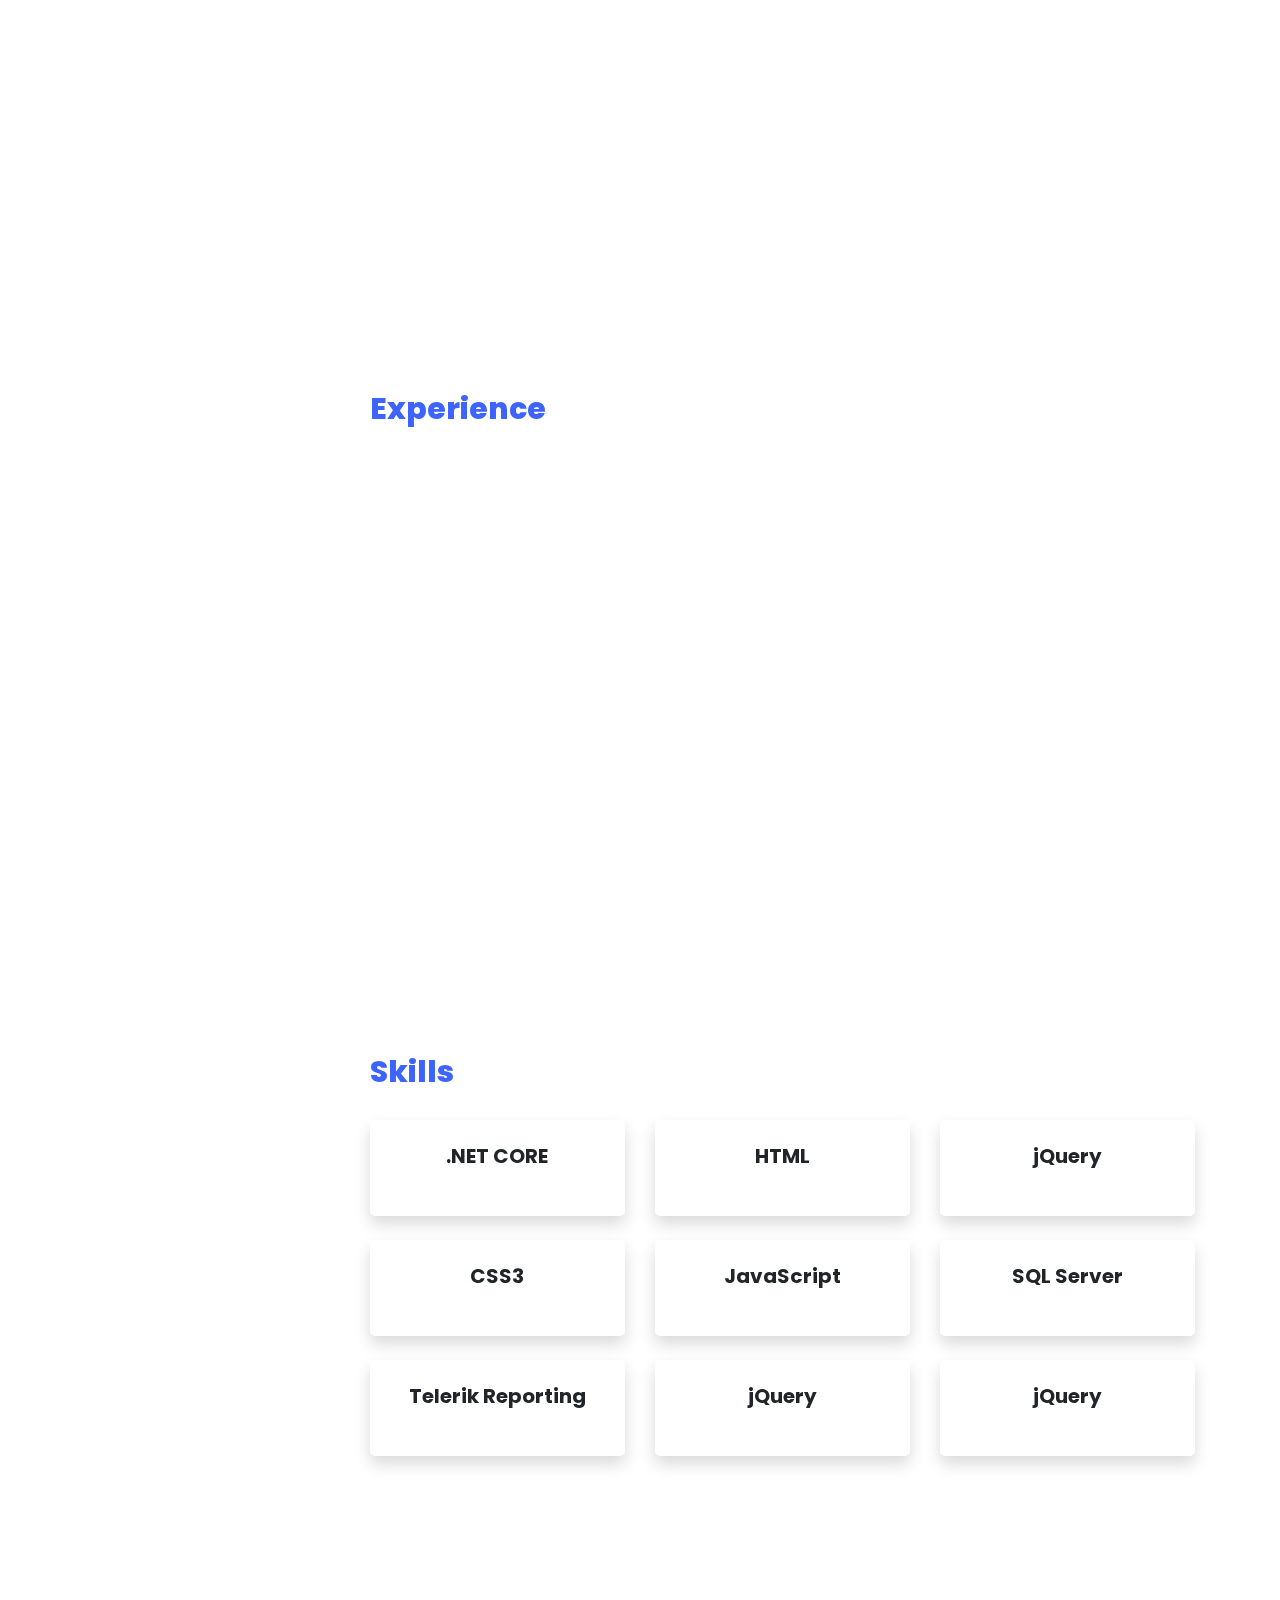
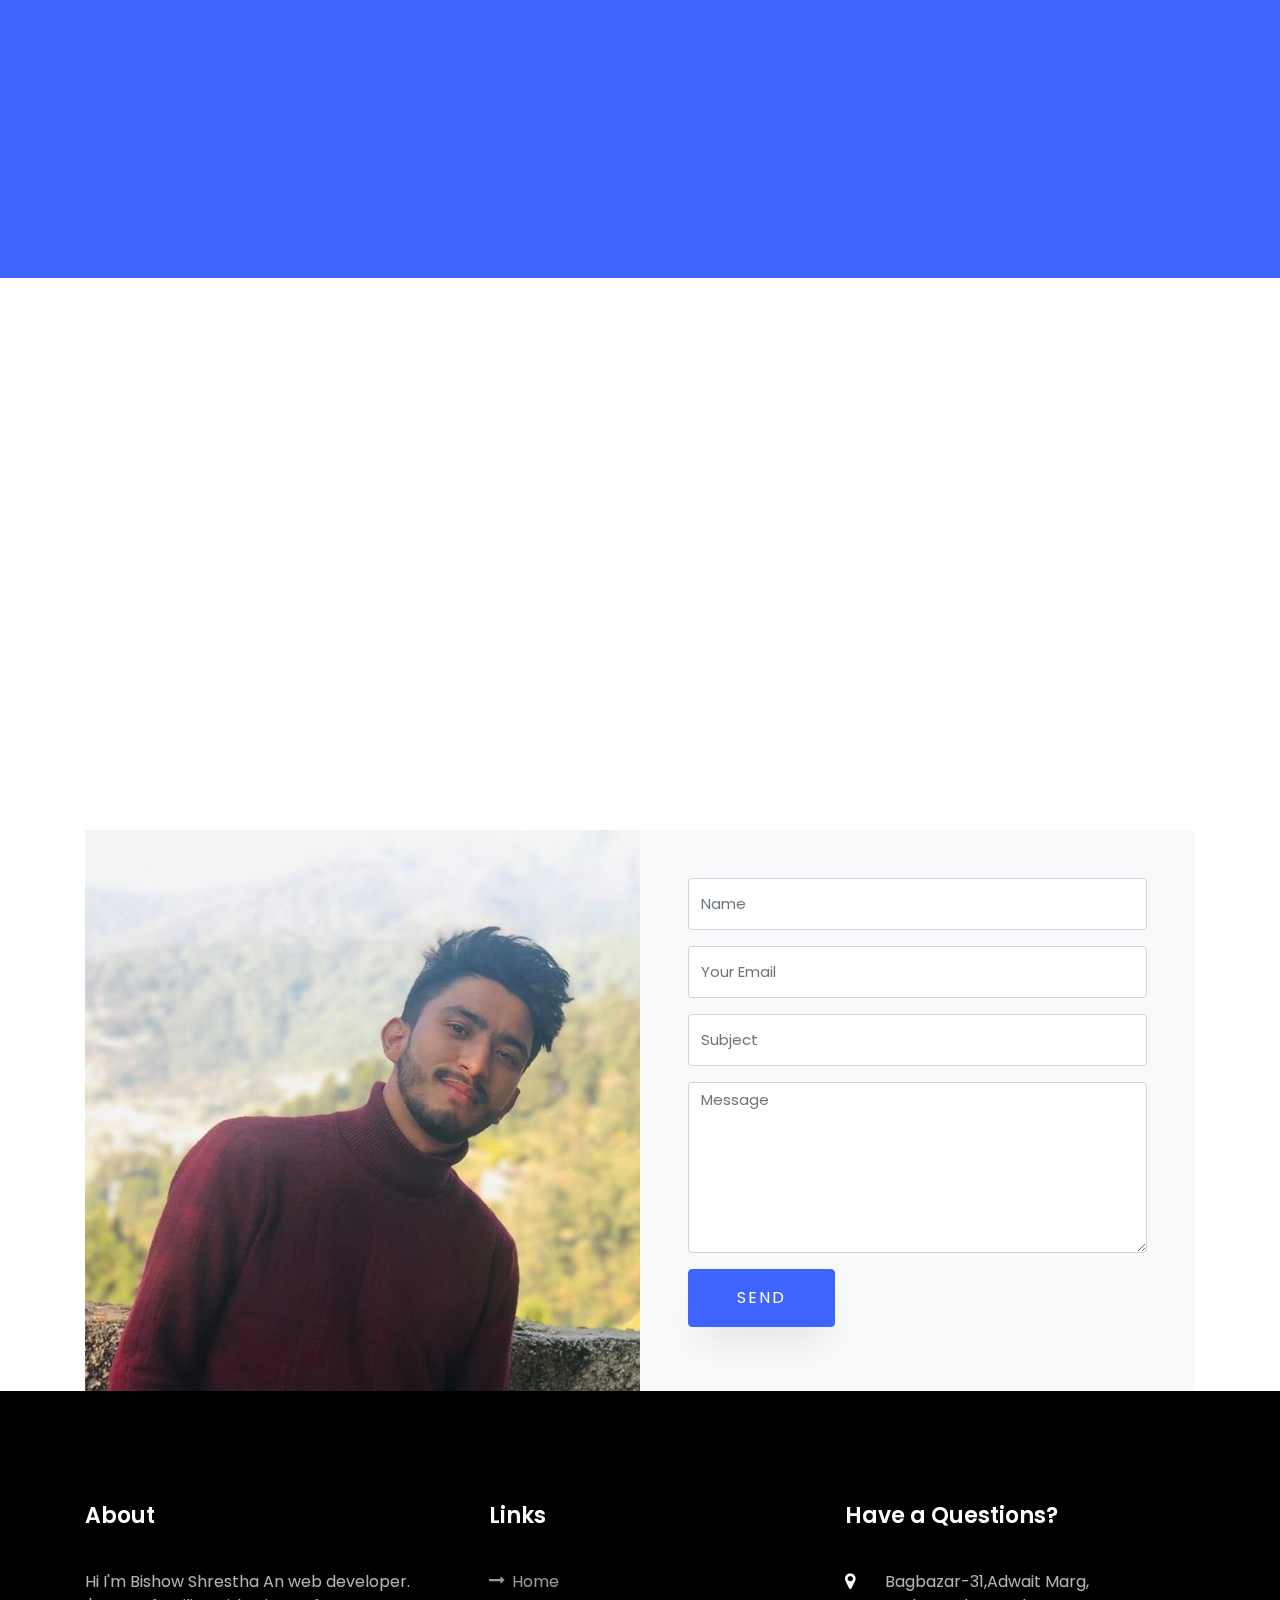
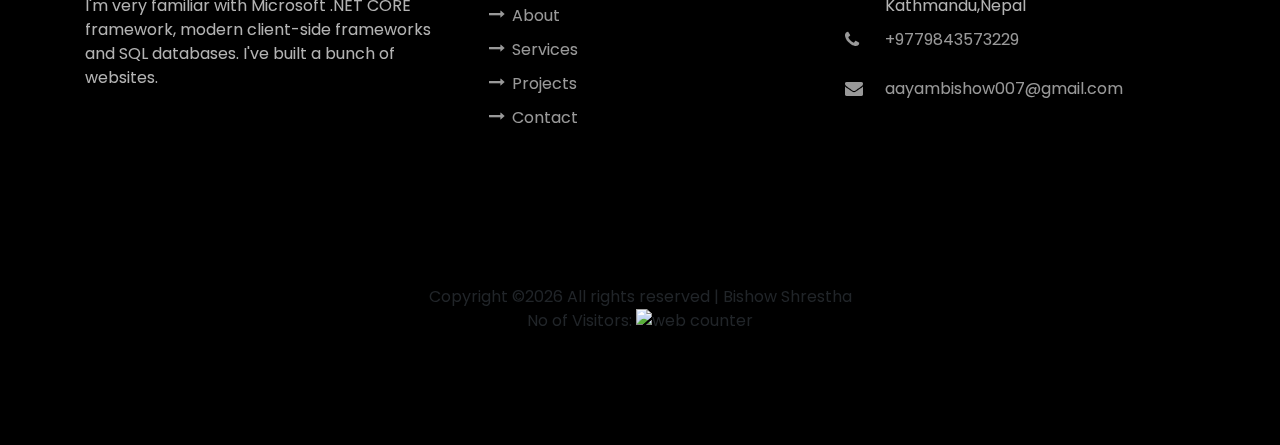
==== commit 0bda614d: "updated" ====
--- a/index.html
+++ b/index.html
@@ -2,11 +2,13 @@
 <html lang="en">
   <head>
     <title>BISHOW - Software Developer</title>
-    <meta charset="utf-8">
-	<meta name="google-site-verification" content="8VTNCs3vb4HNN7VYVCX0dyP7Z-JQYVBZcvxj_tcRMko" />
-    
+	<meta charset="utf-8">
+	<meta name="viewport" content="width=device-width, initial-scale=1">
+	<meta name="keywords" content=".Net, DotNet, Developer">
+	<meta name="author" content="Bishow Kaji Shrestha">
+    <meta name="description" content="Hi I'm Bishow Shrestha a Software developer. I'm very familiar with Microsoft .NET CORE framework, modern client-side frameworks and SQL databases.">
     <link href="https://fonts.googleapis.com/css?family=Poppins:100,200,300,400,500,600,700,800,900" rel="stylesheet">
-
+	<link rel="icon" href="#" type="image/gif" sizes="16x16">
     <link rel="stylesheet" href="css/open-iconic-bootstrap.min.css">
     <link rel="stylesheet" href="css/animate.css">
     
@@ -99,7 +101,7 @@
 		          <div class="col-md-12 heading-section ftco-animate">
 		          	<h1 class="big">About</h1>
 		            <h2 class="mb-4">About Me</h2>
-					<p>Hi I'm Bishow Shrestha a Software developer. I'm very familiar with Microsoft .NET CORE framework, modern client-side frameworks and SQL databases. I've Work in differnt module of big web applicat.</p>
+					<p>Hi I'm Bishow Shrestha a Software developer. I'm very familiar with Microsoft .NET CORE framework, modern client-side frameworks and SQL databases. I've Work in different module of big web application.</p>
 		            <ul class="about-info mt-4 px-md-0 px-2">
 		            	<li class="d-flex"><span>Name:</span> <span>Bishow Kaji Shretha</span></li>
 		            	<li class="d-flex"><span>Date of birth:</span> <span>November 02, 1994</span></li>
@@ -272,31 +274,53 @@
 	    				
 					  </div>
 
-					  <div id="page-2" class= "page two">
+					  <div id="page-2" class="page two">
 					  	<h2 class="heading">Experience</h2>
-					    <div class="resume-wrap d-flex ftco-animate">
-					    	<div class="icon d-flex align-items-center justify-content-center">
-					    		<span class="flaticon-ideas"></span>
-					    	</div>
-					    	<div class="text pl-3">
-		    					<span class="date">2019-2020</span>
-								<h2> Software Developer</h2>
-								<span class="position"> Info Developers Pvt.Ltd.</span>
-		    					<!--<p>A small river named Duden flows by their place and supplies it with the necessary regelialia. It is a paradisematic country, in which roasted parts of sentences fly into your mouth.</p>-->
-		    				</div>
-	    				</div>
-	    				<div class="resume-wrap d-flex ftco-animate">
-	    					<div class="icon d-flex align-items-center justify-content-center">
-					    		<span class="flaticon-ideas"></span>
-					    	</div>
-					    	<div class="text pl-3">
-		    					<span class="date">2018-2019</span>
-								<h2>Dot Net Developer</h2>
-								<span class="position">BitsPanda Technology</span>
-		    					<!--<p>A small river named Duden flows by their place and supplies it with the necessary regelialia. It is a paradisematic country, in which roasted parts of sentences fly into your mouth.</p>-->
-		    				</div>
-	    				</div>
-	    				
+					  	<div class="resume-wrap d-flex ftco-animate">
+					  		<div class="icon d-flex align-items-center justify-content-center">
+					  			<span class="flaticon-ideas"></span>
+					  		</div>
+					  		<div class="text pl-3">
+					  			<span class="date">2021-Present</span>
+					  			<h2> Associate Team Lead</h2>
+					  			<span class="position"> Info Developers Pvt.Ltd.</span>
+					  			<!--<p>A small river named Duden flows by their place and supplies it with the necessary regelialia. It is a paradisematic country, in which roasted parts of sentences fly into your mouth.</p>-->
+					  		</div>
+					  	</div>
+					  	<div class="resume-wrap d-flex ftco-animate">
+					  		<div class="icon d-flex align-items-center justify-content-center">
+					  			<span class="flaticon-ideas"></span>
+					  		</div>
+					  		<div class="text pl-3">
+					  			<span class="date">2020-2021</span>
+					  			<h2>Sr. Software Developer</h2>
+					  			<span class="position"> Info Developers Pvt.Ltd.</span>
+					  			<!--<p>A small river named Duden flows by their place and supplies it with the necessary regelialia. It is a paradisematic country, in which roasted parts of sentences fly into your mouth.</p>-->
+					  		</div>
+					  	</div>
+					  	<div class="resume-wrap d-flex ftco-animate">
+					  		<div class="icon d-flex align-items-center justify-content-center">
+					  			<span class="flaticon-ideas"></span>
+					  		</div>
+					  		<div class="text pl-3">
+					  			<span class="date">2019-2020</span>
+					  			<h2> Software Developer</h2>
+					  			<span class="position"> Info Developers Pvt.Ltd.</span>
+					  			<!--<p>A small river named Duden flows by their place and supplies it with the necessary regelialia. It is a paradisematic country, in which roasted parts of sentences fly into your mouth.</p>-->
+					  		</div>
+					  	</div>
+					  	<div class="resume-wrap d-flex ftco-animate">
+					  		<div class="icon d-flex align-items-center justify-content-center">
+					  			<span class="flaticon-ideas"></span>
+					  		</div>
+					  		<div class="text pl-3">
+					  			<span class="date">2018-2019</span>
+					  			<h2>Dot Net Developer</h2>
+					  			<span class="position">BitsPanda Technology</span>
+					  			<!--<p>A small river named Duden flows by their place and supplies it with the necessary regelialia. It is a paradisematic country, in which roasted parts of sentences fly into your mouth.</p>-->
+					  		</div>
+					  	</div>
+
 					  </div>
 					  <div id="page-3" class= "page three">
 					  	<h2 class="heading">Skills</h2>
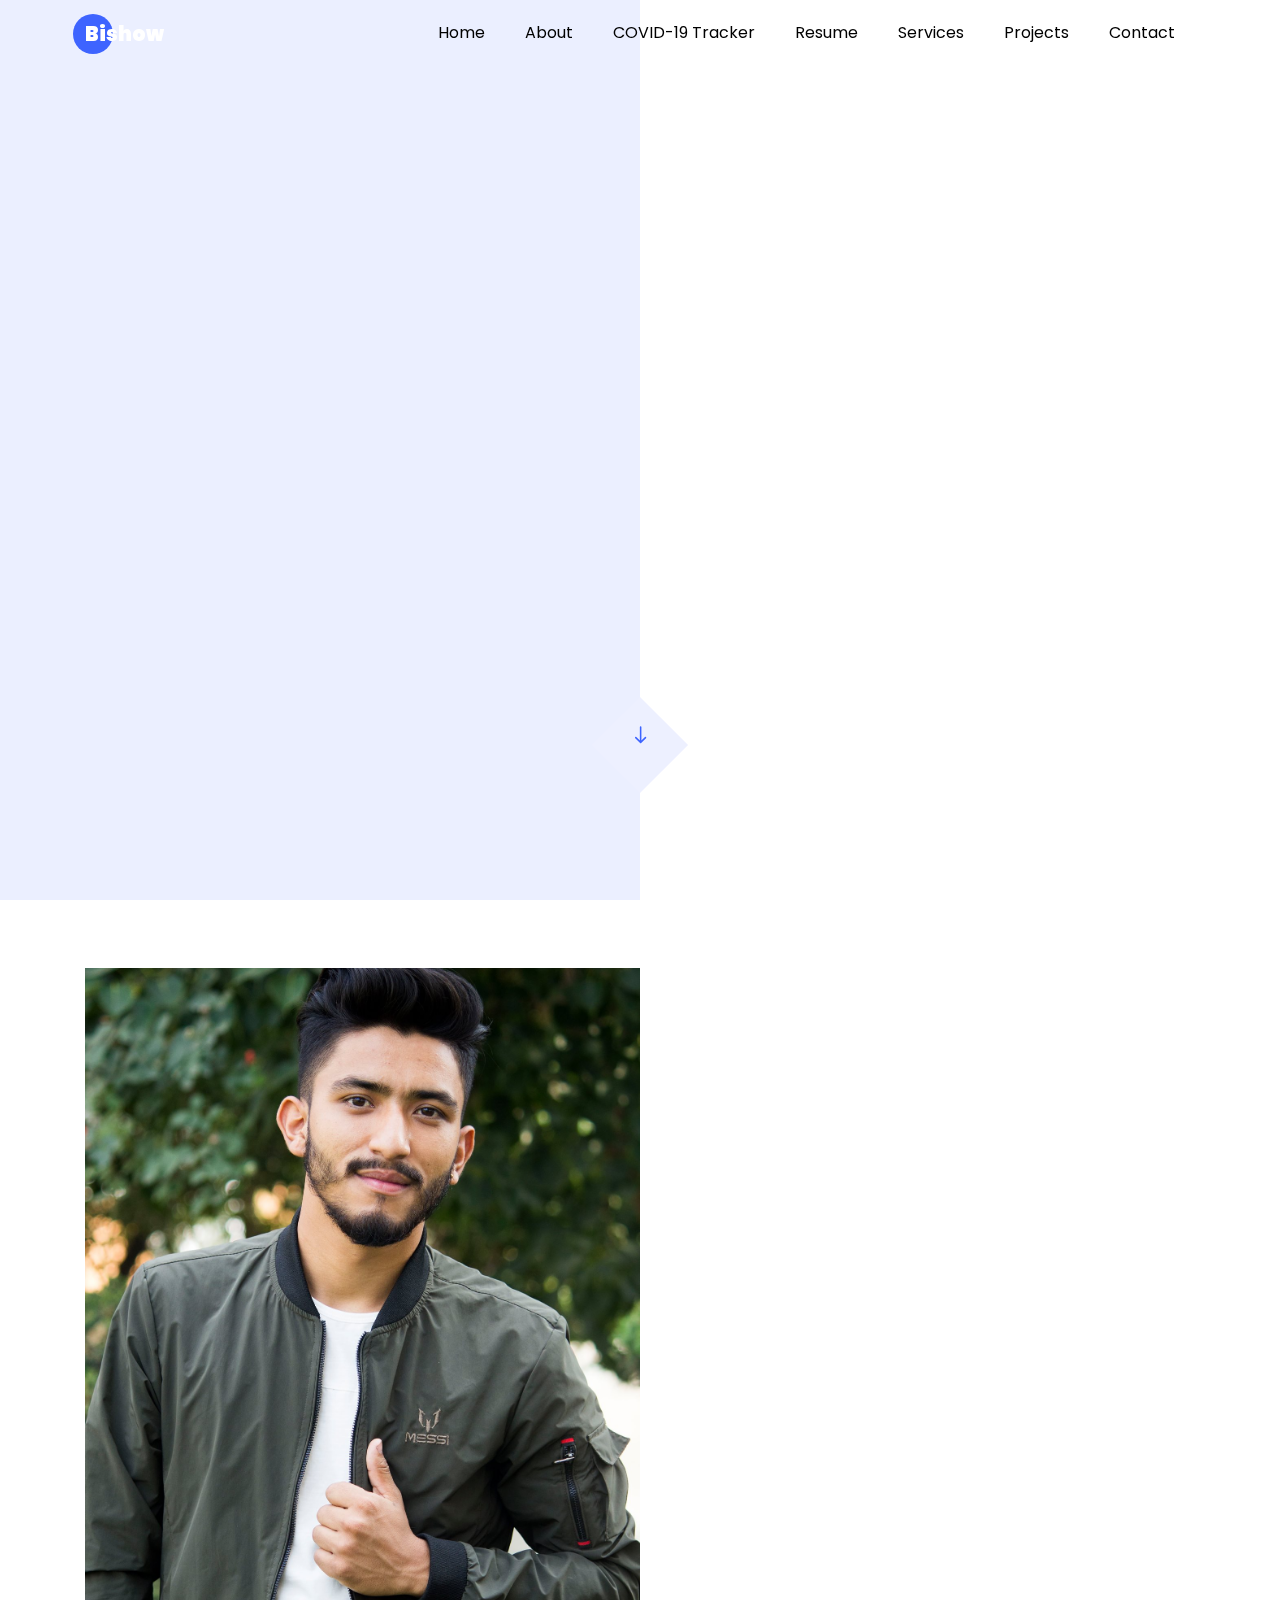
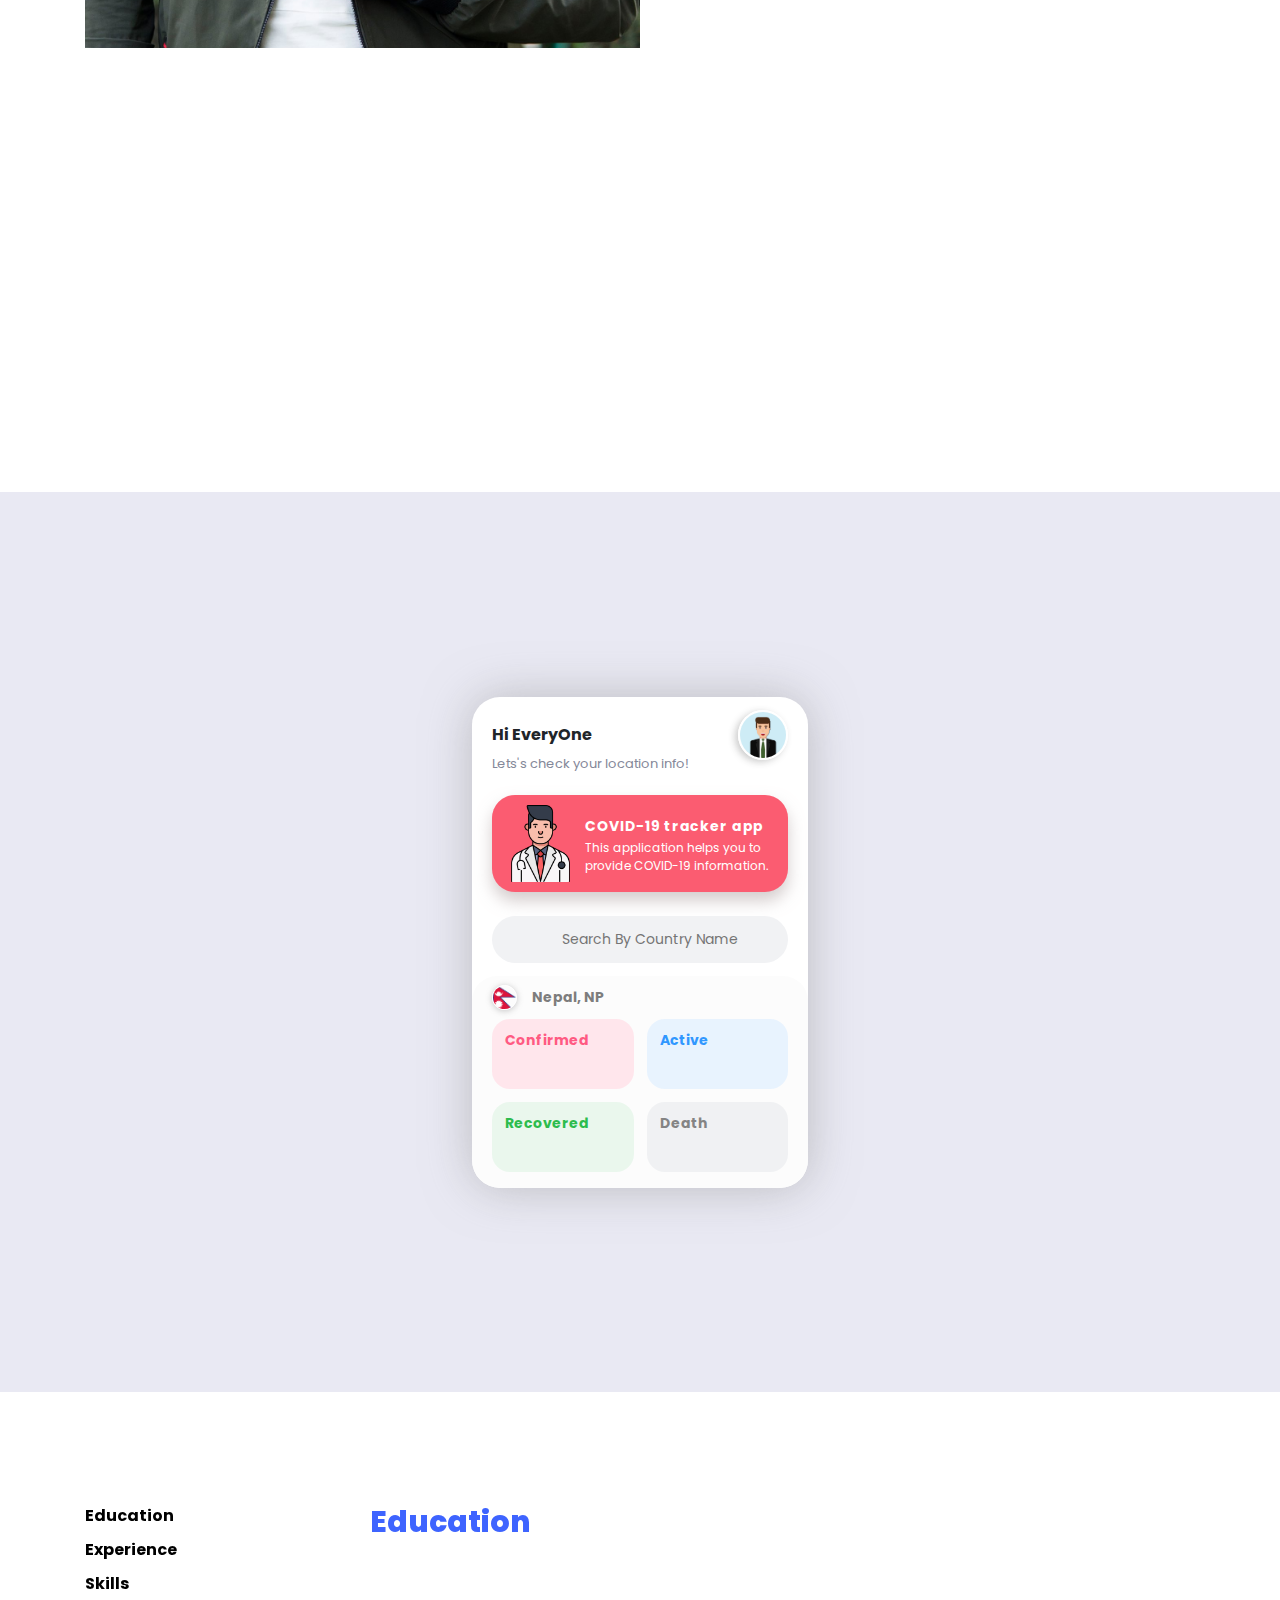
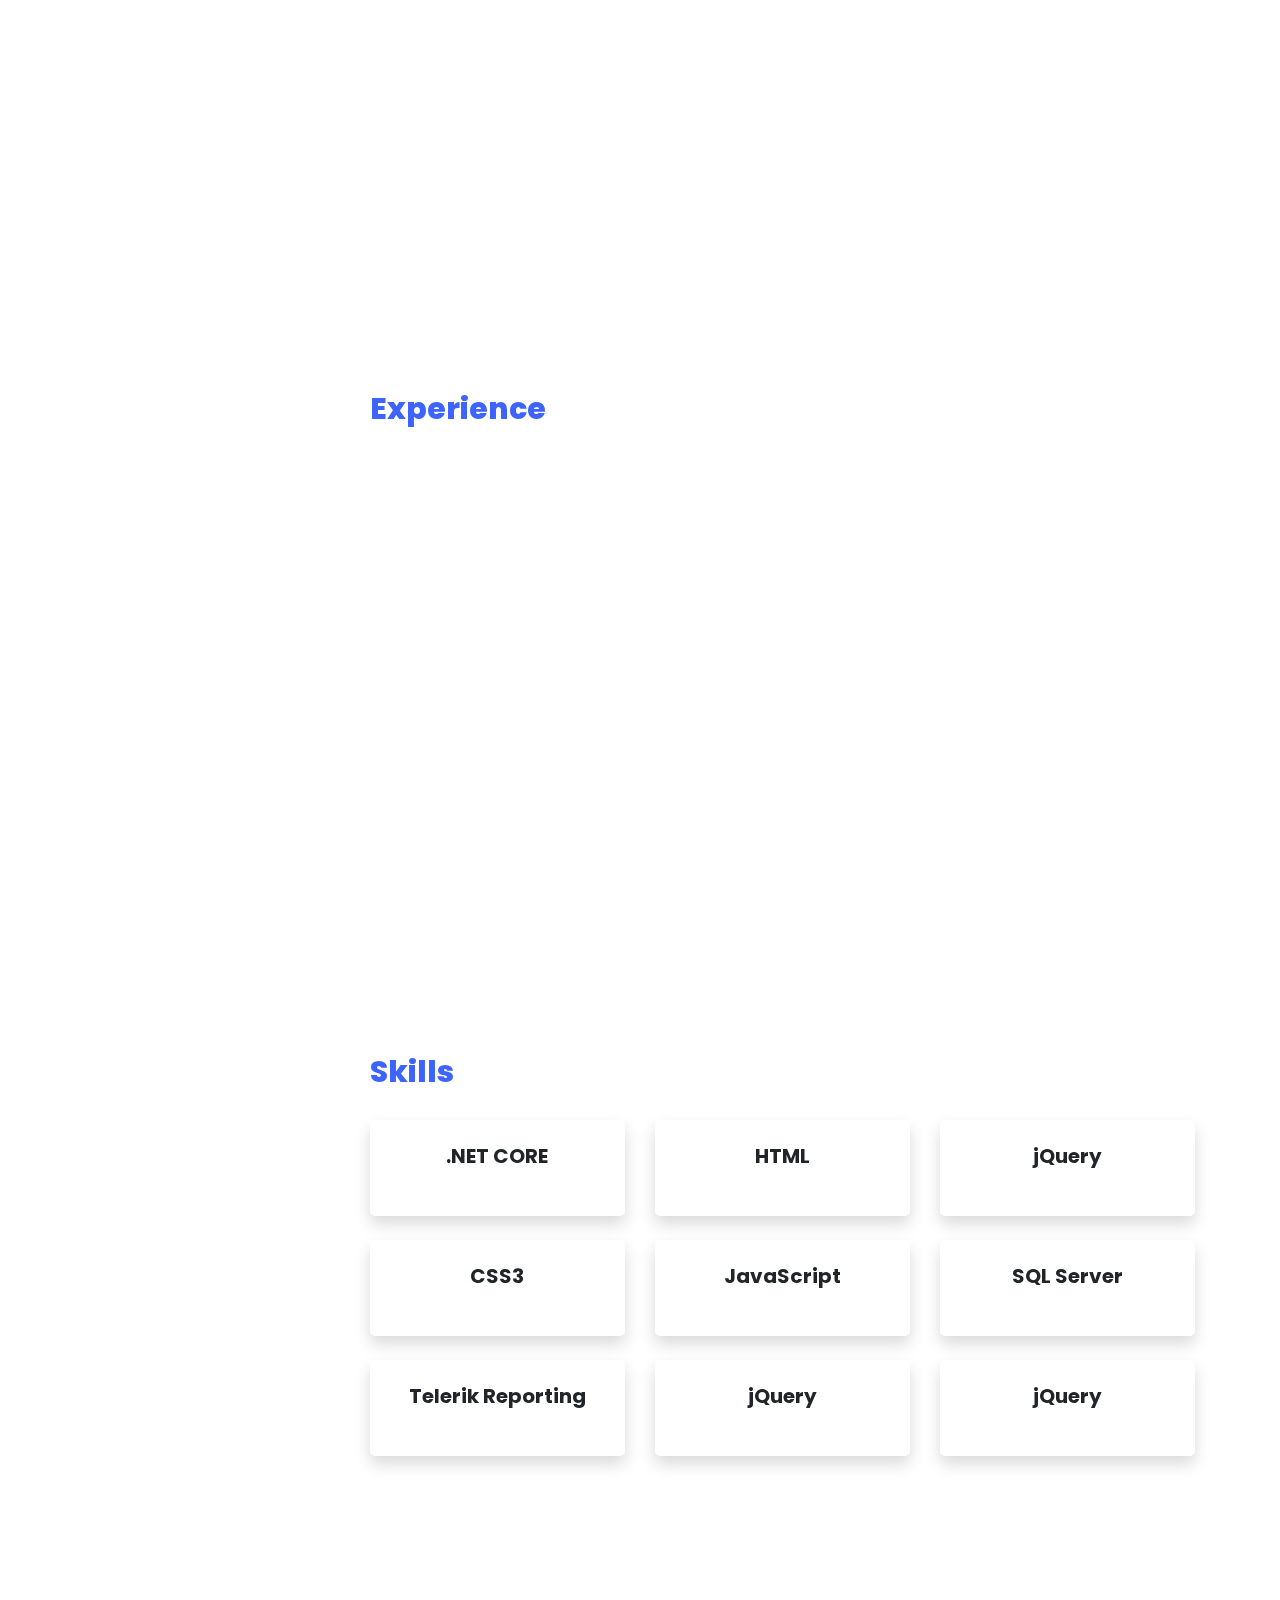
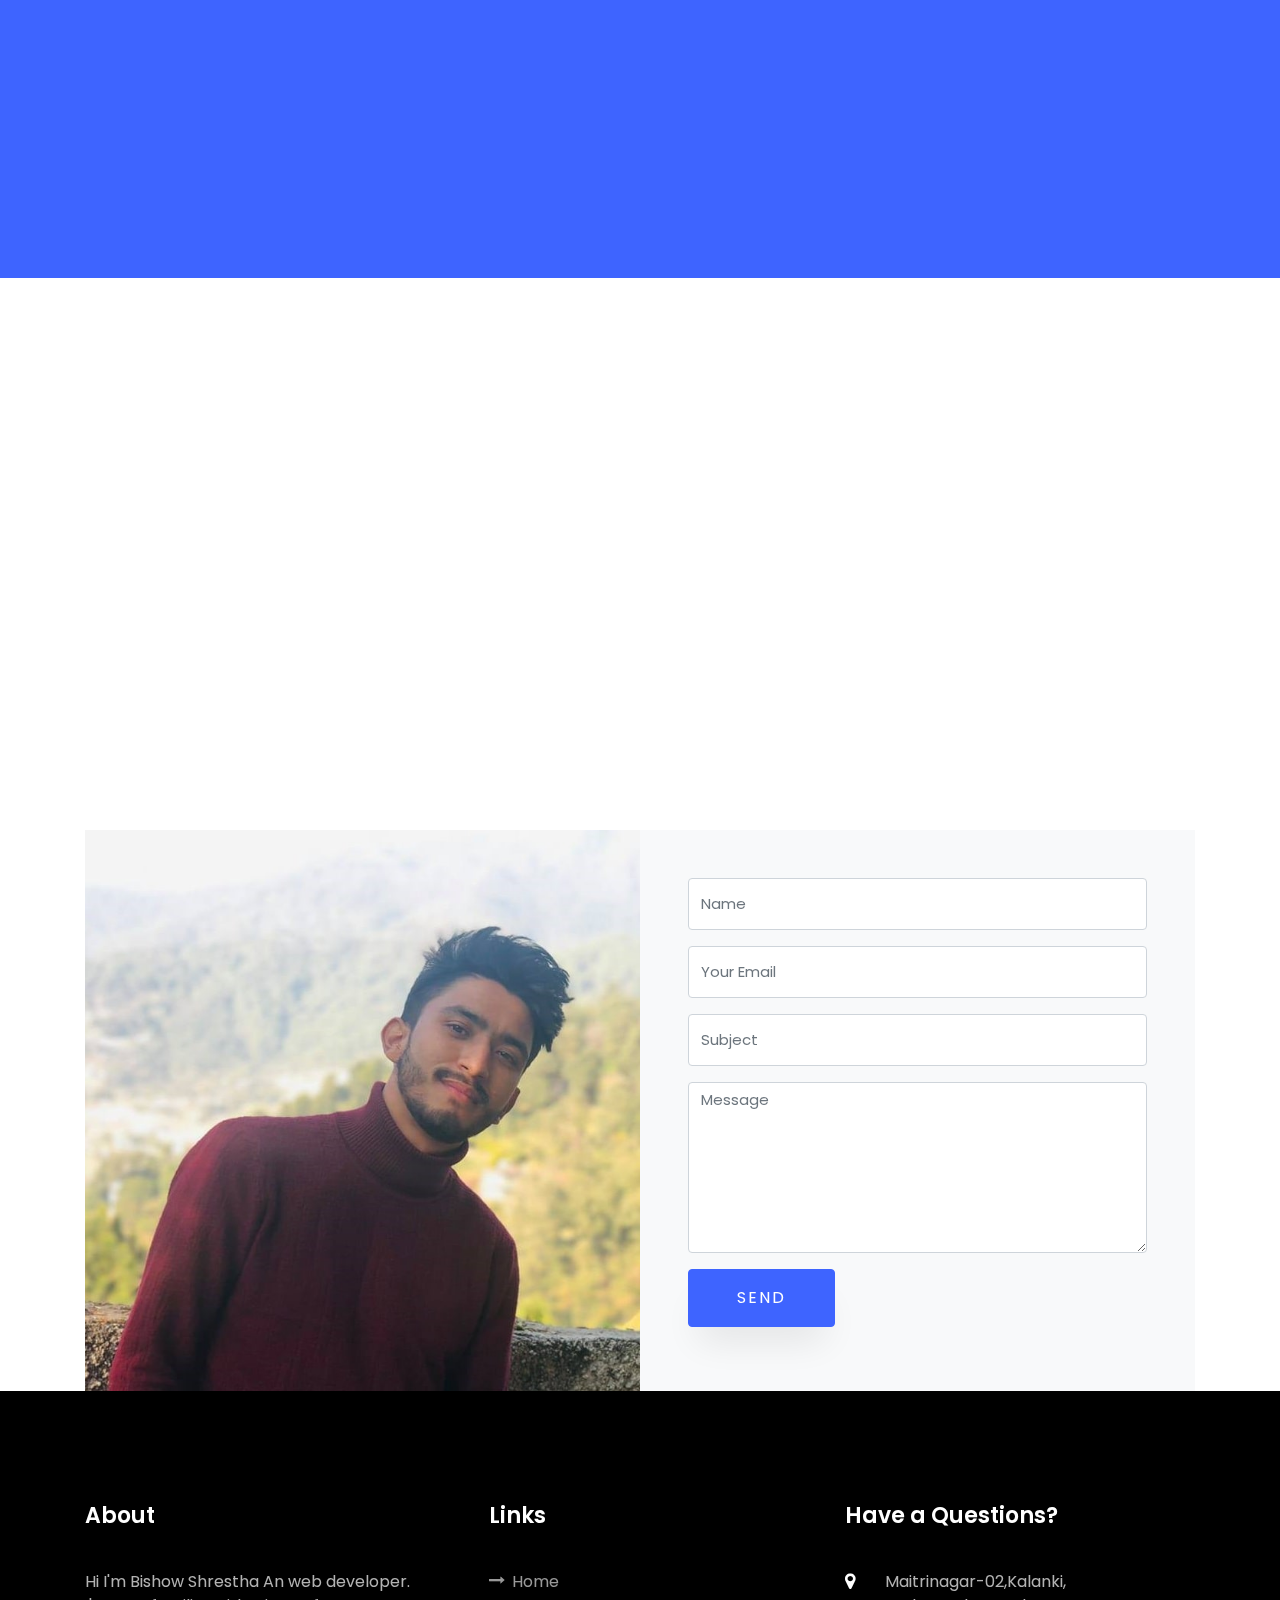
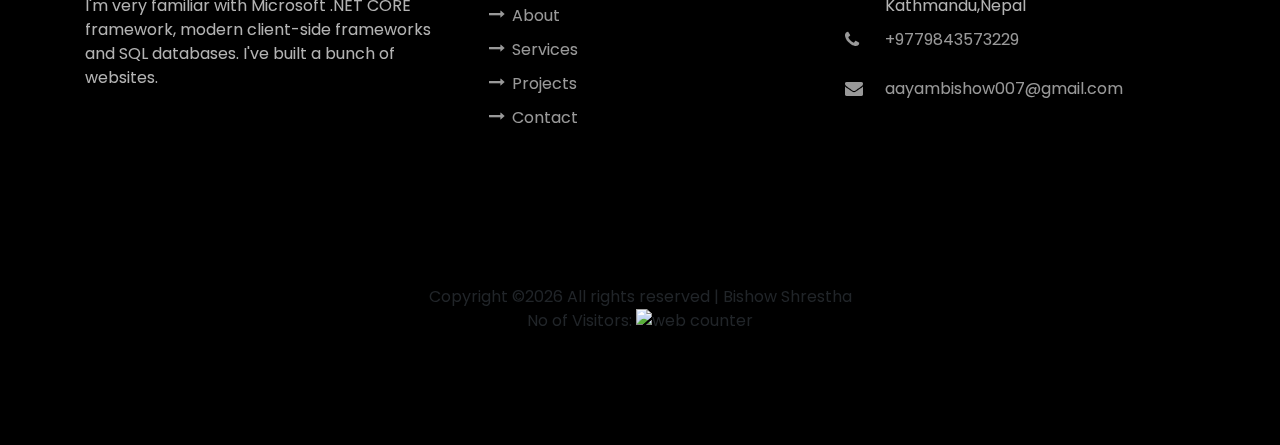
==== commit 0dd3c5d2: "task update" ====
--- a/index.html
+++ b/index.html
@@ -851,7 +851,7 @@
             	<h2 class="ftco-heading-2">Have a Questions?</h2>
             	<div class="block-23 mb-3">
 	              <ul>
-	                <li><span class="icon icon-map-marker"></span><span class="text">Bagbazar-31,Adwait Marg, Kathmandu,Nepal</span></li>
+	                <li><span class="icon icon-map-marker"></span><span class="text">Maitrinagar-02,Kalanki, Kathmandu,Nepal</span></li>
 	                <li><a href="#"><span class="icon icon-phone"></span><span class="text">+9779843573229</span></a></li>
 	                <li><a href="#"><span class="icon icon-envelope"></span><span class="text">aayambishow007@gmail.com</span></a></li>
 	              </ul>
